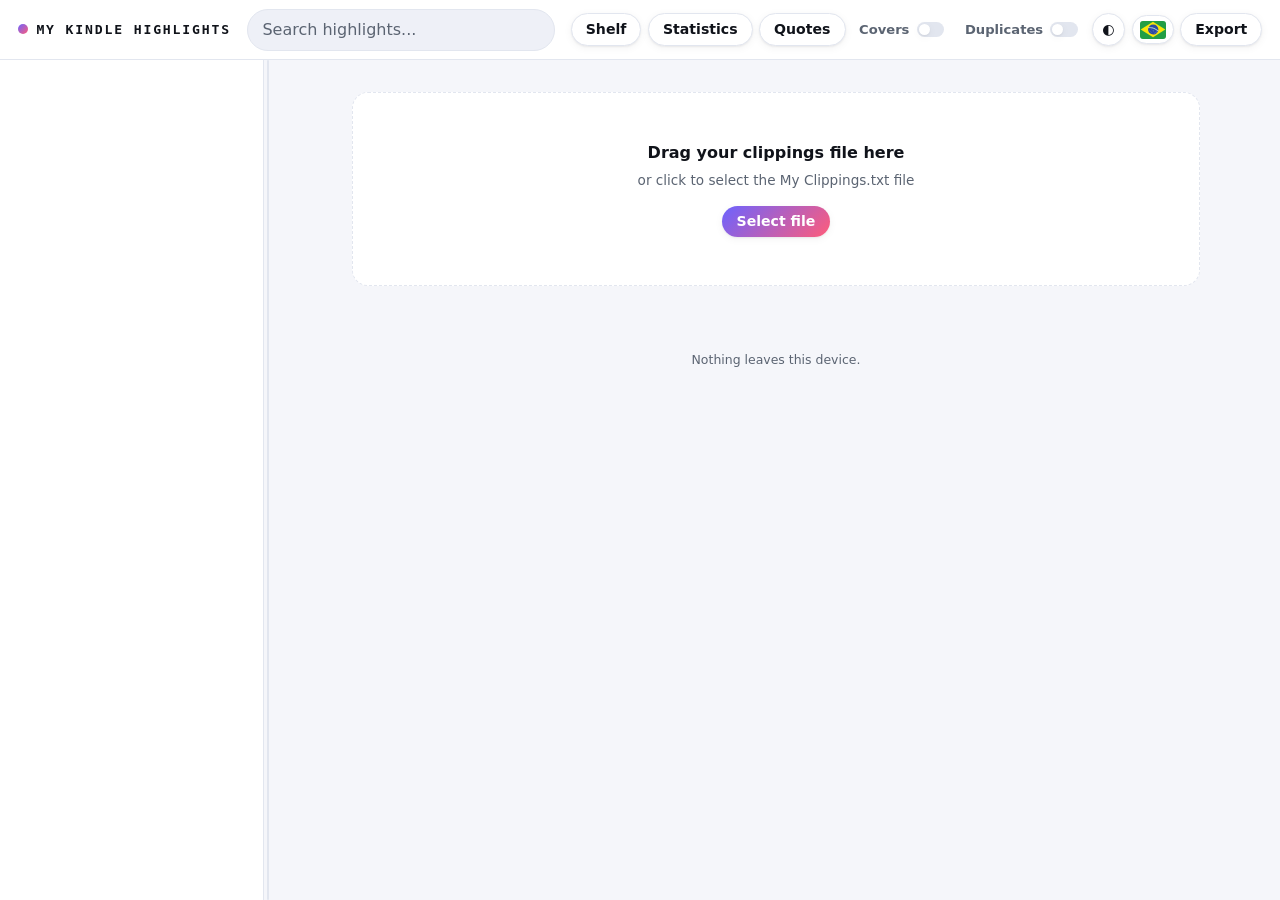
==== index.html @ 3388718a "feat: statistics panel, quote cards for Nest Hub, Obsidian export, mobile support Four additions, al" ====
<!DOCTYPE html>
<html lang="pt-BR">
<head>
<meta charset="utf-8">
<meta name="viewport" content="width=device-width, initial-scale=1, viewport-fit=cover">
<meta name="color-scheme" content="light dark">
<meta name="theme-color" content="#6C63FF">
<meta name="mobile-web-app-capable" content="yes">
<meta name="apple-mobile-web-app-capable" content="yes">
<meta name="apple-mobile-web-app-status-bar-style" content="default">
<meta name="apple-mobile-web-app-title" content="Clippings">
<title>Kindle Clippings</title>
<link rel="manifest" href="manifest.webmanifest">
<link rel="stylesheet" href="css/tokens.css">
<link rel="stylesheet" href="css/chrome.css">
<link rel="stylesheet" href="css/sidebar.css">
<link rel="stylesheet" href="css/reader.css">
<link rel="stylesheet" href="css/panels.css">
<link rel="stylesheet" href="css/mobile.css">
<link rel="icon" href="data:image/svg+xml,%3Csvg xmlns='http://www.w3.org/2000/svg' viewBox='0 0 32 32'%3E%3Crect width='32' height='32' fill='%23F5F6FA'/%3E%3Crect x='4' y='13' width='24' height='7' fill='%236C63FF'/%3E%3C/svg%3E">
</head>
<body>
<a class="skip" href="#main" id="skip-link">Ir para os destaques</a>

<header class="topbar">
  <div class="brand">
    <span class="brand-dot" aria-hidden="true"></span>
    <h1 data-i18n="app.title">Meus destaques</h1>
  </div>

  <div class="search">
    <input id="q" type="search" autocomplete="off" spellcheck="false"
           data-i18n-ph="search.placeholder" data-i18n-label="search.placeholder">
  </div>

  <div class="actions">
    <button class="btn drawer-toggle" id="drawer-toggle" type="button" data-i18n="toggle.books" aria-expanded="false"></button>
    <span class="tip-host">
      <a class="btn" id="nav-shelf" href="shelf.html" data-i18n="nav.shelf" aria-describedby="tip-shelf"></a>
      <span class="tip" id="tip-shelf" role="tooltip" data-i18n="tip.shelf"></span>
    </span>
    <span class="tip-host">
      <button class="btn" id="nav-stats" type="button" data-i18n="nav.stats" aria-describedby="tip-stats"></button>
      <span class="tip" id="tip-stats" role="tooltip" data-i18n="tip.stats"></span>
    </span>
    <span class="tip-host">
      <button class="btn" id="nav-quotes" type="button" data-i18n="nav.quotes" aria-describedby="tip-quotes"></button>
      <span class="tip" id="tip-quotes" role="tooltip" data-i18n="tip.quotes"></span>
    </span>
    <span class="tip-host covers-host">
      <button class="switch" id="toggle-covers" type="button" role="switch" aria-checked="false" aria-describedby="tip-covers">
        <span class="sw-text" data-i18n="switch.covers"></span>
        <span class="sw-track" aria-hidden="true"><span class="sw-thumb"></span></span>
      </button>
      <svg class="covers-ring" id="covers-ring" viewBox="0 0 20 20" hidden aria-hidden="true">
        <circle class="ring-track" cx="10" cy="10" r="8"></circle>
        <circle class="ring-fill" id="covers-ring-fill" cx="10" cy="10" r="8"></circle>
      </svg>
      <span class="tip" id="tip-covers" role="tooltip" data-i18n="tip.covers"></span>
    </span>
    <span class="tip-host">
      <button class="switch" id="toggle-hidden" type="button" role="switch" aria-checked="false" aria-describedby="tip-hidden">
        <span class="sw-text" data-i18n="switch.duplicates"></span>
        <span class="sw-track" aria-hidden="true"><span class="sw-thumb"></span></span>
      </button>
      <span class="tip" id="tip-hidden" role="tooltip" data-i18n="tip.hidden"></span>
    </span>
    <button class="btn icon" id="toggle-theme" type="button" data-i18n-label="toggle.theme">◐</button>
    <button class="btn flag-btn" id="toggle-lang" type="button">
      <img class="flag" id="lang-flag" alt="" width="26" height="18">
    </button>
    <div class="menu" id="export-menu">
      <button class="btn" id="export-btn" type="button" aria-haspopup="true" aria-expanded="false"
              data-i18n="export.menu"></button>
      <ul class="menu-list" id="export-list" hidden>
        <li><button type="button" data-export="md" data-i18n="export.md"></button></li>
        <li><button type="button" data-export="mdBook" data-i18n="export.mdBook"></button></li>
        <li><button type="button" data-export="json" data-i18n="export.json"></button></li>
        <li><button type="button" data-export="csv" data-i18n="export.csv"></button></li>
        <li><button type="button" data-export="txt" data-i18n="export.txt"></button></li>
        <li><button type="button" data-export="anki" data-i18n="export.anki"></button></li>
        <li><button type="button" data-export="obsidian" data-i18n="export.obsidian"></button></li>
      </ul>
    </div>
  </div>
</header>

<div class="shell">
  <nav class="sidebar" id="sidebar" aria-label="Livros"></nav>
  <div class="resizer" id="resizer" role="separator" aria-orientation="vertical"
       tabindex="0" data-i18n-label="sidebar.resize"></div>
  <div class="scrim" id="scrim" hidden></div>

  <main class="pane" id="main" tabindex="-1">
    <div class="pane-inner">
      <div class="dropzone" id="dropzone">
        <p class="drop-title" data-i18n="drop.title"></p>
        <p class="drop-hint" data-i18n="drop.hint"></p>
        <label class="btn primary" for="file" data-i18n="drop.button"></label>
        <input type="file" id="file" accept=".txt,text/plain">
        <p class="restore-pending" id="restore-pending" hidden></p>
      </div>

      <section class="book-banner" id="book-banner" hidden></section>
      <div class="sortbar" id="sortbar" hidden>
        <span class="sortbar-label" data-i18n="sort.label"></span>
        <div class="seg" id="sort-seg" role="group">
          <button type="button" data-sort="order"    data-i18n="sort.order"    aria-pressed="true"></button>
          <button type="button" data-sort="dateDesc" data-i18n="sort.dateDesc" aria-pressed="false"></button>
          <button type="button" data-sort="dateAsc"  data-i18n="sort.dateAsc"  aria-pressed="false"></button>
          <button type="button" data-sort="book"     data-i18n="sort.book"     aria-pressed="false"></button>
          <button type="button" data-sort="topic"    data-i18n="sort.topic"    aria-pressed="false"></button>
        </div>
      </div>
      <p class="statline" id="statline" hidden></p>
      <div class="cards" id="cards"></div>
      <p class="empty" id="empty" hidden></p>
      <div class="sentinel" id="sentinel" aria-hidden="true"></div>
      <p class="footer-note" data-i18n="footer.privacy"></p>
    </div>
  </main>
</div>

<div class="modal" id="stats-modal" role="dialog" aria-modal="true" aria-labelledby="stats-title" hidden>
  <div class="modal-card">
    <header class="modal-head">
      <h2 id="stats-title" data-i18n="st.title"></h2>
      <button class="btn icon modal-close" type="button" data-close="stats-modal" aria-label="×">×</button>
    </header>
    <div class="modal-body" id="stats-body"></div>
  </div>
</div>

<div class="modal" id="quotes-modal" role="dialog" aria-modal="true" aria-labelledby="quotes-title" hidden>
  <div class="modal-card">
    <header class="modal-head">
      <h2 id="quotes-title" data-i18n="qc.title"></h2>
      <div class="qc-tools">
        <div class="seg" id="qc-source" role="group">
          <button type="button" data-qc-src="fav" data-i18n="qc.source.fav" aria-pressed="true"></button>
          <button type="button" data-qc-src="all" data-i18n="qc.source.all" aria-pressed="false"></button>
        </div>
        <input id="qc-q" type="search" autocomplete="off" data-i18n-ph="qc.search" data-i18n-label="qc.search">
        <select id="qc-size" data-i18n-label="qc.size"></select>
        <div class="seg" id="qc-themes" role="group">
          <button type="button" data-qc-theme="dark" data-i18n="qc.theme.dark" aria-pressed="true"></button>
          <button type="button" data-qc-theme="light" data-i18n="qc.theme.light" aria-pressed="false"></button>
          <button type="button" data-qc-theme="paper" data-i18n="qc.theme.paper" aria-pressed="false"></button>
        </div>
      </div>
      <button class="btn icon modal-close" type="button" data-close="quotes-modal" aria-label="×">×</button>
    </header>
    <div class="modal-body"><div class="qc-grid" id="quotes-grid"></div></div>
    <footer class="modal-foot" id="quotes-foot"></footer>
  </div>
</div>

<div class="toast" id="toast" role="status" aria-live="polite" hidden></div>

<script src="js/i18n.js"></script>
<script src="js/store.js"></script>
<script src="js/topics.js"></script>
<script src="js/parser.js"></script>
<script src="js/dedupe.js"></script>
<script src="js/clean.js"></script>
<script src="js/tags.js"></script>
<script src="js/search.js"></script>
<script src="js/sort.js"></script>
<script src="js/covers.js"></script>
<script src="js/exports.js"></script>
<script src="js/obsidian.js"></script>
<script src="js/favorites.js"></script>
<script src="js/stats.js"></script>
<script src="js/quotecard.js"></script>
<script src="js/modal.js"></script>
<script src="js/statsview.js"></script>
<script src="js/quoteview.js"></script>
<script src="js/cards.js"></script>
<script src="js/clipboard.js"></script>
<script src="js/sidebar.js"></script>
<script src="js/ui.js"></script>
<script src="js/app.js"></script>
</body>
</html>
---- css/tokens.css ----
/* ---
   purpose: Reset, color tokens (light/dark), topic-hue mechanism, type scale, radii, shadows
   depends: nothing — loaded first, every other css/ file assumes these custom properties exist
   gotcha: never define a color only inside a media/[data-theme] block — bare :root first, always
   --- */
*, *::before, *::after { box-sizing: border-box; }
* { margin: 0; }
img:not([hidden]) { max-width: 100%; display: block; }
button, input { font: inherit; color: inherit; }
ul { list-style: none; padding: 0; }

:root {
  /* surfaces — light */
  --paper:  #F5F6FA;
  --panel:  #FFFFFF;
  --sunk:   #EEF0F7;
  --ink:    #10131A;
  --mid:    #5B6472;
  --rule:   #E2E6EF;

  /* brand */
  --brand-1: #6C63FF;
  --brand-2: #FF5C7A;
  --brand-3: #00C2A8;
  --brand-4: #FFC53D;
  --brand-green: #0E6B4F;
  --grad-primary: linear-gradient(135deg, var(--brand-1) 0%, var(--brand-2) 100%);

  /* marker (unchanged lineage) */
  --marker: #FFC53D;
  --marker-note: #6C63FF;
  --marker-tint: rgba(255,197,61,.35);
  --marker-note-tint: rgba(108,99,255,.18);
  --swipe: #FFC53D;
  --swipe-note: rgba(108,99,255,.45);

  /* form */
  --r-sm: 6px; --r-md: 10px; --r-lg: 16px; --r-pill: 999px;
  --sh-1: 0 1px 2px rgba(16,19,26,.06), 0 2px 8px rgba(16,19,26,.05);
  --sh-2: 0 8px 24px rgba(16,19,26,.10), 0 2px 6px rgba(16,19,26,.06);
  --sh-lift: 0 18px 40px rgba(16,19,26,.18);

  /* type */
  --font-serif: Georgia, "Iowan Old Style", "Times New Roman", serif;
  --font-sans: system-ui, -apple-system, "Segoe UI", Roboto, sans-serif;
  --font-mono: ui-monospace, SFMono-Regular, Consolas, monospace;

  /* layout */
  --sidebar-w: 264px;
}

@media (prefers-color-scheme: dark) {
  :root:not([data-theme="light"]) {
    --paper: #0E1016;
    --panel: #161A22;
    --sunk:  #11141B;
    --ink:   #E9ECF2;
    --mid:   #98A2B3;
    --rule:  #262C38;
    --marker-tint: rgba(255,197,61,.22);
    --marker-note-tint: rgba(108,99,255,.26);
    --swipe: rgba(255,197,61,.34);
    --swipe-note: rgba(108,99,255,.40);
    --sh-1: 0 1px 2px rgba(0,0,0,.4);
    --sh-2: 0 8px 24px rgba(0,0,0,.45);
    --sh-lift: 0 18px 40px rgba(0,0,0,.55);
    --brand-green: #2FBE8C;
  }
  :root:not([data-theme="light"]) [data-topic] {
    --topic-fg:   hsl(var(--h) 70% 74%);
    --topic-bg:   hsl(var(--h) 40% 18%);
    --topic-edge: hsl(var(--h) 65% 60%);
  }
}

:root[data-theme="dark"] {
  --paper: #0E1016;
  --panel: #161A22;
  --sunk:  #11141B;
  --ink:   #E9ECF2;
  --mid:   #98A2B3;
  --rule:  #262C38;
  --marker-tint: rgba(255,197,61,.22);
  --marker-note-tint: rgba(108,99,255,.26);
  --swipe: rgba(255,197,61,.34);
  --swipe-note: rgba(108,99,255,.40);
  --sh-1: 0 1px 2px rgba(0,0,0,.4);
  --sh-2: 0 8px 24px rgba(0,0,0,.45);
  --sh-lift: 0 18px 40px rgba(0,0,0,.55);
  --brand-green: #2FBE8C;
}
:root[data-theme="dark"] [data-topic] {
  --topic-fg:   hsl(var(--h) 70% 74%);
  --topic-bg:   hsl(var(--h) 40% 18%);
  --topic-edge: hsl(var(--h) 65% 60%);
}
:root[data-theme="light"] {
  --paper: #F5F6FA;
  --panel: #FFFFFF;
  --sunk:  #EEF0F7;
  --ink:   #10131A;
  --mid:   #5B6472;
  --rule:  #E2E6EF;
  --marker-tint: rgba(255,197,61,.35);
  --marker-note-tint: rgba(108,99,255,.18);
  --swipe: #FFC53D;
  --swipe-note: rgba(108,99,255,.45);
  --sh-1: 0 1px 2px rgba(16,19,26,.06), 0 2px 8px rgba(16,19,26,.05);
  --sh-2: 0 8px 24px rgba(16,19,26,.10), 0 2px 6px rgba(16,19,26,.06);
  --sh-lift: 0 18px 40px rgba(16,19,26,.18);
}

/* topic-hue mechanism — one rule set for all 15 topics, each element sets style="--h:<hue>" */
[data-topic] {
  --topic-fg:   hsl(var(--h) 62% 38%);
  --topic-bg:   hsl(var(--h) 82% 94%);
  --topic-edge: hsl(var(--h) 70% 52%);
}
[data-topic="uncategorized"] {
  --topic-fg: var(--mid); --topic-bg: var(--sunk); --topic-edge: var(--rule);
}

html { height: 100%; }

/* The page itself never scrolls — the sidebar and the pane are the scroll containers. */
body {
  height: 100%;
  display: flex;
  flex-direction: column;
  overflow: hidden;
  background: var(--paper);
  color: var(--ink);
  font-family: var(--font-sans);
  line-height: 1.5;
}

:focus-visible { outline: 2px solid var(--brand-1); outline-offset: 2px; }

.sr-only {
  position: absolute;
  width: 1px;
  height: 1px;
  padding: 0;
  margin: -1px;
  overflow: hidden;
  clip-path: inset(50%);
  white-space: nowrap;
  border: 0;
}
---- css/chrome.css ----
/* ---
   purpose: Top bar, buttons, switches, flag button, dropdown menu, toast, tooltip, segmented control
   depends: css/tokens.css
   gotcha: .tip uses visibility (not display) so aria-describedby stays reachable and pointer-events:none
   --- */

.skip {
  position: absolute;
  top: -48px;
  left: 8px;
  z-index: 50;
  background: var(--ink);
  color: var(--paper);
  padding: .6em 1em;
  border-radius: var(--r-sm);
  transition: top .15s ease;
}
.skip:focus { top: 8px; }

/* topbar */
.topbar {
  position: sticky;
  top: 0;
  z-index: 20;
  flex: 0 0 auto;
  height: 60px;
  display: flex;
  align-items: center;
  gap: 1rem;
  padding: 0 1.1rem;
  background: var(--panel);
  border-bottom: 1px solid var(--rule);
}

.brand { display: flex; align-items: baseline; gap: .55rem; }
.brand-dot {
  width: 10px; height: 10px; border-radius: var(--r-pill);
  background: var(--grad-primary); flex-shrink: 0;
}
.brand h1 {
  font-family: var(--font-mono);
  font-size: .82rem;
  font-weight: 700;
  text-transform: uppercase;
  letter-spacing: .14em;
}
.brand .sub { font-family: var(--font-mono); font-size: .72rem; letter-spacing: .03em; color: var(--mid); }

.search { flex: 1; max-width: 32rem; }
.search input#q, #shelf-q {
  width: 100%;
  background: var(--sunk);
  border: 1px solid var(--rule);
  border-radius: var(--r-pill);
  padding: .5em .9em;
  color: var(--ink);
}
.search input#q::placeholder, #shelf-q::placeholder { color: var(--mid); }

.actions { display: flex; align-items: center; gap: .4rem; margin-left: auto; position: relative; }

/* buttons — three ranks, all pills */
.btn {
  background: var(--panel);
  color: var(--ink);
  border: 1px solid var(--rule);
  border-radius: var(--r-pill);
  padding: .5em 1em;
  font-size: .88rem;
  font-weight: 600;
  line-height: 1.2;
  text-decoration: none;
  display: inline-flex;
  align-items: center;
  cursor: pointer;
  font-family: var(--font-sans);
  box-shadow: var(--sh-1);
  transition: box-shadow .15s ease, border-color .15s ease, background .15s ease;
}
.btn:hover { border-color: var(--brand-1); box-shadow: var(--sh-2); }
.btn.primary {
  background: var(--grad-primary);
  color: #fff;
  border: none;
}
.btn.primary:hover { box-shadow: var(--sh-2); }
.btn.icon { width: 2.4em; height: 2.4em; padding: 0; display: inline-flex; align-items: center; justify-content: center; }
.btn[aria-pressed="true"] { background: var(--brand-3); color: #04241F; border-color: transparent; }

/* switches — the two persistent settings read as settings, not as buttons */
.switch {
  display: inline-flex;
  align-items: center;
  gap: .55em;
  background: transparent;
  border: 0;
  padding: .35em .55em;
  border-radius: var(--r-pill);
  cursor: pointer;
  font: 600 .82rem/1.2 var(--font-sans);
  color: var(--mid);
  transition: color .15s ease, background .15s ease;
}
.switch:hover { background: var(--sunk); color: var(--ink); }
.switch[aria-checked="true"] { color: var(--ink); }

.sw-track {
  position: relative;
  flex-shrink: 0;
  width: 2.1em;
  height: 1.15em;
  border-radius: var(--r-pill);
  background: var(--rule);
  transition: background .18s ease;
}
.sw-thumb {
  position: absolute;
  top: 2px; left: 2px;
  width: calc(1.15em - 4px);
  height: calc(1.15em - 4px);
  border-radius: var(--r-pill);
  background: var(--panel);
  box-shadow: var(--sh-1);
  transition: transform .18s cubic-bezier(.2,.7,.3,1);
}
.switch[aria-checked="true"] .sw-thumb { transform: translateX(.95em); }
/* green = the one control that talks to the network; violet = a purely local view setting */
#toggle-covers[aria-checked="true"] .sw-track { background: var(--brand-green); }
#toggle-hidden[aria-checked="true"] .sw-track { background: var(--brand-1); }
@media (prefers-reduced-motion: reduce) { .sw-thumb, .sw-track { transition: none; } }

/* language flag — the button is sized by the flag, not by the icon-button square */
.flag-btn { padding: .35em .5em; }
.flag {
  width: 26px; height: 18px;
  border-radius: 3px;
  object-fit: cover;
  box-shadow: inset 0 0 0 1px rgba(16,19,26,.12);
}

/* segmented control — used by sort bars; :not([hidden]) so #shelf-topics can be toggled with the attribute */
.seg:not([hidden]) {
  display: inline-flex;
  background: var(--sunk);
  padding: 3px;
  border-radius: var(--r-pill);
  gap: 2px;
}
.seg button {
  background: transparent;
  border: none;
  border-radius: var(--r-pill);
  padding: .4em .85em;
  font: 600 .78rem/1 var(--font-sans);
  color: var(--mid);
  cursor: pointer;
}
.seg button[aria-pressed="true"] { background: var(--panel); color: var(--ink); box-shadow: var(--sh-1); }

/* menu (dropdown) */
.menu { position: relative; }
.menu > .menu-list {
  position: absolute;
  right: 0;
  top: calc(100% + 8px);
  min-width: 12rem;
  background: var(--panel);
  border: 1px solid var(--rule);
  border-radius: var(--r-md);
  box-shadow: var(--sh-2);
  z-index: 30;
  overflow: hidden;
}
.menu-list li + li { border-top: 1px solid var(--rule); }
.menu-list button {
  width: 100%;
  text-align: left;
  background: transparent;
  border: 0;
  padding: .65em .95em;
  cursor: pointer;
}
.menu-list button:hover { background: var(--sunk); }

/* covers progress ring — the "hourglass": a ring around the button that fills as the fetch queue drains */
.covers-host { position: relative; }
.covers-ring[hidden] { display: none; }
.covers-ring {
  position: absolute;
  top: -4px; right: -4px;
  width: 1.1em; height: 1.1em;
  transform: rotate(-90deg);
  pointer-events: none;
}
.covers-ring .ring-track { fill: none; stroke: var(--rule); stroke-width: 2.5; }
.covers-ring .ring-fill {
  fill: none;
  stroke: var(--brand-green);
  stroke-width: 2.5;
  stroke-linecap: round;
  transition: stroke-dashoffset .2s ease;
}
@media (prefers-reduced-motion: reduce) { .covers-ring .ring-fill { transition: none; } }

/* tooltip */
.tip-host { position: relative; display: inline-flex; }
.tip {
  position: absolute; top: calc(100% + 10px); right: 0; z-index: 40;
  width: max-content; max-width: 22rem;
  background: var(--ink); color: var(--paper);
  padding: .7em .85em; border-radius: var(--r-md);
  font: 400 .78rem/1.45 var(--font-sans); box-shadow: var(--sh-2);
  opacity: 0; visibility: hidden; transform: translateY(-4px);
  transition: opacity .14s ease, transform .14s ease, visibility .14s;
  pointer-events: none;
}
.tip::before {
  content: ""; position: absolute; top: -5px; right: 14px;
  width: 10px; height: 10px; background: var(--ink); transform: rotate(45deg);
}
.tip-host:hover .tip, .tip-host:focus-within .tip {
  opacity: 1; visibility: visible; transform: none;
}
@media (prefers-reduced-motion: reduce) { .tip { transition: none; } }

/* toast */
.toast {
  position: fixed;
  left: 50%;
  bottom: 1.5rem;
  transform: translateX(-50%);
  background: var(--ink);
  color: var(--paper);
  padding: .65em 1.2em;
  border-radius: var(--r-pill);
  font-size: .85rem;
  box-shadow: var(--sh-2);
  opacity: 0;
  transition: opacity .2s ease;
}
.toast.is-on { opacity: 1; }

/* narrow viewports */
@media (max-width: 860px) {
  .topbar { height: auto; min-height: 60px; flex-wrap: wrap; gap: .5rem; padding: .6rem .8rem; }
  .brand .sub { display: none; }
  .brand { order: 1; }
  .actions { order: 2; flex-wrap: wrap; justify-content: flex-end; gap: .3rem; }
  .search { order: 3; flex: 1 0 100%; max-width: none; }
  .btn { padding: .4em .7em; font-size: .85rem; }
  .tip { max-width: min(15rem, calc(100vw - 2rem)); }
}
---- css/sidebar.css ----
/* ---
   purpose: Shell grid, resizable sidebar, book rows with spine/badge, topic chip row
   depends: css/tokens.css, css/chrome.css (.seg, .btn)
   gotcha: .scrim:not([hidden]) — a bare display: rule outranks [hidden] at equal specificity
   --- */

.shell {
  display: grid;
  grid-template-columns: var(--sidebar-w) 8px 1fr;
  flex: 1 1 auto;
  min-height: 0;
  position: relative;
}

.sidebar {
  overflow-y: auto;
  height: 100%;
  background: var(--panel);
  border-right: 1px solid var(--rule);
  display: flex;
  flex-direction: column;
}

.side-head {
  flex: 0 0 auto;
  padding: 1rem 1rem .7rem;
  display: flex;
  flex-direction: column;
  gap: .6rem;
  border-bottom: 1px solid var(--rule);
}
.side-title {
  font-family: var(--font-mono);
  font-size: .68rem;
  font-weight: 700;
  text-transform: uppercase;
  letter-spacing: .14em;
  color: var(--mid);
}

.topic-row:not([hidden]) {
  display: flex;
  flex-wrap: wrap;
  gap: .4rem;
  padding: .7rem 1rem;
  border-bottom: 1px solid var(--rule);
  animation: chips-in .3s ease-out;
}
@keyframes chips-in { from { opacity: 0; transform: translateY(-4px); } to { opacity: 1; transform: none; } }
@media (prefers-reduced-motion: reduce) { .topic-row { animation: none; } }

.chip {
  display: inline-flex;
  align-items: center;
  gap: .35em;
  background: var(--topic-bg);
  color: var(--topic-fg);
  border: 1px solid transparent;
  border-radius: var(--r-pill);
  font: 600 .72rem/1 var(--font-sans);
  padding: .35em .7em;
  cursor: pointer;
}
.chip[aria-pressed="true"] { border-color: var(--topic-edge); box-shadow: 0 0 0 3px var(--topic-bg); }

.book-list { flex: 1 1 auto; }

.book-item {
  display: flex;
  align-items: center;
  gap: .6rem;
  width: 100%;
  padding: .55em .9rem;
  background: transparent;
  border: 0;
  cursor: pointer;
  text-align: left;
  position: relative;
}
.book-item:hover { background: var(--sunk); }
.book-item.is-active { background: var(--sunk); }
.book-item.is-off-topic { opacity: .45; }
.book-item .spine {
  width: 4px; align-self: stretch; border-radius: var(--r-pill);
  background: var(--topic-edge); flex-shrink: 0;
}
.book-item .book-thumb { width: 28px; height: 42px; border-radius: 3px; object-fit: cover; flex-shrink: 0; }
.book-item .book-title {
  flex: 1 1 auto;
  font-size: .88rem;
  overflow: hidden;
  text-overflow: ellipsis;
  white-space: nowrap;
}
.book-item.is-empty .book-title { color: var(--mid); }

/* count badge — reused on sidebar rows, cards, book banner */
.badge {
  min-width: 1.7rem; height: 1.7rem;
  border-radius: var(--r-pill);
  display: inline-flex; align-items: center; justify-content: center;
  font: 600 .72rem var(--font-mono);
  padding: 0 .45em;
  background: var(--sunk); color: var(--mid);
  flex-shrink: 0;
}
.book-item.is-active .badge, [data-topic] .badge { background: var(--topic-bg); color: var(--topic-fg); }

.drawer-toggle { display: none; }

.scrim {
  display: none;
  position: absolute;
  inset: 0;
  background: rgba(0, 0, 0, .4);
  z-index: 15;
}

/* resizer */
.resizer { cursor: col-resize; background: transparent; position: relative; }
.resizer::before {
  content: ""; position: absolute; inset: 0 3px; border-radius: var(--r-pill);
  background: var(--rule); transition: background .15s;
}
.resizer:hover::before, .resizer:focus-visible::before { background: var(--brand-1); }
body.is-resizing { cursor: col-resize; user-select: none; }

@media (max-width: 860px) {
  .shell { grid-template-columns: 1fr; }
  .resizer { display: none; }
  .sidebar {
    position: absolute;
    left: 0;
    top: 0;
    bottom: 0;
    width: 264px;
    transform: translateX(-100%);
    transition: transform .25s;
    z-index: 25;
  }
  .sidebar.is-open { transform: none; }
  .drawer-toggle { display: inline-flex; }
  .scrim:not([hidden]) { display: block; }
}
---- css/reader.css ----
/* ---
   purpose: Reading pane — dropzone, book banner, sort bar, stat line, cards, group headers
   depends: css/tokens.css
   gotcha: .statline:not([hidden]) — a bare display: rule outranks [hidden] at equal specificity
   --- */

.pane { overflow-y: auto; height: 100%; }
.pane-inner {
  max-width: 88ch;
  margin: 0 auto;
  padding: 2rem 1.5rem 6rem;
}

/* dropzone */
.dropzone {
  position: relative;
  border: 1px dashed var(--rule);
  border-radius: var(--r-lg);
  padding: 3rem 1.5rem;
  text-align: center;
  margin-bottom: 2rem;
  background: var(--panel);
}
.dropzone.is-over { border-color: var(--brand-1); background: var(--sunk); }
.dropzone input[type="file"] {
  position: absolute;
  inset: 0;
  width: 100%;
  height: 100%;
  opacity: 0;
  cursor: pointer;
}
.dropzone .drop-title { font-weight: 600; margin-bottom: .3em; }
.dropzone .drop-hint { color: var(--mid); font-size: .85rem; margin-bottom: 1rem; }
.dropzone .restore-pending { color: var(--mid); font-size: .8rem; margin-top: .8em; }

/* book banner */
.book-banner:not([hidden]) {
  display: flex;
  gap: 1.25rem;
  align-items: flex-end;
  padding: 1.5rem 1rem 1.25rem;
  margin: -1.5rem -1rem 1.5rem;
  border-bottom: 1px solid var(--rule);
  background: linear-gradient(180deg, var(--topic-bg), transparent);
}
.bb-cover img {
  height: 160px; border-radius: var(--r-sm);
  box-shadow: var(--sh-2);
  border-left: 4px solid var(--topic-edge);
  object-fit: cover;
}
.bb-meta { display: flex; flex-direction: column; gap: .3rem; }
.bb-meta .eyebrow {
  font: 700 .7rem/1 var(--font-mono); text-transform: uppercase; letter-spacing: .14em;
  color: var(--topic-fg);
}
.bb-meta .bb-title { font-family: var(--font-serif); font-size: 1.6rem; }
.bb-meta .bb-author { color: var(--mid); }
.bb-meta .bb-stats { margin-top: .3rem; display: flex; align-items: center; gap: .5em; color: var(--mid); }

/* sort bar */
.sortbar:not([hidden]) {
  display: flex;
  align-items: center;
  gap: .7rem;
  margin-bottom: 1rem;
  overflow-x: auto;
  -webkit-overflow-scrolling: touch;
}
.sortbar-label {
  font: 700 .68rem/1 var(--font-mono); text-transform: uppercase; letter-spacing: .14em;
  color: var(--mid); flex-shrink: 0;
}

/* statline */
.statline:not([hidden]) {
  display: flex;
  align-items: baseline;
  justify-content: space-between;
  flex-wrap: wrap;
  gap: .4rem 1rem;
  padding-bottom: .8em;
  margin-bottom: 1.4rem;
  border-bottom: 1px solid var(--rule);
  font-family: var(--font-mono);
  font-size: .8rem;
  letter-spacing: .02em;
  color: var(--mid);
}
.statline .stat-extra { color: var(--mid); font-size: .74rem; }

/* group headers (sort by book / topic) */
.group-head {
  display: flex;
  align-items: center;
  gap: .5rem;
  position: sticky;
  top: 0;
  z-index: 5;
  background: var(--paper);
  padding: .6rem 0;
  font: 700 .74rem/1 var(--font-mono);
  letter-spacing: .14em;
  text-transform: uppercase;
  color: var(--ink);
}
.group-head .gh-dot { width: 8px; height: 8px; border-radius: var(--r-pill); background: var(--topic-edge); flex-shrink: 0; }

/* cards */
.cards {
  display: flex;
  flex-direction: column;
  gap: 1rem;
}
.sentinel { height: 1px; }
.empty {
  text-align: center;
  color: var(--mid);
  padding: 3rem 1rem;
}

/* entry */
.entry {
  background: var(--panel);
  border-radius: var(--r-md);
  padding: 1.15rem 1.25rem;
  box-shadow: var(--sh-1);
  border-left: 3px solid var(--topic-edge);
}
.entry.is-hidden-record {
  opacity: .62;
  background-image: repeating-linear-gradient(135deg, transparent 0 6px, var(--sunk) 6px 7px);
}

.entry .q {
  font-family: var(--font-serif);
  font-size: 1.05rem;
  line-height: 1.65;
  overflow-wrap: anywhere;
}

.entry .q-text {
  background-image: linear-gradient(var(--swipe), var(--swipe));
  background-repeat: no-repeat;
  background-position: 0 62%;
  background-size: 0% 68%;
  -webkit-box-decoration-break: clone;
  box-decoration-break: clone;
  transition: background-size .5s ease;
}
.entry.is-drawn .q-text { background-size: 100% 68%; }
.entry[data-type="note"] .q-text { background-image: linear-gradient(var(--swipe-note), var(--swipe-note)); }

@media (prefers-reduced-motion: reduce) {
  .q-text { background-size: 100% 68%; transition: none; }
}

.entry .note-attached {
  margin-top: .8em;
  padding-left: .8em;
  border-left: 2px solid var(--marker-note);
}
.entry .note-text {
  font-family: var(--font-sans);
  font-size: .9rem;
  color: var(--mid);
}

.entry .meta > *:not(:first-child):not(.copy)::before {
  content: "·";
  margin-right: .55em;
  color: var(--rule);
}
.entry .meta {
  display: flex;
  flex-wrap: wrap;
  align-items: center;
  gap: .6em;
  margin-top: .8em;
  font-family: var(--font-mono);
  font-size: .76rem;
  letter-spacing: .02em;
  color: var(--mid);
}
.meta .book { font-family: var(--font-sans); font-style: italic; }
.meta .loc, .meta time { font-family: var(--font-mono); }
.meta .copy {
  margin-left: auto;
  background: transparent;
  border: 1px solid var(--rule);
  border-radius: var(--r-pill);
  padding: .2em .7em;
  cursor: pointer;
}
.meta .copy:hover { border-color: var(--brand-1); }

/* favourite star — bare glyph button in the meta row, no chrome of its own */
.meta .fav {
  background: transparent;
  border: 0;
  padding: 0 .25em;
  line-height: 1;
  font-size: .95rem;
  color: var(--mid);
  cursor: pointer;
  transition: color .15s ease, transform .15s ease;
}
/* the meta separator rule dots every child but .copy — the star is an icon, not a field */
.entry .meta > .fav::before { content: none; margin-right: 0; }
.meta .fav:hover { color: var(--brand-4); transform: scale(1.15); }
.meta .fav.is-on, .meta .fav[aria-pressed="true"] { color: var(--brand-4); }

/* starred cards keep the topic edge and gain an inset amber rail beside it */
.entry.is-fav { box-shadow: var(--sh-1), inset 2px 0 0 var(--brand-4); }

@media (prefers-reduced-motion: reduce) {
  .fav { transition: none; }
}

/* card flags — NOT .flag: chrome.css already owns .flag for the language button's <img>, and this
   sheet loads after it, so a shared name repainted the country flag as a bordered pill. */
.card-flag {
  display: inline-flex;
  align-items: center;
  font-family: var(--font-mono);
  font-size: .68rem;
  letter-spacing: .03em;
  padding: .15em .55em;
  border: 1px solid var(--rule);
  border-radius: var(--r-pill);
}
.flag-dup { background: var(--marker-tint); border-color: var(--marker); }
.flag-trunc { color: var(--mid); }
.flag-near { background: var(--marker-note-tint); border-color: var(--marker-note); }

/* footer */
.footer-note {
  text-align: center;
  color: var(--mid);
  font-size: .78rem;
  padding: 2rem 1rem 3rem;
}

@media (max-width: 860px) {
  .book-banner:not([hidden]) { flex-wrap: wrap; margin: -1rem -1rem 1.25rem; }
  .bb-cover img { height: 96px; }
}
---- css/panels.css ----
/* ---
   purpose: Overlay dialogs — statistics panel (tiles, bars, histograms) and the quote-card gallery
   depends: css/tokens.css
   gotcha: .modal is toggled with the [hidden] attribute, so its show rule MUST be :not([hidden])
   --- */

.modal[hidden] { display: none; }
.modal:not([hidden]) {
  position: fixed;
  inset: 0;
  z-index: 60;
  display: flex;
  align-items: center;
  justify-content: center;
  padding: clamp(.5rem, 3vw, 2.5rem);
  background: rgba(16, 19, 26, .55);
  backdrop-filter: blur(3px);
}
.modal-card {
  display: flex;
  flex-direction: column;
  width: min(1040px, 100%);
  max-height: 100%;
  background: var(--paper);
  border: 1px solid var(--rule);
  border-radius: var(--r-lg);
  box-shadow: var(--sh-lift);
  overflow: hidden;
}
.modal-head {
  flex: 0 0 auto;
  display: flex;
  align-items: center;
  gap: .75rem;
  padding: .9rem 1.1rem;
  background: var(--panel);
  border-bottom: 1px solid var(--rule);
}
.modal-head h2 {
  font-family: var(--font-mono);
  font-size: .82rem;
  font-weight: 700;
  text-transform: uppercase;
  letter-spacing: .14em;
}
.modal-close { margin-left: auto; }
.modal-body {
  flex: 1 1 auto;
  min-height: 0;
  overflow-y: auto;
  overscroll-behavior: contain;
  padding: 1.1rem;
}
.modal-foot {
  flex: 0 0 auto;
  display: flex;
  align-items: center;
  gap: .6rem;
  flex-wrap: wrap;
  padding: .8rem 1.1rem;
  background: var(--panel);
  border-top: 1px solid var(--rule);
}

/* ---- statistics ---- */
.kpis {
  display: grid;
  grid-template-columns: repeat(auto-fit, minmax(9rem, 1fr));
  gap: .7rem;
  margin-bottom: 1.4rem;
}
.kpi {
  background: var(--panel);
  border: 1px solid var(--rule);
  border-radius: var(--r-md);
  padding: .9rem 1rem;
  box-shadow: var(--sh-1);
  border-top: 3px solid var(--brand-1);
}
.kpi-b { border-top-color: var(--brand-2); }
.kpi-c { border-top-color: var(--brand-3); }
.kpi-d { border-top-color: var(--brand-4); }
.kpi-v { display: block; font-size: 1.7rem; line-height: 1.1; font-weight: 700; }
.kpi-l { font-size: .74rem; color: var(--mid); text-transform: uppercase; letter-spacing: .08em; }

.stat-sec { margin-bottom: 1.6rem; }
.stat-h {
  font-size: .78rem; font-weight: 700; text-transform: uppercase; letter-spacing: .1em;
  color: var(--mid); margin-bottom: .5rem;
}
.stat-sub { font-size: .72rem; color: var(--mid); margin: .8rem 0 .3rem; font-weight: 600; }
.stat-hint { font-size: .78rem; color: var(--mid); margin-bottom: .6rem; }
.stat-empty { color: var(--mid); padding: 2rem 0; text-align: center; }

.bar-row {
  display: grid;
  grid-template-columns: minmax(6rem, 15rem) 1fr auto;
  align-items: center;
  gap: .7rem;
  padding: .22rem 0;
}
.bar-label {
  font-size: .85rem;
  overflow: hidden; text-overflow: ellipsis; white-space: nowrap;
}
.bar-label.is-link { cursor: pointer; }
.bar-label.is-link:hover { color: var(--brand-1); text-decoration: underline; }
.bar-track { background: var(--sunk); border-radius: var(--r-pill); height: .62rem; overflow: hidden; }
.bar-fill { height: 100%; border-radius: var(--r-pill); background: var(--grad-primary); }
.bar-fill.is-topic { background: var(--topic-edge, var(--brand-1)); }
/* an uncategorised book has no hue yet, and its --topic-edge is the hairline grey — unreadable as a bar */
[data-topic="uncategorized"] .bar-fill.is-topic { background: var(--grad-primary); }
.bar-n { font-size: .78rem; color: var(--mid); font-variant-numeric: tabular-nums; }

.cols {
  display: flex;
  align-items: flex-end;
  gap: 2px;
  height: 7.5rem;
  padding-top: .3rem;
}
.cols-week { gap: .5rem; }
/* a two-month library must not paint two half-page slabs — columns stay bar-shaped */
.cols { justify-content: flex-start; }
.col { flex: 1 1 0; display: flex; flex-direction: column; justify-content: flex-end; height: 100%; min-width: 3px; max-width: 2.6rem; }
.col-bar {
  background: var(--brand-1);
  border-radius: 2px 2px 0 0;
  min-height: 2px;
  transition: height .2s ease;
}
.col-bar.is-zero { background: var(--rule); }
.col-l {
  font-size: .58rem; color: var(--mid); text-align: center;
  height: 1em; margin-top: .25rem; white-space: nowrap;
}
@media (prefers-reduced-motion: reduce) { .col-bar { transition: none; } }

.facts { display: grid; grid-template-columns: auto 1fr; gap: .3rem 1rem; font-size: .86rem; }
.facts dt { color: var(--mid); }
.facts dd { font-weight: 600; overflow: hidden; text-overflow: ellipsis; }

/* ---- quote cards ---- */
.qc-tools { display: flex; align-items: center; gap: .5rem; flex-wrap: wrap; }
.qc-tools select, .qc-tools input[type="search"] {
  background: var(--sunk); border: 1px solid var(--rule); border-radius: var(--r-pill);
  padding: .45em .9em; color: var(--ink);
}
.qc-grid {
  display: grid;
  grid-template-columns: repeat(auto-fill, minmax(15rem, 1fr));
  gap: .9rem;
}
.qc {
  background: var(--panel);
  border: 1px solid var(--rule);
  border-radius: var(--r-md);
  overflow: hidden;
  box-shadow: var(--sh-1);
  transition: box-shadow .15s ease, transform .15s ease;
}
.qc:hover { box-shadow: var(--sh-2); transform: translateY(-2px); }
.qc-canvas { width: 100%; height: auto; display: block; background: var(--sunk); }
.qc-bar { display: flex; align-items: center; gap: .4rem; padding: .45rem .6rem; }
.qc-title {
  flex: 1 1 auto; min-width: 0;
  font-size: .76rem; color: var(--mid);
  overflow: hidden; text-overflow: ellipsis; white-space: nowrap;
}
.qc-btn {
  flex: 0 0 auto;
  background: transparent; border: 1px solid var(--rule); border-radius: var(--r-pill);
  padding: .2em .6em; font-size: .74rem; font-weight: 600; color: var(--mid); cursor: pointer;
}
.qc-btn:hover { border-color: var(--brand-1); color: var(--ink); }
.qc-btn.is-on, .qc-btn[aria-pressed="true"] { color: var(--brand-4); border-color: var(--brand-4); }
.qc-note { font-size: .74rem; color: var(--mid); }
@media (prefers-reduced-motion: reduce) { .qc { transition: none; } }

@media (max-width: 720px) {
  .modal:not([hidden]) { padding: 0; }
  .modal-card { border-radius: 0; border: 0; height: 100%; }
  .bar-row { grid-template-columns: minmax(4.5rem, 8rem) 1fr auto; gap: .5rem; }
  .qc-grid { grid-template-columns: 1fr; }
  .facts { grid-template-columns: 1fr; gap: 0 0; }
  .facts dd { margin-bottom: .5rem; }
}
---- css/mobile.css ----
/* ---
   purpose: Phone/tablet layer — dvh height, safe-area insets, 44px touch targets, touch-friendly reveals
   depends: css/tokens.css (loaded last, after every other sheet)
   gotcha: never write overflow-x:hidden on html/body here — it silently kills every position:sticky
     descendant (.topbar, .group-head); use overflow-x: clip if clipping is ever needed
   --- */

/* Safe global: stop iOS from inflating text after an orientation change. */
html { -webkit-text-size-adjust: 100%; }

/* iOS Safari's URL bar overlays 100vh/100%; dvh tracks the real visible box. */
@supports (height: 100dvh) {
  @media (max-width: 720px) {
    html, body { height: 100dvh; }
    body.shelf-page { height: auto; min-height: 100dvh; }
  }
}

@media (max-width: 720px) {
  /* --- chrome / topbar ------------------------------------------------ */
  .topbar {
    padding-left: max(.8rem, env(safe-area-inset-left));
    padding-right: max(.8rem, env(safe-area-inset-right));
    gap: .45rem;
  }
  .brand h1 { font-size: .74rem; letter-spacing: .1em; }

  /* 16px minimum or Safari zooms the whole page when the field takes focus. */
  .search input#q, #shelf-q {
    font-size: 16px;
    padding: .55em 1em;
    min-height: 44px;
  }

  /* --- touch targets: 44x44 without growing the visual pill ----------- */
  .btn, .switch, .seg button, .chip, .book-item, .meta .copy, .meta .fav {
    touch-action: manipulation;              /* removes the legacy 300ms tap delay */
    -webkit-tap-highlight-color: transparent;
    position: relative;
  }
  .btn, .switch { min-height: 44px; }
  .btn { padding: .55em .85em; }
  .btn.icon { width: 44px; height: 44px; }
  .flag-btn { padding: .4em .6em; }
  .book-item { min-height: 48px; padding: .7em .9rem; }

  /* ::after expands the hit area past the small visual box, invisibly. */
  .seg button, .chip, .meta .copy, .meta .fav {
    min-height: 32px;
    display: inline-flex;
    align-items: center;
  }
  .seg button::after, .chip::after, .meta .copy::after, .meta .fav::after {
    content: "";
    position: absolute;
    left: 0; right: 0;
    top: 50%;
    height: 44px;
    transform: translateY(-50%);
    min-width: 44px;
  }
  .meta .fav::after, .meta .copy::after { left: -6px; right: -6px; }

  /* --- sidebar drawer -------------------------------------------------- */
  .resizer { display: none; }                /* col-resize is meaningless on touch */
  .sidebar {
    width: min(86vw, 300px);
    height: 100%;
    overscroll-behavior: contain;            /* drawer scroll must not chain to the pane */
    -webkit-overflow-scrolling: touch;
    padding-left: env(safe-area-inset-left);
    padding-bottom: max(1rem, env(safe-area-inset-bottom));
    box-shadow: var(--sh-2);
  }
  .scrim:not([hidden]) { display: block; }

  /* --- reading pane ---------------------------------------------------- */
  .pane { overscroll-behavior-y: contain; -webkit-overflow-scrolling: touch; }
  .pane-inner {
    padding: 1.1rem max(1rem, env(safe-area-inset-left)) 0;
    padding-right: max(1rem, env(safe-area-inset-right));
    padding-bottom: calc(5rem + env(safe-area-inset-bottom));
  }

  .entry { padding: 1rem .95rem; border-radius: var(--r-sm); }
  .entry .q { font-size: 1.05rem; line-height: 1.6; overflow-wrap: anywhere; }
  .entry .meta { gap: .5em; font-size: .72rem; }
  /* Long sideloaded-PDF titles are the usual cause of sideways page scroll. */
  .book-item .book-title, .bb-meta .bb-title, .group-head, .meta .book {
    overflow-wrap: anywhere;
  }
  .book-item .book-title { white-space: normal; overflow: visible; }
  .bb-meta .bb-title { font-size: 1.25rem; }
  .book-banner:not([hidden]) { padding: 1rem .95rem; gap: .8rem; }
  .bb-cover img { height: 84px; }

  .sortbar:not([hidden]) {
    scroll-snap-type: x proximity;
    scrollbar-width: none;
    padding-bottom: .2rem;
  }
  .sortbar::-webkit-scrollbar { display: none; }
  .dropzone { padding: 2rem 1rem; }

  /* --- toast ----------------------------------------------------------- */
  .toast {
    bottom: calc(1rem + env(safe-area-inset-bottom));
    max-width: calc(100vw - 2rem);
    text-align: center;
  }

  /* --- shelf ------------------------------------------------------------ */
  body.shelf-page { overflow-x: clip; }      /* clip, never hidden — see header gotcha */
  .shelf {
    grid-template-columns: repeat(2, minmax(0, 1fr));
    gap: 1.5rem 1rem;
    padding: 1.25rem max(1rem, env(safe-area-inset-left)) calc(3rem + env(safe-area-inset-bottom));
  }
  .sc-cover { aspect-ratio: 2 / 3; }
  .sc-title { font-size: .85rem; }
  .shelf-tools {
    padding: .7rem max(.9rem, env(safe-area-inset-left));
    gap: .5rem .6rem;
  }
  .shelf-tools #shelf-q { flex: 1 1 100%; }
}

/* Small tablets: three cover columns reads better than two stretched ones. */
@media (min-width: 721px) and (max-width: 1024px) {
  .shelf { grid-template-columns: repeat(3, minmax(0, 1fr)); }
}

/* --- touch devices of any width ---------------------------------------- */
@media (hover: none) {
  /* :hover sticks after a tap on touch, leaving tooltips stranded on screen. */
  .tip-host:hover .tip { opacity: 0; visibility: hidden; transform: translateY(-4px); }
  .tip-host:focus-within .tip { opacity: 1; visibility: visible; transform: none; }

  /* Card actions must never depend on hover to be discoverable. */
  .meta .fav, .meta .copy { opacity: 1; visibility: visible; }
  .meta .fav:hover { transform: none; }
  .btn:hover, .book-item:hover, .menu-list button:hover, .switch:hover { box-shadow: var(--sh-1); }
  .shelf-card:hover { transform: none; }
  .shelf-card:active { transform: scale(.985); }
  .resizer { display: none; }
  button, .btn, a.btn, label.btn {
    touch-action: manipulation;
    -webkit-tap-highlight-color: transparent;
  }
}

/* --- landscape phones: the topbar must not eat the little height there is */
@media (max-height: 480px) and (orientation: landscape) {
  .topbar { min-height: 0; height: auto; padding-top: .35rem; padding-bottom: .35rem; }
  .brand .sub { display: none; }
  .btn, .switch { min-height: 38px; }
  .btn.icon { width: 38px; height: 38px; }
  .pane-inner { padding-top: .8rem; }
  .dropzone { padding: 1.1rem 1rem; }
  .bb-cover img { height: 64px; }
  .shelf-tools { position: static; }
}

@media (prefers-reduced-motion: reduce) {
  .sidebar { transition: none; }
  .shelf-card:active { transform: none; }
  .tip { transition: none; }
}
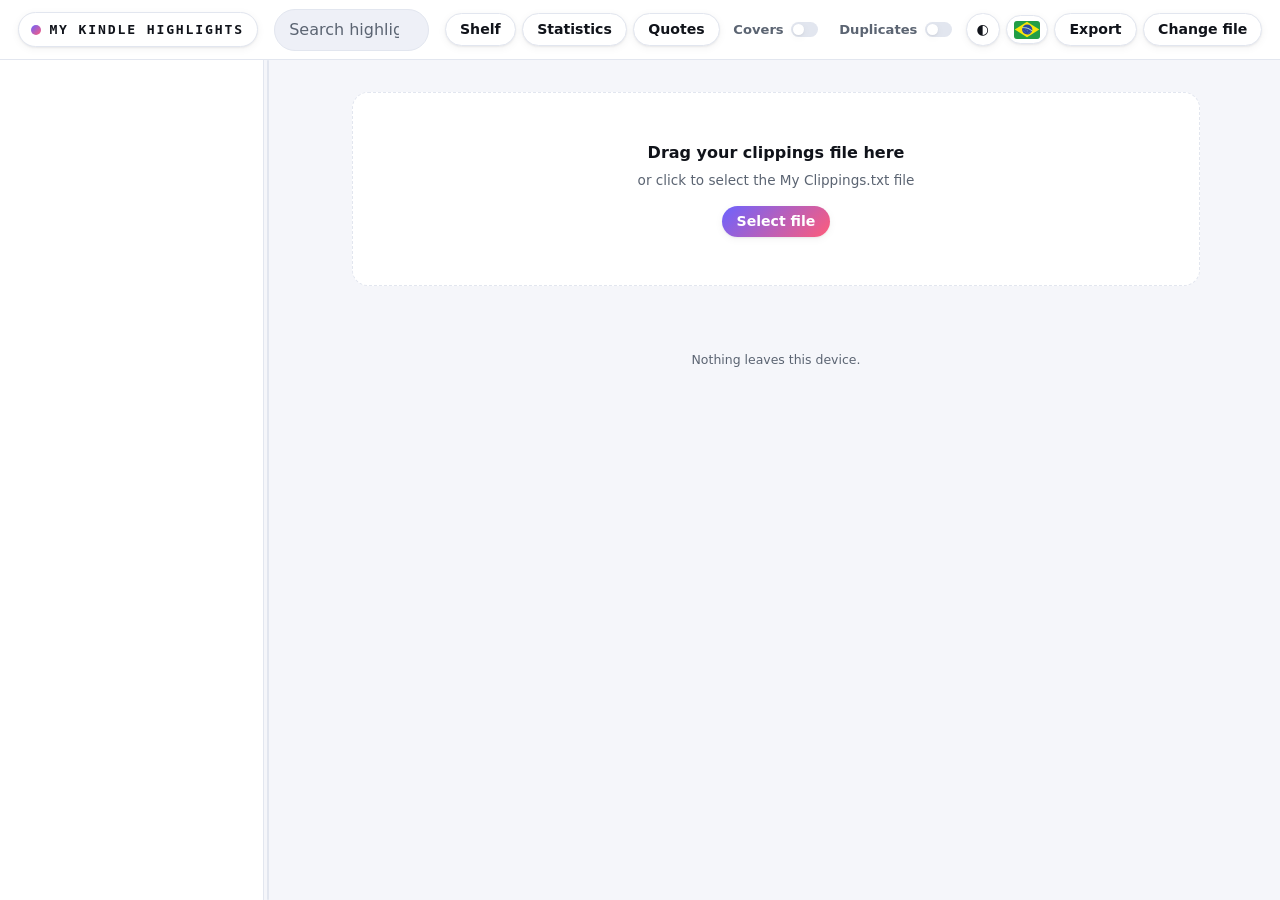
==== commit 4bbc6957: "feat(chrome): collapse the mobile topbar behind a disclosure and add a home button At 390px the wrap" ====
--- a/index.html
+++ b/index.html
@@ -24,8 +24,10 @@
 
 <header class="topbar">
   <div class="brand">
-    <span class="brand-dot" aria-hidden="true"></span>
-    <h1 data-i18n="app.title">Meus destaques</h1>
+    <a class="brand-home" id="nav-home" href="index.html" data-i18n-label="nav.home">
+      <span class="brand-dot" aria-hidden="true"></span>
+      <h1 data-i18n="app.title">Meus destaques</h1>
+    </a>
   </div>
 
   <div class="search">
@@ -35,52 +37,62 @@
 
   <div class="actions">
     <button class="btn drawer-toggle" id="drawer-toggle" type="button" data-i18n="toggle.books" aria-expanded="false"></button>
-    <span class="tip-host">
-      <a class="btn" id="nav-shelf" href="shelf.html" data-i18n="nav.shelf" aria-describedby="tip-shelf"></a>
-      <span class="tip" id="tip-shelf" role="tooltip" data-i18n="tip.shelf"></span>
-    </span>
-    <span class="tip-host">
-      <button class="btn" id="nav-stats" type="button" data-i18n="nav.stats" aria-describedby="tip-stats"></button>
-      <span class="tip" id="tip-stats" role="tooltip" data-i18n="tip.stats"></span>
-    </span>
-    <span class="tip-host">
-      <button class="btn" id="nav-quotes" type="button" data-i18n="nav.quotes" aria-describedby="tip-quotes"></button>
-      <span class="tip" id="tip-quotes" role="tooltip" data-i18n="tip.quotes"></span>
-    </span>
-    <span class="tip-host covers-host">
-      <button class="switch" id="toggle-covers" type="button" role="switch" aria-checked="false" aria-describedby="tip-covers">
-        <span class="sw-text" data-i18n="switch.covers"></span>
-        <span class="sw-track" aria-hidden="true"><span class="sw-thumb"></span></span>
-      </button>
-      <svg class="covers-ring" id="covers-ring" viewBox="0 0 20 20" hidden aria-hidden="true">
-        <circle class="ring-track" cx="10" cy="10" r="8"></circle>
-        <circle class="ring-fill" id="covers-ring-fill" cx="10" cy="10" r="8"></circle>
-      </svg>
-      <span class="tip" id="tip-covers" role="tooltip" data-i18n="tip.covers"></span>
-    </span>
-    <span class="tip-host">
-      <button class="switch" id="toggle-hidden" type="button" role="switch" aria-checked="false" aria-describedby="tip-hidden">
-        <span class="sw-text" data-i18n="switch.duplicates"></span>
-        <span class="sw-track" aria-hidden="true"><span class="sw-thumb"></span></span>
-      </button>
-      <span class="tip" id="tip-hidden" role="tooltip" data-i18n="tip.hidden"></span>
-    </span>
-    <button class="btn icon" id="toggle-theme" type="button" data-i18n-label="toggle.theme">◐</button>
-    <button class="btn flag-btn" id="toggle-lang" type="button">
-      <img class="flag" id="lang-flag" alt="" width="26" height="18">
-    </button>
-    <div class="menu" id="export-menu">
-      <button class="btn" id="export-btn" type="button" aria-haspopup="true" aria-expanded="false"
-              data-i18n="export.menu"></button>
-      <ul class="menu-list" id="export-list" hidden>
-        <li><button type="button" data-export="md" data-i18n="export.md"></button></li>
-        <li><button type="button" data-export="mdBook" data-i18n="export.mdBook"></button></li>
-        <li><button type="button" data-export="json" data-i18n="export.json"></button></li>
-        <li><button type="button" data-export="csv" data-i18n="export.csv"></button></li>
-        <li><button type="button" data-export="txt" data-i18n="export.txt"></button></li>
-        <li><button type="button" data-export="anki" data-i18n="export.anki"></button></li>
-        <li><button type="button" data-export="obsidian" data-i18n="export.obsidian"></button></li>
-      </ul>
+    <div class="more" id="more">
+      <!-- APG disclosure, NOT a menu button: the panel holds links, switches and a nested dropdown,
+           none of which are legal inside role="menu" — so no role and no aria-haspopup here. -->
+      <button class="btn icon more-btn" id="more-btn" type="button" aria-expanded="false"
+              aria-controls="more-panel" data-i18n-label="more.label">⋯</button>
+      <!-- On desktop this wrapper is display:contents, so the controls sit in .actions exactly as before. -->
+      <div class="more-panel" id="more-panel" hidden>
+        <span class="tip-host">
+          <a class="btn" id="nav-shelf" href="shelf.html" data-i18n="nav.shelf" aria-describedby="tip-shelf"></a>
+          <span class="tip" id="tip-shelf" role="tooltip" data-i18n="tip.shelf"></span>
+        </span>
+        <span class="tip-host">
+          <button class="btn" id="nav-stats" type="button" data-i18n="nav.stats" aria-describedby="tip-stats"></button>
+          <span class="tip" id="tip-stats" role="tooltip" data-i18n="tip.stats"></span>
+        </span>
+        <span class="tip-host">
+          <button class="btn" id="nav-quotes" type="button" data-i18n="nav.quotes" aria-describedby="tip-quotes"></button>
+          <span class="tip" id="tip-quotes" role="tooltip" data-i18n="tip.quotes"></span>
+        </span>
+        <span class="tip-host covers-host">
+          <button class="switch" id="toggle-covers" type="button" role="switch" aria-checked="false" aria-describedby="tip-covers">
+            <span class="sw-text" data-i18n="switch.covers"></span>
+            <span class="sw-track" aria-hidden="true"><span class="sw-thumb"></span></span>
+          </button>
+          <svg class="covers-ring" id="covers-ring" viewBox="0 0 20 20" hidden aria-hidden="true">
+            <circle class="ring-track" cx="10" cy="10" r="8"></circle>
+            <circle class="ring-fill" id="covers-ring-fill" cx="10" cy="10" r="8"></circle>
+          </svg>
+          <span class="tip" id="tip-covers" role="tooltip" data-i18n="tip.covers"></span>
+        </span>
+        <span class="tip-host">
+          <button class="switch" id="toggle-hidden" type="button" role="switch" aria-checked="false" aria-describedby="tip-hidden">
+            <span class="sw-text" data-i18n="switch.duplicates"></span>
+            <span class="sw-track" aria-hidden="true"><span class="sw-thumb"></span></span>
+          </button>
+          <span class="tip" id="tip-hidden" role="tooltip" data-i18n="tip.hidden"></span>
+        </span>
+        <button class="btn icon" id="toggle-theme" type="button" data-i18n-label="toggle.theme">◐</button>
+        <button class="btn flag-btn" id="toggle-lang" type="button">
+          <img class="flag" id="lang-flag" alt="" width="26" height="18">
+        </button>
+        <div class="menu" id="export-menu">
+          <button class="btn" id="export-btn" type="button" aria-haspopup="true" aria-expanded="false"
+                  data-i18n="export.menu"></button>
+          <ul class="menu-list" id="export-list" hidden>
+            <li><button type="button" data-export="md" data-i18n="export.md"></button></li>
+            <li><button type="button" data-export="mdBook" data-i18n="export.mdBook"></button></li>
+            <li><button type="button" data-export="json" data-i18n="export.json"></button></li>
+            <li><button type="button" data-export="csv" data-i18n="export.csv"></button></li>
+            <li><button type="button" data-export="txt" data-i18n="export.txt"></button></li>
+            <li><button type="button" data-export="anki" data-i18n="export.anki"></button></li>
+            <li><button type="button" data-export="obsidian" data-i18n="export.obsidian"></button></li>
+          </ul>
+        </div>
+        <button class="btn" id="btn-reset" type="button" data-i18n="action.reset"></button>
+      </div>
     </div>
   </div>
 </header>
@@ -159,6 +171,7 @@
 
 <script src="js/i18n.js"></script>
 <script src="js/store.js"></script>
+<script src="js/persist.js"></script>
 <script src="js/topics.js"></script>
 <script src="js/parser.js"></script>
 <script src="js/dedupe.js"></script>
@@ -173,12 +186,14 @@
 <script src="js/stats.js"></script>
 <script src="js/quotecard.js"></script>
 <script src="js/modal.js"></script>
+<script src="js/statsyears.js"></script>
 <script src="js/statsview.js"></script>
 <script src="js/quoteview.js"></script>
 <script src="js/cards.js"></script>
 <script src="js/clipboard.js"></script>
 <script src="js/sidebar.js"></script>
 <script src="js/ui.js"></script>
+<script src="js/nav.js"></script>
 <script src="js/app.js"></script>
 </body>
 </html>
--- a/css/chrome.css
+++ b/css/chrome.css
@@ -1,7 +1,8 @@
 /* ---
-   purpose: Top bar, buttons, switches, flag button, dropdown menu, toast, tooltip, segmented control
+   purpose: Top bar, brand home pill, buttons, switches, flag, dropdown + ⋯ overflow menu, toast, tooltip, seg control
    depends: css/tokens.css
-   gotcha: .tip uses visibility (not display) so aria-describedby stays reachable and pointer-events:none
+   gotcha: .tip uses visibility (not display) so aria-describedby stays reachable and pointer-events:none;
+     .more-panel is display:contents on desktop (beats [hidden]) and a real dropdown below 860px
    --- */
 
 .skip {
@@ -33,6 +34,27 @@
 }
 
 .brand { display: flex; align-items: baseline; gap: .55rem; }
+/* the brand IS the home button — styled as a pill so it reads as tappable, not as a logo */
+.brand-home {
+  display: inline-flex;
+  align-items: center;
+  gap: .5rem;
+  padding: .4em .8em;
+  border: 1px solid var(--rule);
+  border-radius: var(--r-pill);
+  background: var(--panel);
+  box-shadow: var(--sh-1);
+  color: var(--ink);
+  text-decoration: none;
+  cursor: pointer;
+  transition: box-shadow .15s ease, border-color .15s ease;
+}
+.brand-home:focus-visible { border-color: var(--brand-1); box-shadow: var(--sh-2); }
+.brand-home:active { box-shadow: var(--sh-1); }
+/* :hover sticks after a tap on touch — only real pointers get the hover state */
+@media (hover: hover) and (pointer: fine) {
+  .brand-home:hover { border-color: var(--brand-1); box-shadow: var(--sh-2); }
+}
 .brand-dot {
   width: 10px; height: 10px; border-radius: var(--r-pill);
   background: var(--grad-primary); flex-shrink: 0;
@@ -58,6 +80,14 @@
 .search input#q::placeholder, #shelf-q::placeholder { color: var(--mid); }
 
 .actions { display: flex; align-items: center; gap: .4rem; margin-left: auto; position: relative; }
+
+/* overflow menu — a pass-through wrapper on desktop (toolbar unchanged), a dropdown below 860px.
+   The display:contents rule is scoped to the desktop query on purpose: unscoped it would outrank the
+   [hidden] attribute at every width and desync the panel from js/nav.js. */
+@media (min-width: 861px) {
+  .more, .more-panel { display: contents; }
+  #more-btn { display: none; }
+}
 
 /* buttons — three ranks, all pills */
 .btn {
@@ -249,4 +279,37 @@
   .search { order: 3; flex: 1 0 100%; max-width: none; }
   .btn { padding: .4em .7em; font-size: .85rem; }
   .tip { max-width: min(15rem, calc(100vw - 2rem)); }
-}
+
+  /* every secondary control collapses behind ⋯ so the topbar stays one row + the search row */
+  .more { display: block; position: relative; }
+  #more-btn {
+    display: inline-flex; justify-content: center;
+    font-size: 1.05rem; line-height: 1;
+    touch-action: manipulation;
+  }
+  .more-panel { display: none; }
+  .more-panel:not([hidden]) {
+    display: flex;
+    flex-direction: column;
+    align-items: stretch;
+    gap: .25rem;
+    position: absolute;
+    top: calc(100% + 8px);
+    right: 0;
+    z-index: 30;
+    min-width: 13.5rem;
+    max-width: calc(100vw - 1.6rem);
+    max-height: calc(100svh - 7rem);   /* svh, not dvh — dvh re-resolves as the iOS URL bar animates */
+    overflow-y: auto;
+    padding: .4rem;
+    background: var(--panel);
+    border: 1px solid var(--rule);
+    border-radius: var(--r-md);
+    box-shadow: var(--sh-2);
+  }
+  .more-panel > .tip-host, .more-panel .menu { display: flex; flex-direction: column; width: 100%; }
+  .more-panel .btn, .more-panel .switch { width: 100%; justify-content: flex-start; }
+  .more-panel .btn.icon { width: 100%; height: auto; padding: .5em 1em; }
+  /* inline, not absolute — a dropdown inside a dropdown would run off the screen */
+  .more-panel .menu-list { position: static; min-width: 0; margin-top: .25rem; }
+}
--- a/css/panels.css
+++ b/css/panels.css
@@ -1,6 +1,6 @@
 /* ---
    purpose: Overlay dialogs — statistics panel (tiles, bars, histograms) and the quote-card gallery
-   depends: css/tokens.css
+   depends: css/tokens.css, css/sidebar.css (.yr-chip extends its .chip)
    gotcha: .modal is toggled with the [hidden] attribute, so its show rule MUST be :not([hidden])
    --- */
 
@@ -91,6 +91,23 @@
 .stat-sub { font-size: .72rem; color: var(--mid); margin: .8rem 0 .3rem; font-weight: 600; }
 .stat-hint { font-size: .78rem; color: var(--mid); margin-bottom: .6rem; }
 .stat-empty { color: var(--mid); padding: 2rem 0; text-align: center; }
+
+/* year filter — reuses .chip from sidebar.css, which mobile.css already gives a 44px hit area */
+.stat-years { display: flex; flex-wrap: wrap; gap: .4rem; margin: 0 0 .8rem; }
+.yr-chip {
+  --topic-bg: var(--sunk);
+  --topic-fg: var(--mid);
+  --topic-edge: var(--brand-1);
+  border-color: var(--rule);
+  font-variant-numeric: tabular-nums;
+}
+.yr-chip:hover { color: var(--ink); border-color: var(--brand-1); }
+.yr-chip[aria-pressed="true"] {
+  background: var(--grad-primary);
+  color: #fff;
+  border-color: transparent;
+  box-shadow: var(--sh-1);
+}
 
 .bar-row {
   display: grid;
--- a/css/mobile.css
+++ b/css/mobile.css
@@ -18,12 +18,17 @@
 
 @media (max-width: 720px) {
   /* --- chrome / topbar ------------------------------------------------ */
+  /* two rows only — controls + search; every extra row is ~50px of a 844px screen */
   .topbar {
-    padding-left: max(.8rem, env(safe-area-inset-left));
-    padding-right: max(.8rem, env(safe-area-inset-right));
-    gap: .45rem;
+    padding: .45rem max(.8rem, env(safe-area-inset-right)) .45rem max(.8rem, env(safe-area-inset-left));
+    gap: .4rem;
   }
   .brand h1 { font-size: .74rem; letter-spacing: .1em; }
+  .brand-home { padding: .4em .7em; }
+  .more-panel:not([hidden]) {
+    max-height: calc(100svh - 8rem);
+    max-width: calc(100vw - max(1.6rem, env(safe-area-inset-left) + env(safe-area-inset-right)));
+  }
 
   /* 16px minimum or Safari zooms the whole page when the field takes focus. */
   .search input#q, #shelf-q {
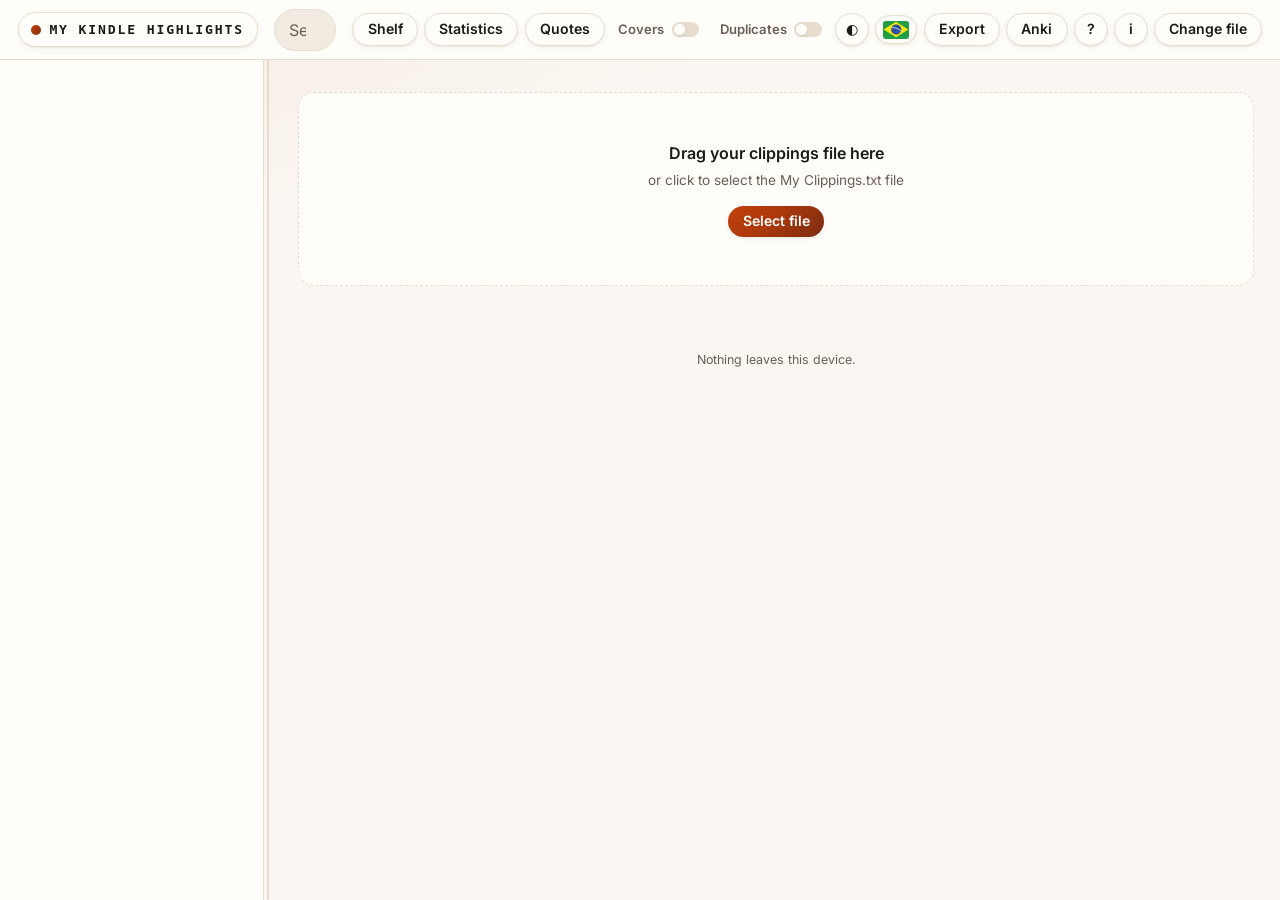
==== commit 34b9d216: "feat(chrome): scaffold the v2 topbar buttons, modals and module load order Adds KC.i18n.add() so eac" ====
--- a/index.html
+++ b/index.html
@@ -4,7 +4,8 @@
 <meta charset="utf-8">
 <meta name="viewport" content="width=device-width, initial-scale=1, viewport-fit=cover">
 <meta name="color-scheme" content="light dark">
-<meta name="theme-color" content="#6C63FF">
+<meta name="theme-color" content="#FAF7F2">
+<meta name="theme-color" content="#16130F" media="(prefers-color-scheme: dark)">
 <meta name="mobile-web-app-capable" content="yes">
 <meta name="apple-mobile-web-app-capable" content="yes">
 <meta name="apple-mobile-web-app-status-bar-style" content="default">
@@ -12,12 +13,14 @@
 <title>Kindle Clippings</title>
 <link rel="manifest" href="manifest.webmanifest">
 <link rel="stylesheet" href="css/tokens.css">
+<link rel="stylesheet" href="css/fonts.css">
 <link rel="stylesheet" href="css/chrome.css">
 <link rel="stylesheet" href="css/sidebar.css">
 <link rel="stylesheet" href="css/reader.css">
 <link rel="stylesheet" href="css/panels.css">
+<link rel="stylesheet" href="css/docs.css">
 <link rel="stylesheet" href="css/mobile.css">
-<link rel="icon" href="data:image/svg+xml,%3Csvg xmlns='http://www.w3.org/2000/svg' viewBox='0 0 32 32'%3E%3Crect width='32' height='32' fill='%23F5F6FA'/%3E%3Crect x='4' y='13' width='24' height='7' fill='%236C63FF'/%3E%3C/svg%3E">
+<link rel="icon" href="data:image/svg+xml,%3Csvg xmlns='http://www.w3.org/2000/svg' viewBox='0 0 32 32'%3E%3Crect width='32' height='32' fill='%23FAF7F2'/%3E%3Crect x='4' y='13' width='24' height='7' fill='%23C2410C'/%3E%3C/svg%3E">
 </head>
 <body>
 <a class="skip" href="#main" id="skip-link">Ir para os destaques</a>
@@ -91,6 +94,18 @@
             <li><button type="button" data-export="obsidian" data-i18n="export.obsidian"></button></li>
           </ul>
         </div>
+        <span class="tip-host">
+          <button class="btn" id="nav-anki" type="button" data-i18n="anki.button" aria-describedby="tip-anki"></button>
+          <span class="tip" id="tip-anki" role="tooltip" data-i18n="tip.anki"></span>
+        </span>
+        <span class="tip-host">
+          <button class="btn icon" id="nav-help" type="button" data-i18n-label="help.label" aria-describedby="tip-help">?</button>
+          <span class="tip" id="tip-help" role="tooltip" data-i18n="tip.help"></span>
+        </span>
+        <span class="tip-host">
+          <button class="btn icon" id="nav-about" type="button" data-i18n-label="about.label" aria-describedby="tip-about">i</button>
+          <span class="tip" id="tip-about" role="tooltip" data-i18n="tip.about"></span>
+        </span>
         <button class="btn" id="btn-reset" type="button" data-i18n="action.reset"></button>
       </div>
     </div>
@@ -148,17 +163,41 @@
     <header class="modal-head">
       <h2 id="quotes-title" data-i18n="qc.title"></h2>
       <div class="qc-tools">
-        <div class="seg" id="qc-source" role="group">
-          <button type="button" data-qc-src="fav" data-i18n="qc.source.fav" aria-pressed="true"></button>
-          <button type="button" data-qc-src="all" data-i18n="qc.source.all" aria-pressed="false"></button>
-        </div>
-        <input id="qc-q" type="search" autocomplete="off" data-i18n-ph="qc.search" data-i18n-label="qc.search">
-        <select id="qc-size" data-i18n-label="qc.size"></select>
-        <div class="seg" id="qc-themes" role="group">
-          <button type="button" data-qc-theme="dark" data-i18n="qc.theme.dark" aria-pressed="true"></button>
-          <button type="button" data-qc-theme="light" data-i18n="qc.theme.light" aria-pressed="false"></button>
-          <button type="button" data-qc-theme="paper" data-i18n="qc.theme.paper" aria-pressed="false"></button>
-        </div>
+        <div class="qc-field">
+          <span class="qc-lab" id="qc-lab-src" data-i18n="qc.source"></span>
+          <div class="seg" id="qc-source" role="group" aria-labelledby="qc-lab-src">
+            <button type="button" data-qc-src="fav" data-i18n="qc.source.fav" aria-pressed="true"></button>
+            <button type="button" data-qc-src="all" data-i18n="qc.source.all" aria-pressed="false"></button>
+          </div>
+        </div>
+        <div class="qc-field">
+          <label class="qc-lab" for="qc-sort" data-i18n="qc.sort"></label>
+          <!-- options come from KC.quotesort.MODES via js/quoteview.js — intentionally empty markup -->
+          <select id="qc-sort"></select>
+        </div>
+        <div class="qc-field qc-field-wide">
+          <label class="qc-lab" for="qc-book" data-i18n="qc.book"></label>
+          <!-- options are the loaded library, rebuilt on every render — intentionally empty markup -->
+          <select id="qc-book"></select>
+        </div>
+        <div class="qc-field qc-field-wide">
+          <label class="qc-lab" for="qc-q" data-i18n="qc.find"></label>
+          <input id="qc-q" type="search" autocomplete="off" data-i18n-ph="qc.search">
+        </div>
+        <div class="qc-field">
+          <label class="qc-lab" for="qc-size" data-i18n="qc.size"></label>
+          <select id="qc-size"></select>
+        </div>
+        <div class="qc-field">
+          <span class="qc-lab" id="qc-lab-theme" data-i18n="qc.theme"></span>
+          <div class="seg" id="qc-themes" role="group" aria-labelledby="qc-lab-theme">
+            <button type="button" data-qc-theme="dark" data-i18n="qc.theme.dark" aria-pressed="true"></button>
+            <button type="button" data-qc-theme="light" data-i18n="qc.theme.light" aria-pressed="false"></button>
+            <button type="button" data-qc-theme="paper" data-i18n="qc.theme.paper" aria-pressed="false"></button>
+          </div>
+        </div>
+        <p class="qc-count" id="qc-count" aria-live="polite"></p>
+        <button class="btn qc-clear" id="qc-clear" type="button" data-i18n="qc.clear" hidden></button>
       </div>
       <button class="btn icon modal-close" type="button" data-close="quotes-modal" aria-label="×">×</button>
     </header>
@@ -167,9 +206,35 @@
   </div>
 </div>
 
+<div class="modal" id="help-modal" role="dialog" aria-modal="true" aria-labelledby="help-title" hidden>
+  <div class="modal-card">
+    <header class="modal-head">
+      <h2 id="help-title" data-i18n="help.title"></h2>
+      <button class="btn icon modal-close" type="button" data-close="help-modal" aria-label="×">×</button>
+    </header>
+    <div class="modal-body" id="help-body"></div>
+  </div>
+</div>
+
+<div class="modal" id="about-modal" role="dialog" aria-modal="true" aria-labelledby="about-title" hidden>
+  <div class="modal-card">
+    <header class="modal-head">
+      <h2 id="about-title" data-i18n="about.title"></h2>
+      <button class="btn icon modal-close" type="button" data-close="about-modal" aria-label="×">×</button>
+    </header>
+    <div class="modal-body" id="about-body"></div>
+  </div>
+</div>
+
 <div class="toast" id="toast" role="status" aria-live="polite" hidden></div>
 
 <script src="js/i18n.js"></script>
+<script src="js/i18n-anki.js"></script>
+<script src="js/i18n-qc.js"></script>
+<script src="js/i18n-help.js"></script>
+<script src="js/i18n-about.js"></script>
+<script src="js/i18n-topics.js"></script>
+<script src="js/i18n-cardactions.js"></script>
 <script src="js/store.js"></script>
 <script src="js/persist.js"></script>
 <script src="js/topics.js"></script>
@@ -181,16 +246,23 @@
 <script src="js/sort.js"></script>
 <script src="js/covers.js"></script>
 <script src="js/exports.js"></script>
+<script src="js/anki.js"></script>
 <script src="js/obsidian.js"></script>
+<script src="js/version.js"></script>
 <script src="js/favorites.js"></script>
 <script src="js/stats.js"></script>
 <script src="js/quotecard.js"></script>
 <script src="js/modal.js"></script>
 <script src="js/statsyears.js"></script>
 <script src="js/statsview.js"></script>
+<script src="js/quotesort.js"></script>
 <script src="js/quoteview.js"></script>
+<script src="js/helpview.js"></script>
+<script src="js/aboutview.js"></script>
 <script src="js/cards.js"></script>
+<script src="js/cardactions.js"></script>
 <script src="js/clipboard.js"></script>
+<script src="js/topicfilter.js"></script>
 <script src="js/sidebar.js"></script>
 <script src="js/ui.js"></script>
 <script src="js/nav.js"></script>
--- a/css/tokens.css
+++ b/css/tokens.css
@@ -1,7 +1,9 @@
 /* ---
-   purpose: Reset, color tokens (light/dark), topic-hue mechanism, type scale, radii, shadows
+   purpose: Reset, ember/ink color tokens (light/dark), topic-hue mechanism, type scale, radii, elevation
    depends: nothing — loaded first, every other css/ file assumes these custom properties exist
    gotcha: never define a color only inside a media/[data-theme] block — bare :root first, always
+   gotcha: --brand-1..4 are one ember ramp now; --brand-3 must stay LIGHT (chrome.css hardcodes #04241F on it)
+   gotcha: --grad-primary carries hardcoded #fff text (.btn.primary, .yr-chip) — every stop stays dark enough
    --- */
 *, *::before, *::after { box-sizing: border-box; }
 * { margin: 0; }
@@ -10,35 +12,48 @@
 ul { list-style: none; padding: 0; }
 
 :root {
-  /* surfaces — light */
-  --paper:  #F5F6FA;
-  --panel:  #FFFFFF;
-  --sunk:   #EEF0F7;
-  --ink:    #10131A;
-  --mid:    #5B6472;
-  --rule:   #E2E6EF;
+  color-scheme: light;
 
-  /* brand */
-  --brand-1: #6C63FF;
-  --brand-2: #FF5C7A;
-  --brand-3: #00C2A8;
-  --brand-4: #FFC53D;
-  --brand-green: #0E6B4F;
-  --grad-primary: linear-gradient(135deg, var(--brand-1) 0%, var(--brand-2) 100%);
+  /* ember — the one accent. Everything chromatic in the app descends from these four. */
+  --accent:      #C2410C;
+  --accent-hot:  #9A3412;
+  --accent-lift: #E8853C;
+  --accent-ink:  #FFF7EF;
 
-  /* marker (unchanged lineage) */
-  --marker: #FFC53D;
-  --marker-note: #6C63FF;
-  --marker-tint: rgba(255,197,61,.35);
-  --marker-note-tint: rgba(108,99,255,.18);
-  --swipe: #FFC53D;
-  --swipe-note: rgba(108,99,255,.45);
+  /* surfaces — paper cream over warm ink */
+  --paper:  #FAF7F2;
+  --panel:  #FFFDFA;
+  --surface-raised: #FFFFFF;
+  --sunk:   #F1EBE1;
+  --ink:    #1C1917;
+  --mid:    #6B5F55;
+  --rule:   #E7DDCE;
 
-  /* form */
+  /* derived tints — re-resolve per theme because their inputs do */
+  --accent-soft: color-mix(in srgb, var(--accent)  9%, var(--panel));
+  --accent-line: color-mix(in srgb, var(--accent) 30%, var(--rule));
+
+  /* brand — legacy names, retuned as one ember ramp: ember · clay · honey · antique gold */
+  --brand-1: var(--accent);
+  --brand-2: #7C2D12;
+  --brand-3: #EBC98D;
+  --brand-4: #A16207;
+  --brand-green: #5C7A2E;
+  --grad-primary: linear-gradient(135deg, #C2410C 0%, #AA380B 46%, #7C2D12 100%);
+
+  /* marker (unchanged lineage) — highlights read ember, notes read gold */
+  --marker: var(--accent);
+  --marker-note: var(--brand-4);
+  --marker-tint:      color-mix(in srgb, var(--accent)    13%, transparent);
+  --marker-note-tint: color-mix(in srgb, var(--brand-4)   14%, transparent);
+  --swipe:            color-mix(in srgb, var(--accent)    10%, transparent);
+  --swipe-note:       color-mix(in srgb, var(--brand-4)   12%, transparent);
+
+  /* form — elevation is warm umber, never neutral black */
   --r-sm: 6px; --r-md: 10px; --r-lg: 16px; --r-pill: 999px;
-  --sh-1: 0 1px 2px rgba(16,19,26,.06), 0 2px 8px rgba(16,19,26,.05);
-  --sh-2: 0 8px 24px rgba(16,19,26,.10), 0 2px 6px rgba(16,19,26,.06);
-  --sh-lift: 0 18px 40px rgba(16,19,26,.18);
+  --sh-1: 0 1px 1px rgba(58,38,22,.05), 0 2px 6px rgba(58,38,22,.06);
+  --sh-2: 0 1px 2px rgba(58,38,22,.05), 0 6px 14px rgba(58,38,22,.07), 0 14px 32px rgba(58,38,22,.07);
+  --sh-lift: 0 2px 4px rgba(58,38,22,.06), 0 12px 26px rgba(58,38,22,.10), 0 28px 60px rgba(58,38,22,.14);
 
   /* type */
   --font-serif: Georgia, "Iowan Old Style", "Times New Roman", serif;
@@ -51,70 +66,95 @@
 
 @media (prefers-color-scheme: dark) {
   :root:not([data-theme="light"]) {
-    --paper: #0E1016;
-    --panel: #161A22;
-    --sunk:  #11141B;
-    --ink:   #E9ECF2;
-    --mid:   #98A2B3;
-    --rule:  #262C38;
-    --marker-tint: rgba(255,197,61,.22);
-    --marker-note-tint: rgba(108,99,255,.26);
-    --swipe: rgba(255,197,61,.34);
-    --swipe-note: rgba(108,99,255,.40);
-    --sh-1: 0 1px 2px rgba(0,0,0,.4);
-    --sh-2: 0 8px 24px rgba(0,0,0,.45);
-    --sh-lift: 0 18px 40px rgba(0,0,0,.55);
-    --brand-green: #2FBE8C;
+    color-scheme: dark;
+    --accent: #E8853C; --accent-hot: #C2410C; --accent-lift: #F2A566; --accent-ink: #1C1008;
+    --paper: #16130F;
+    --panel: #211C16;
+    --surface-raised: #2A231C;
+    --sunk:  #120E0A;
+    --ink:   #F2EAE0;
+    --mid:   #A79A8D;
+    --rule:  #352D25;
+    --brand-2: #C86A45;
+    --brand-3: #E0B978;
+    --brand-4: #E3B341;
+    --brand-green: #9CBF5E;
+    --grad-primary: linear-gradient(135deg, #CC4A0D 0%, #B23C0C 46%, #9E3A12 100%);
+    --marker-tint:      color-mix(in srgb, var(--accent)  20%, transparent);
+    --marker-note-tint: color-mix(in srgb, var(--brand-4) 20%, transparent);
+    --swipe:            color-mix(in srgb, var(--accent)  15%, transparent);
+    --swipe-note:       color-mix(in srgb, var(--brand-4) 16%, transparent);
+    /* the last layer is a warm rim-light, not a border — it separates panel from paper at low contrast */
+    --sh-1: 0 1px 2px rgba(0,0,0,.45), 0 0 0 1px rgba(255,214,170,.03);
+    --sh-2: 0 6px 16px rgba(0,0,0,.50), 0 16px 36px rgba(0,0,0,.42), 0 0 0 1px rgba(255,214,170,.04);
+    --sh-lift: 0 12px 28px rgba(0,0,0,.55), 0 30px 64px rgba(0,0,0,.50), 0 0 0 1px rgba(255,214,170,.05);
   }
   :root:not([data-theme="light"]) [data-topic] {
-    --topic-fg:   hsl(var(--h) 70% 74%);
-    --topic-bg:   hsl(var(--h) 40% 18%);
-    --topic-edge: hsl(var(--h) 65% 60%);
+    --topic-fg:   color-mix(in srgb, hsl(var(--h) 48% 74%) 88%, var(--accent));
+    --topic-bg:   color-mix(in srgb, hsl(var(--h) 34% 22%) 74%, var(--paper));
+    --topic-edge: color-mix(in srgb, hsl(var(--h) 46% 58%) 86%, var(--accent));
   }
 }
 
 :root[data-theme="dark"] {
-  --paper: #0E1016;
-  --panel: #161A22;
-  --sunk:  #11141B;
-  --ink:   #E9ECF2;
-  --mid:   #98A2B3;
-  --rule:  #262C38;
-  --marker-tint: rgba(255,197,61,.22);
-  --marker-note-tint: rgba(108,99,255,.26);
-  --swipe: rgba(255,197,61,.34);
-  --swipe-note: rgba(108,99,255,.40);
-  --sh-1: 0 1px 2px rgba(0,0,0,.4);
-  --sh-2: 0 8px 24px rgba(0,0,0,.45);
-  --sh-lift: 0 18px 40px rgba(0,0,0,.55);
-  --brand-green: #2FBE8C;
+  color-scheme: dark;
+  --accent: #E8853C; --accent-hot: #C2410C; --accent-lift: #F2A566; --accent-ink: #1C1008;
+  --paper: #16130F;
+  --panel: #211C16;
+  --surface-raised: #2A231C;
+  --sunk:  #120E0A;
+  --ink:   #F2EAE0;
+  --mid:   #A79A8D;
+  --rule:  #352D25;
+  --brand-2: #C86A45;
+  --brand-3: #E0B978;
+  --brand-4: #E3B341;
+  --brand-green: #9CBF5E;
+  --grad-primary: linear-gradient(135deg, #CC4A0D 0%, #B23C0C 46%, #9E3A12 100%);
+  --marker-tint:      color-mix(in srgb, var(--accent)  20%, transparent);
+  --marker-note-tint: color-mix(in srgb, var(--brand-4) 20%, transparent);
+  --swipe:            color-mix(in srgb, var(--accent)  15%, transparent);
+  --swipe-note:       color-mix(in srgb, var(--brand-4) 16%, transparent);
+  --sh-1: 0 1px 2px rgba(0,0,0,.45), 0 0 0 1px rgba(255,214,170,.03);
+  --sh-2: 0 6px 16px rgba(0,0,0,.50), 0 16px 36px rgba(0,0,0,.42), 0 0 0 1px rgba(255,214,170,.04);
+  --sh-lift: 0 12px 28px rgba(0,0,0,.55), 0 30px 64px rgba(0,0,0,.50), 0 0 0 1px rgba(255,214,170,.05);
 }
 :root[data-theme="dark"] [data-topic] {
-  --topic-fg:   hsl(var(--h) 70% 74%);
-  --topic-bg:   hsl(var(--h) 40% 18%);
-  --topic-edge: hsl(var(--h) 65% 60%);
+  --topic-fg:   color-mix(in srgb, hsl(var(--h) 48% 74%) 88%, var(--accent));
+  --topic-bg:   color-mix(in srgb, hsl(var(--h) 34% 22%) 74%, var(--paper));
+  --topic-edge: color-mix(in srgb, hsl(var(--h) 46% 58%) 86%, var(--accent));
 }
 :root[data-theme="light"] {
-  --paper: #F5F6FA;
-  --panel: #FFFFFF;
-  --sunk:  #EEF0F7;
-  --ink:   #10131A;
-  --mid:   #5B6472;
-  --rule:  #E2E6EF;
-  --marker-tint: rgba(255,197,61,.35);
-  --marker-note-tint: rgba(108,99,255,.18);
-  --swipe: #FFC53D;
-  --swipe-note: rgba(108,99,255,.45);
-  --sh-1: 0 1px 2px rgba(16,19,26,.06), 0 2px 8px rgba(16,19,26,.05);
-  --sh-2: 0 8px 24px rgba(16,19,26,.10), 0 2px 6px rgba(16,19,26,.06);
-  --sh-lift: 0 18px 40px rgba(16,19,26,.18);
+  color-scheme: light;
+  --accent: #C2410C; --accent-hot: #9A3412; --accent-lift: #E8853C; --accent-ink: #FFF7EF;
+  --paper: #FAF7F2;
+  --panel: #FFFDFA;
+  --surface-raised: #FFFFFF;
+  --sunk:  #F1EBE1;
+  --ink:   #1C1917;
+  --mid:   #6B5F55;
+  --rule:  #E7DDCE;
+  --brand-2: #7C2D12;
+  --brand-3: #EBC98D;
+  --brand-4: #A16207;
+  --brand-green: #5C7A2E;
+  --grad-primary: linear-gradient(135deg, #C2410C 0%, #AA380B 46%, #7C2D12 100%);
+  --marker-tint:      color-mix(in srgb, var(--accent)  13%, transparent);
+  --marker-note-tint: color-mix(in srgb, var(--brand-4) 14%, transparent);
+  --swipe:            color-mix(in srgb, var(--accent)  10%, transparent);
+  --swipe-note:       color-mix(in srgb, var(--brand-4) 12%, transparent);
+  --sh-1: 0 1px 1px rgba(58,38,22,.05), 0 2px 6px rgba(58,38,22,.06);
+  --sh-2: 0 1px 2px rgba(58,38,22,.05), 0 6px 14px rgba(58,38,22,.07), 0 14px 32px rgba(58,38,22,.07);
+  --sh-lift: 0 2px 4px rgba(58,38,22,.06), 0 12px 26px rgba(58,38,22,.10), 0 28px 60px rgba(58,38,22,.14);
 }
 
-/* topic-hue mechanism — one rule set for all 15 topics, each element sets style="--h:<hue>" */
+/* topic-hue mechanism — one rule set for all 15 topics, each element sets style="--h:<hue>".
+   Every hue is mixed with the house accent and the page surface, so the 15 read as one family
+   on cream instead of 15 unrelated pastels. */
 [data-topic] {
-  --topic-fg:   hsl(var(--h) 62% 38%);
-  --topic-bg:   hsl(var(--h) 82% 94%);
-  --topic-edge: hsl(var(--h) 70% 52%);
+  --topic-fg:   color-mix(in srgb, hsl(var(--h) 46% 32%) 88%, var(--accent));
+  --topic-bg:   color-mix(in srgb, hsl(var(--h) 52% 90%) 72%, var(--paper));
+  --topic-edge: color-mix(in srgb, hsl(var(--h) 46% 52%) 86%, var(--accent));
 }
 [data-topic="uncategorized"] {
   --topic-fg: var(--mid); --topic-bg: var(--sunk); --topic-edge: var(--rule);
@@ -122,13 +162,16 @@
 
 html { height: 100%; }
 
-/* The page itself never scrolls — the sidebar and the pane are the scroll containers. */
+/* The page itself never scrolls — the sidebar and the pane are the scroll containers.
+   The radial wash is a single warm light source at the top-left; it only shows in the gutters. */
 body {
   height: 100%;
   display: flex;
   flex-direction: column;
   overflow: hidden;
-  background: var(--paper);
+  background:
+    radial-gradient(1100px 560px at 10% -10%, color-mix(in srgb, var(--accent) 7%, transparent), transparent 62%),
+    var(--paper);
   color: var(--ink);
   font-family: var(--font-sans);
   line-height: 1.5;
--- a/css/fonts.css
+++ b/css/fonts.css
@@ -0,0 +1,58 @@
+/* ---
+   purpose: Self-hosted variable webfonts (Fraunces display serif, Inter UI sans) + type-token override
+   depends: fonts/*.woff2 (relative, file:// safe); loads immediately AFTER css/tokens.css on every page
+   gotcha: this sheet only wins the --font-* tokens via source order — keep it after tokens.css and
+     never add !important; latin-ext is mandatory (pt-BR ã ç õ é live there, not in latin)
+   --- */
+
+/* Fraunces — variable (opsz 9..144, wght 400..700) */
+@font-face {
+  font-family: "Fraunces";
+  font-style: normal;
+  font-weight: 400 700;
+  font-display: swap;
+  src: url("../fonts/fraunces-latin.woff2") format("woff2");
+  unicode-range: U+0000-00FF, U+0131, U+0152-0153, U+02BB-02BC, U+02C6, U+02DA, U+02DC, U+0304, U+0308, U+0329, U+2000-206F, U+20AC, U+2122, U+2191, U+2193, U+2212, U+2215, U+FEFF, U+FFFD;
+}
+@font-face {
+  font-family: "Fraunces";
+  font-style: normal;
+  font-weight: 400 700;
+  font-display: swap;
+  src: url("../fonts/fraunces-latin-ext.woff2") format("woff2");
+  unicode-range: U+0100-02BA, U+02BD-02C5, U+02C7-02CC, U+02CE-02D7, U+02DD-02FF, U+0304, U+0308, U+0329, U+1D00-1DBF, U+1E00-1E9F, U+1EF2-1EFF, U+2020, U+20A0-20AB, U+20AD-20C0, U+2113, U+2C60-2C7F, U+A720-A7FF;
+}
+
+/* Inter — variable (wght 400..700) */
+@font-face {
+  font-family: "Inter";
+  font-style: normal;
+  font-weight: 400 700;
+  font-display: swap;
+  src: url("../fonts/inter-latin.woff2") format("woff2");
+  unicode-range: U+0000-00FF, U+0131, U+0152-0153, U+02BB-02BC, U+02C6, U+02DA, U+02DC, U+0304, U+0308, U+0329, U+2000-206F, U+20AC, U+2122, U+2191, U+2193, U+2212, U+2215, U+FEFF, U+FFFD;
+}
+@font-face {
+  font-family: "Inter";
+  font-style: normal;
+  font-weight: 400 700;
+  font-display: swap;
+  src: url("../fonts/inter-latin-ext.woff2") format("woff2");
+  unicode-range: U+0100-02BA, U+02BD-02C5, U+02C7-02CC, U+02CE-02D7, U+02DD-02FF, U+0304, U+0308, U+0329, U+1D00-1DBF, U+1E00-1E9F, U+1EF2-1EFF, U+2020, U+20A0-20AB, U+20AD-20C0, U+2113, U+2C60-2C7F, U+A720-A7FF;
+}
+
+/* Type tokens — overrides tokens.css purely by source order */
+:root {
+  --font-serif: "Fraunces", Georgia, "Iowan Old Style", "Times New Roman", serif;
+  --font-sans:  "Inter", system-ui, -apple-system, "Segoe UI", Roboto, sans-serif;
+  --font-mono:  ui-monospace, SFMono-Regular, Consolas, monospace;
+}
+
+/* Refinements — both families are variable, so let the optical-size axis track font-size */
+html { font-optical-sizing: auto; }
+
+/* Fraunces sets tight at display sizes; Inter's own tracking is already correct at UI sizes */
+h1, h2, h3 { letter-spacing: -0.01em; }
+
+/* Numbers in stats/meta rows must not jitter as counts change */
+time, [class*="stat"] { font-variant-numeric: tabular-nums; }
--- a/css/reader.css
+++ b/css/reader.css
@@ -2,13 +2,14 @@
    purpose: Reading pane — dropzone, book banner, sort bar, stat line, cards, group headers
    depends: css/tokens.css
    gotcha: .statline:not([hidden]) — a bare display: rule outranks [hidden] at equal specificity
+   gotcha: --pane-pad on .pane-inner is the pane gutter; .book-banner bleeds edge-to-edge off it
    --- */
 
-.pane { overflow-y: auto; height: 100%; }
+.pane { overflow-y: auto; height: 100%; min-width: 0; }
 .pane-inner {
-  max-width: 88ch;
-  margin: 0 auto;
-  padding: 2rem 1.5rem 6rem;
+  --pane-pad: clamp(1rem, 2vw, 2.5rem);
+  width: 100%; max-width: 1600px; margin: 0 auto;
+  padding: 2rem var(--pane-pad) 6rem;
 }
 
 /* dropzone */
@@ -39,8 +40,8 @@
   display: flex;
   gap: 1.25rem;
   align-items: flex-end;
-  padding: 1.5rem 1rem 1.25rem;
-  margin: -1.5rem -1rem 1.5rem;
+  padding: 1.5rem var(--pane-pad, 1rem) 1.25rem;
+  margin: -1.5rem calc(var(--pane-pad, 1rem) * -1) 1.5rem;
   border-bottom: 1px solid var(--rule);
   background: linear-gradient(180deg, var(--topic-bg), transparent);
 }
@@ -243,6 +244,6 @@
 }
 
 @media (max-width: 860px) {
-  .book-banner:not([hidden]) { flex-wrap: wrap; margin: -1rem -1rem 1.25rem; }
+  .book-banner:not([hidden]) { flex-wrap: wrap; margin: -1rem calc(var(--pane-pad, 1rem) * -1) 1.25rem; }
   .bb-cover img { height: 96px; }
 }
--- a/css/docs.css
+++ b/css/docs.css
@@ -0,0 +1,87 @@
+/* ---
+   purpose: Reusable document-panel system — jump nav, headings, lead text, term/desc items, callouts
+   exports (classes): .doc-body, .doc-toc, .doc-toc-link, .doc-section, .doc-h, .doc-lead, .doc-item,
+     .doc-term, .doc-desc, .doc-note, .doc-kbd
+   depends: css/tokens.css (color/radius/shadow custom properties); hosted inside a css/panels.css .modal-body
+   gotcha: generic and content-agnostic on purpose — a later "About / changelog" panel reuses these
+     same classes, so nothing help-specific is welded on here; add new PREFIXED classes instead
+   --- */
+
+.doc-body { max-width: 46rem; }
+
+.doc-toc {
+  display: flex;
+  flex-wrap: wrap;
+  gap: .4rem;
+  margin-bottom: 1.4rem;
+  padding-bottom: 1.1rem;
+  border-bottom: 1px solid var(--rule);
+}
+.doc-toc-link {
+  font-family: var(--font-mono);
+  font-size: .68rem;
+  font-weight: 700;
+  text-transform: uppercase;
+  letter-spacing: .08em;
+  color: var(--mid);
+  background: transparent;
+  cursor: pointer;
+  padding: .4em .8em;
+  border: 1px solid var(--rule);
+  border-radius: var(--r-pill);
+  white-space: nowrap;
+}
+.doc-toc-link:hover, .doc-toc-link:focus-visible { color: var(--ink); border-color: var(--brand-1); }
+
+.doc-section { margin-bottom: 1.8rem; }
+.doc-section:last-child { margin-bottom: 0; }
+
+.doc-h {
+  font-family: var(--font-mono);
+  font-size: .78rem;
+  font-weight: 700;
+  text-transform: uppercase;
+  letter-spacing: .1em;
+  color: var(--brand-1);
+  margin-bottom: .35rem;
+}
+.doc-lead { font-size: .86rem; color: var(--mid); margin-bottom: .9rem; max-width: 40rem; }
+
+.doc-item {
+  display: grid;
+  grid-template-columns: minmax(7rem, 11rem) 1fr;
+  gap: .3rem 1.2rem;
+  padding: .6rem 0;
+  border-top: 1px solid var(--rule);
+}
+.doc-item:first-of-type { border-top: 0; }
+.doc-term { font-weight: 700; font-size: .9rem; }
+.doc-desc { font-size: .86rem; color: var(--mid); line-height: 1.55; }
+.doc-desc strong { color: var(--ink); font-weight: 600; }
+
+.doc-note {
+  font-size: .82rem;
+  color: var(--mid);
+  background: var(--accent-soft);
+  border-left: 3px solid var(--brand-1);
+  border-radius: 0 var(--r-sm) var(--r-sm) 0;
+  padding: .6rem .9rem;
+  margin-top: .8rem;
+}
+
+.doc-kbd {
+  display: inline-block;
+  font-family: var(--font-mono);
+  font-size: .74em;
+  padding: .1em .45em;
+  border: 1px solid var(--rule);
+  border-bottom-width: 2px;
+  border-radius: var(--r-sm);
+  background: var(--panel);
+  color: var(--ink);
+}
+
+@media (max-width: 720px) {
+  .doc-item { grid-template-columns: 1fr; gap: .15rem; }
+  .doc-term { font-size: .88rem; }
+}
--- a/css/mobile.css
+++ b/css/mobile.css
@@ -82,9 +82,9 @@
   /* --- reading pane ---------------------------------------------------- */
   .pane { overscroll-behavior-y: contain; -webkit-overflow-scrolling: touch; }
   .pane-inner {
-    padding: 1.1rem max(1rem, env(safe-area-inset-left)) 0;
-    padding-right: max(1rem, env(safe-area-inset-right));
-    padding-bottom: calc(5rem + env(safe-area-inset-bottom));
+    /* one gutter value so .book-banner's negative bleed still lands on the edge */
+    --pane-pad: max(1rem, env(safe-area-inset-left), env(safe-area-inset-right));
+    padding: 1.1rem var(--pane-pad) calc(5rem + env(safe-area-inset-bottom));
   }
 
   .entry { padding: 1rem .95rem; border-radius: var(--r-sm); }
@@ -96,7 +96,7 @@
   }
   .book-item .book-title { white-space: normal; overflow: visible; }
   .bb-meta .bb-title { font-size: 1.25rem; }
-  .book-banner:not([hidden]) { padding: 1rem .95rem; gap: .8rem; }
+  .book-banner:not([hidden]) { padding: 1rem var(--pane-pad, 1rem); gap: .8rem; }
   .bb-cover img { height: 84px; }
 
   .sortbar:not([hidden]) {
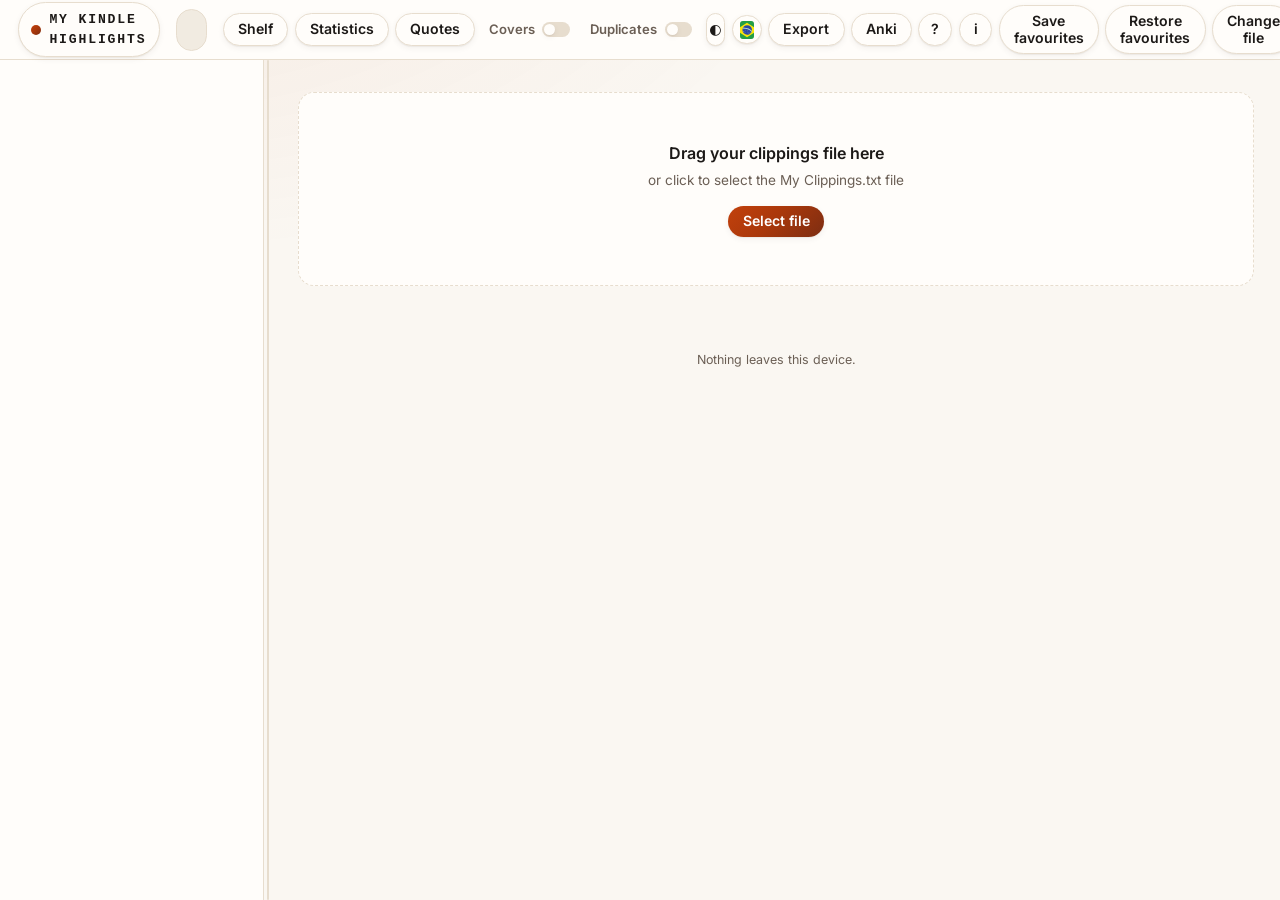
==== commit b890baea: "feat: version the asset URLs, mirror the prefs, back the favourites up by hand Three layers against " ====
--- a/index.html
+++ b/index.html
@@ -12,14 +12,14 @@
 <meta name="apple-mobile-web-app-title" content="Clippings">
 <title>Kindle Clippings</title>
 <link rel="manifest" href="manifest.webmanifest">
-<link rel="stylesheet" href="css/tokens.css">
-<link rel="stylesheet" href="css/fonts.css">
-<link rel="stylesheet" href="css/chrome.css">
-<link rel="stylesheet" href="css/sidebar.css">
-<link rel="stylesheet" href="css/reader.css">
-<link rel="stylesheet" href="css/panels.css">
-<link rel="stylesheet" href="css/docs.css">
-<link rel="stylesheet" href="css/mobile.css">
+<link rel="stylesheet" href="css/tokens.css?v=2.1.0">
+<link rel="stylesheet" href="css/fonts.css?v=2.1.0">
+<link rel="stylesheet" href="css/chrome.css?v=2.1.0">
+<link rel="stylesheet" href="css/sidebar.css?v=2.1.0">
+<link rel="stylesheet" href="css/reader.css?v=2.1.0">
+<link rel="stylesheet" href="css/panels.css?v=2.1.0">
+<link rel="stylesheet" href="css/docs.css?v=2.1.0">
+<link rel="stylesheet" href="css/mobile.css?v=2.1.0">
 <link rel="icon" href="data:image/svg+xml,%3Csvg xmlns='http://www.w3.org/2000/svg' viewBox='0 0 32 32'%3E%3Crect width='32' height='32' fill='%23FAF7F2'/%3E%3Crect x='4' y='13' width='24' height='7' fill='%23C2410C'/%3E%3C/svg%3E">
 </head>
 <body>
@@ -106,6 +106,17 @@
           <button class="btn icon" id="nav-about" type="button" data-i18n-label="about.label" aria-describedby="tip-about">i</button>
           <span class="tip" id="tip-about" role="tooltip" data-i18n="tip.about"></span>
         </span>
+        <span class="tip-host">
+          <button class="btn" id="fav-export" type="button" data-i18n="favio.export" aria-describedby="tip-fav-export"></button>
+          <span class="tip" id="tip-fav-export" role="tooltip" data-i18n="tip.favio.export"></span>
+        </span>
+        <span class="tip-host">
+          <button class="btn" id="fav-import-btn" type="button" data-i18n="favio.import" aria-describedby="tip-fav-import"></button>
+          <span class="tip" id="tip-fav-import" role="tooltip" data-i18n="tip.favio.import"></span>
+        </span>
+        <!-- opened by #fav-import-btn, never clicked directly: a <label for> on a hidden input is
+             not reliably activated on every mobile browser -->
+        <input type="file" id="fav-import" accept=".json,application/json" hidden>
         <button class="btn" id="btn-reset" type="button" data-i18n="action.reset"></button>
       </div>
     </div>
@@ -228,44 +239,46 @@
 
 <div class="toast" id="toast" role="status" aria-live="polite" hidden></div>
 
-<script src="js/i18n.js"></script>
-<script src="js/i18n-anki.js"></script>
-<script src="js/i18n-qc.js"></script>
-<script src="js/i18n-help.js"></script>
-<script src="js/i18n-about.js"></script>
-<script src="js/i18n-topics.js"></script>
-<script src="js/i18n-cardactions.js"></script>
-<script src="js/store.js"></script>
-<script src="js/persist.js"></script>
-<script src="js/topics.js"></script>
-<script src="js/parser.js"></script>
-<script src="js/dedupe.js"></script>
-<script src="js/clean.js"></script>
-<script src="js/tags.js"></script>
-<script src="js/search.js"></script>
-<script src="js/sort.js"></script>
-<script src="js/covers.js"></script>
-<script src="js/exports.js"></script>
-<script src="js/anki.js"></script>
-<script src="js/obsidian.js"></script>
-<script src="js/version.js"></script>
-<script src="js/favorites.js"></script>
-<script src="js/stats.js"></script>
-<script src="js/quotecard.js"></script>
-<script src="js/modal.js"></script>
-<script src="js/statsyears.js"></script>
-<script src="js/statsview.js"></script>
-<script src="js/quotesort.js"></script>
-<script src="js/quoteview.js"></script>
-<script src="js/helpview.js"></script>
-<script src="js/aboutview.js"></script>
-<script src="js/cards.js"></script>
-<script src="js/cardactions.js"></script>
-<script src="js/clipboard.js"></script>
-<script src="js/topicfilter.js"></script>
-<script src="js/sidebar.js"></script>
-<script src="js/ui.js"></script>
-<script src="js/nav.js"></script>
-<script src="js/app.js"></script>
+<script src="js/i18n.js?v=2.1.0"></script>
+<script src="js/i18n-anki.js?v=2.1.0"></script>
+<script src="js/i18n-qc.js?v=2.1.0"></script>
+<script src="js/i18n-help.js?v=2.1.0"></script>
+<script src="js/i18n-about.js?v=2.1.0"></script>
+<script src="js/i18n-topics.js?v=2.1.0"></script>
+<script src="js/i18n-cardactions.js?v=2.1.0"></script>
+<script src="js/i18n-favio.js?v=2.1.0"></script>
+<script src="js/store.js?v=2.1.0"></script>
+<script src="js/persist.js?v=2.1.0"></script>
+<script src="js/topics.js?v=2.1.0"></script>
+<script src="js/parser.js?v=2.1.0"></script>
+<script src="js/dedupe.js?v=2.1.0"></script>
+<script src="js/clean.js?v=2.1.0"></script>
+<script src="js/tags.js?v=2.1.0"></script>
+<script src="js/search.js?v=2.1.0"></script>
+<script src="js/sort.js?v=2.1.0"></script>
+<script src="js/covers.js?v=2.1.0"></script>
+<script src="js/exports.js?v=2.1.0"></script>
+<script src="js/anki.js?v=2.1.0"></script>
+<script src="js/obsidian.js?v=2.1.0"></script>
+<script src="js/version.js?v=2.1.0"></script>
+<script src="js/favorites.js?v=2.1.0"></script>
+<script src="js/favio.js?v=2.1.0"></script>
+<script src="js/stats.js?v=2.1.0"></script>
+<script src="js/quotecard.js?v=2.1.0"></script>
+<script src="js/modal.js?v=2.1.0"></script>
+<script src="js/statsyears.js?v=2.1.0"></script>
+<script src="js/statsview.js?v=2.1.0"></script>
+<script src="js/quotesort.js?v=2.1.0"></script>
+<script src="js/quoteview.js?v=2.1.0"></script>
+<script src="js/helpview.js?v=2.1.0"></script>
+<script src="js/aboutview.js?v=2.1.0"></script>
+<script src="js/cards.js?v=2.1.0"></script>
+<script src="js/cardactions.js?v=2.1.0"></script>
+<script src="js/clipboard.js?v=2.1.0"></script>
+<script src="js/topicfilter.js?v=2.1.0"></script>
+<script src="js/sidebar.js?v=2.1.0"></script>
+<script src="js/ui.js?v=2.1.0"></script>
+<script src="js/nav.js?v=2.1.0"></script>
+<script src="js/app.js?v=2.1.0"></script>
 </body>
 </html>
--- a/css/sidebar.css
+++ b/css/sidebar.css
@@ -60,8 +60,26 @@
   font: 600 .72rem/1 var(--font-sans);
   padding: .35em .7em;
   cursor: pointer;
+  transition: background .15s, color .15s, border-color .15s;
 }
-.chip[aria-pressed="true"] { border-color: var(--topic-edge); box-shadow: 0 0 0 3px var(--topic-bg); }
+.chip:hover { border-color: var(--topic-edge); }
+/* pressed = filled with the topic's own edge tone, never just a ring — has to read at a glance */
+.chip[aria-pressed="true"] { background: var(--topic-edge); color: var(--accent-ink); border-color: var(--topic-edge); }
+
+/* "All topics" carries no hue, so it gets its own resting/pressed pair instead of the --h mechanism */
+.chip[data-topic="all"] { background: var(--sunk); color: var(--mid); }
+.chip[data-topic="all"]:hover { border-color: var(--rule); }
+.chip[data-topic="all"][aria-pressed="true"] { background: var(--ink); color: var(--paper); border-color: var(--ink); }
+
+.topic-discover {
+  display: flex;
+  flex: 1 1 100%;
+  flex-wrap: wrap;
+  align-items: center;
+  gap: .5rem .85rem;
+}
+.topic-discover-text { flex: 1 1 14rem; font-size: .78rem; line-height: 1.4; color: var(--mid); }
+.topic-discover-cta { flex: 0 0 auto; white-space: nowrap; }
 
 .book-list { flex: 1 1 auto; }
 
--- a/css/reader.css
+++ b/css/reader.css
@@ -3,6 +3,11 @@
    depends: css/tokens.css
    gotcha: .statline:not([hidden]) — a bare display: rule outranks [hidden] at equal specificity
    gotcha: --pane-pad on .pane-inner is the pane gutter; .book-banner bleeds edge-to-edge off it
+   gotcha: .ca-menu > .menu-list re-anchors chrome.css's dropdown to left: 0 — right: 0 would open it
+     off the left edge of the screen, since the trigger sits at the start of a card's meta row
+   gotcha: the .meta separator-dot selector's :not() list also excludes .ca-img/.ca-menu (per-card
+     actions, js/cardactions.js) alongside .copy — any future meta action button needs the same
+     exclusion or it grows a stray "·" before it, same as .fav's own comment below explains
    --- */
 
 .pane { overflow-y: auto; height: 100%; min-width: 0; }
@@ -121,14 +126,16 @@
   padding: 3rem 1rem;
 }
 
-/* entry */
+/* entry — a neutral card; the topic rail (not a background wash) is the only colour signal */
 .entry {
   background: var(--panel);
   border-radius: var(--r-md);
-  padding: 1.15rem 1.25rem;
+  padding: 1.15rem 1.25rem 1.15rem 1.4rem;
   box-shadow: var(--sh-1);
-  border-left: 3px solid var(--topic-edge);
-}
+  border-left: 4px solid var(--topic-edge);
+}
+/* notes swap the rail to the gold note token instead of the topic hue — same precedent as .note-attached below */
+.entry[data-type="note"] { border-left-color: var(--marker-note); }
 .entry.is-hidden-record {
   opacity: .62;
   background-image: repeating-linear-gradient(135deg, transparent 0 6px, var(--sunk) 6px 7px);
@@ -141,20 +148,10 @@
   overflow-wrap: anywhere;
 }
 
+/* cap the reading measure without narrowing the card itself */
 .entry .q-text {
-  background-image: linear-gradient(var(--swipe), var(--swipe));
-  background-repeat: no-repeat;
-  background-position: 0 62%;
-  background-size: 0% 68%;
-  -webkit-box-decoration-break: clone;
-  box-decoration-break: clone;
-  transition: background-size .5s ease;
-}
-.entry.is-drawn .q-text { background-size: 100% 68%; }
-.entry[data-type="note"] .q-text { background-image: linear-gradient(var(--swipe-note), var(--swipe-note)); }
-
-@media (prefers-reduced-motion: reduce) {
-  .q-text { background-size: 100% 68%; transition: none; }
+  display: block;
+  max-width: 92ch;
 }
 
 .entry .note-attached {
@@ -168,7 +165,7 @@
   color: var(--mid);
 }
 
-.entry .meta > *:not(:first-child):not(.copy)::before {
+.entry .meta > *:not(:first-child):not(.copy):not(.ca-img):not(.ca-menu)::before {
   content: "·";
   margin-right: .55em;
   color: var(--rule);
@@ -212,6 +209,37 @@
 .meta .fav:hover { color: var(--brand-4); transform: scale(1.15); }
 .meta .fav.is-on, .meta .fav[aria-pressed="true"] { color: var(--brand-4); }
 
+/* per-card actions (js/cardactions.js) — save as JPEG + export this one highlight, same quiet pill
+   as .copy; the export trigger reuses css/chrome.css's .menu/.menu-list dropdown verbatim */
+.meta .ca-btn {
+  background: transparent;
+  border: 1px solid var(--rule);
+  border-radius: var(--r-pill);
+  padding: .2em .7em;
+  cursor: pointer;
+}
+.meta .ca-btn:hover { border-color: var(--brand-1); }
+/* chrome.css anchors .menu-list with right: 0 — right for the topbar, wrong here: this trigger sits
+   near the LEFT edge of a card, so a right-anchored 12rem list opens off the left of the screen. */
+.ca-menu > .menu-list {
+  left: 0;
+  right: auto;
+  min-width: 10rem;
+  max-width: calc(100vw - 2rem);
+}
+@media (max-width: 720px) {
+  /* mirrors css/mobile.css's .meta .copy/.fav 44px hit-area trick for these two — that file is
+     never edited, so the same invisible-::after expansion is reproduced here instead */
+  .meta .ca-btn { position: relative; touch-action: manipulation; -webkit-tap-highlight-color: transparent; }
+  .meta .ca-btn::after {
+    content: "";
+    position: absolute;
+    left: -6px; right: -6px; top: 50%;
+    height: 44px; min-width: 44px;
+    transform: translateY(-50%);
+  }
+}
+
 /* starred cards keep the topic edge and gain an inset amber rail beside it */
 .entry.is-fav { box-shadow: var(--sh-1), inset 2px 0 0 var(--brand-4); }
 
--- a/css/panels.css
+++ b/css/panels.css
@@ -1,7 +1,7 @@
 /* ---
    purpose: Overlay dialogs — statistics panel (tiles, bars, histograms) and the quote-card gallery
    depends: css/tokens.css, css/sidebar.css (.yr-chip extends its .chip)
-   gotcha: .modal is toggled with the [hidden] attribute, so its show rule MUST be :not([hidden])
+   gotcha: .modal and .qc-clear are toggled with [hidden] — see their :not([hidden]) / [hidden] rules
    --- */
 
 .modal[hidden] { display: none; }
@@ -158,11 +158,52 @@
 .facts dd { font-weight: 600; overflow: hidden; text-overflow: ellipsis; }
 
 /* ---- quote cards ---- */
-.qc-tools { display: flex; align-items: center; gap: .5rem; flex-wrap: wrap; }
+/* The gallery head carries a whole console, so it wraps: title + close on row one, tools on row two. */
+#quotes-modal .modal-head { flex-wrap: wrap; }
+#quotes-modal .modal-close { order: 1; }
+.qc-tools {
+  order: 2;
+  flex: 1 1 100%;
+  display: flex;
+  align-items: flex-end;
+  gap: .5rem .8rem;
+  flex-wrap: wrap;
+  padding-top: .7rem;
+  border-top: 1px solid var(--rule);
+}
+.qc-field { display: flex; flex-direction: column; gap: .3rem; min-width: 0; }
+.qc-field-wide { flex: 1 1 11rem; }
+.qc-lab {
+  font-family: var(--font-mono);
+  font-size: .6rem; font-weight: 700;
+  text-transform: uppercase; letter-spacing: .14em;
+  color: var(--mid);
+}
 .qc-tools select, .qc-tools input[type="search"] {
   background: var(--sunk); border: 1px solid var(--rule); border-radius: var(--r-pill);
-  padding: .45em .9em; color: var(--ink);
-}
+  padding: .45em .9em; color: var(--ink); font-size: .84rem;
+  max-width: 100%; min-width: 0;
+}
+.qc-tools select:hover, .qc-tools input[type="search"]:hover { border-color: var(--brand-1); }
+/* the live tally is the one place the bar raises its voice — accented while a filter is narrowing */
+.qc-count {
+  margin-left: auto;
+  font-family: var(--font-mono);
+  font-size: .72rem;
+  font-variant-numeric: tabular-nums;
+  color: var(--mid);
+  padding: .45em .75em;
+  border: 1px solid var(--rule);
+  border-radius: var(--r-pill);
+  white-space: nowrap;
+}
+.qc-count.is-narrow { color: var(--brand-1); border-color: var(--brand-1); }
+/* .btn already sets display:inline-flex, which outranks [hidden] — undo it explicitly */
+.qc-clear[hidden] { display: none; }
+.qc-clear { font-size: .76rem; padding: .45em .8em; }
+.qc-empty { grid-column: 1 / -1; text-align: center; padding: 2.6rem 1rem; color: var(--mid); }
+.qc-empty-t { font-size: 1rem; font-weight: 600; color: var(--ink); margin-bottom: .35rem; }
+.qc-empty-h { font-size: .85rem; }
 .qc-grid {
   display: grid;
   grid-template-columns: repeat(auto-fill, minmax(15rem, 1fr));
@@ -199,6 +240,15 @@
   .modal-card { border-radius: 0; border: 0; height: 100%; }
   .bar-row { grid-template-columns: minmax(4.5rem, 8rem) 1fr auto; gap: .5rem; }
   .qc-grid { grid-template-columns: 1fr; }
+  /* fields pair up two per row; book and search take a row each — their values are long */
+  .qc-field { flex: 1 1 8.5rem; }
+  .qc-field-wide { flex: 1 1 100%; }
+  .qc-tools { gap: .45rem .6rem; padding-top: .6rem; }
+  /* 16px minimum or Safari zooms the whole page when a field takes focus */
+  .qc-tools select, .qc-tools input[type="search"] { font-size: 16px; min-height: 44px; width: 100%; }
+  /* the tally rides the title row instead of eating a whole row of a 390px screen */
+  #quotes-modal .modal-head { position: relative; }
+  .qc-count { position: absolute; top: 1.05rem; right: 4.6rem; margin: 0; }
   .facts { grid-template-columns: 1fr; gap: 0 0; }
   .facts dd { margin-bottom: .5rem; }
 }
--- a/css/docs.css
+++ b/css/docs.css
@@ -2,6 +2,8 @@
    purpose: Reusable document-panel system — jump nav, headings, lead text, term/desc items, callouts
    exports (classes): .doc-body, .doc-toc, .doc-toc-link, .doc-section, .doc-h, .doc-lead, .doc-item,
      .doc-term, .doc-desc, .doc-note, .doc-kbd
+   about.js additions: .about-releases, .about-release, .about-release-head, .about-release-v,
+     .about-release-badge, .about-release-date, .about-release-list, .about-release-item
    depends: css/tokens.css (color/radius/shadow custom properties); hosted inside a css/panels.css .modal-body
    gotcha: generic and content-agnostic on purpose — a later "About / changelog" panel reuses these
      same classes, so nothing help-specific is welded on here; add new PREFIXED classes instead
@@ -85,3 +87,45 @@
   .doc-item { grid-template-columns: 1fr; gap: .15rem; }
   .doc-term { font-size: .88rem; }
 }
+
+/* ---- about panel: version history (js/aboutview.js) ---- */
+.about-releases { display: flex; flex-direction: column; }
+
+.about-release { padding: .9rem 0; border-top: 1px solid var(--rule); }
+.about-release:first-child { border-top: 0; padding-top: 0; }
+
+.about-release-head {
+  display: flex;
+  align-items: baseline;
+  gap: .6rem;
+  margin-bottom: .4rem;
+}
+.about-release-v {
+  font-family: var(--font-mono);
+  font-size: .84rem;
+  font-weight: 700;
+  color: var(--ink);
+}
+.about-release.is-current .about-release-v { color: var(--brand-1); }
+.about-release-badge {
+  font-family: var(--font-mono);
+  font-size: .65rem;
+  font-weight: 700;
+  text-transform: uppercase;
+  letter-spacing: .08em;
+  color: var(--brand-1);
+  background: var(--accent-soft);
+  border: 1px solid var(--accent-line);
+  border-radius: var(--r-pill);
+  padding: .1em .6em;
+}
+.about-release-date { font-size: .78rem; color: var(--mid); margin-left: auto; }
+
+.about-release-list { list-style: disc; padding-left: 1.2em; }
+.about-release-item { font-size: .86rem; color: var(--mid); line-height: 1.55; padding: .15rem 0; }
+.about-release-item::marker { color: var(--brand-1); }
+
+@media (max-width: 720px) {
+  .about-release-head { flex-wrap: wrap; }
+  .about-release-date { margin-left: 0; }
+}
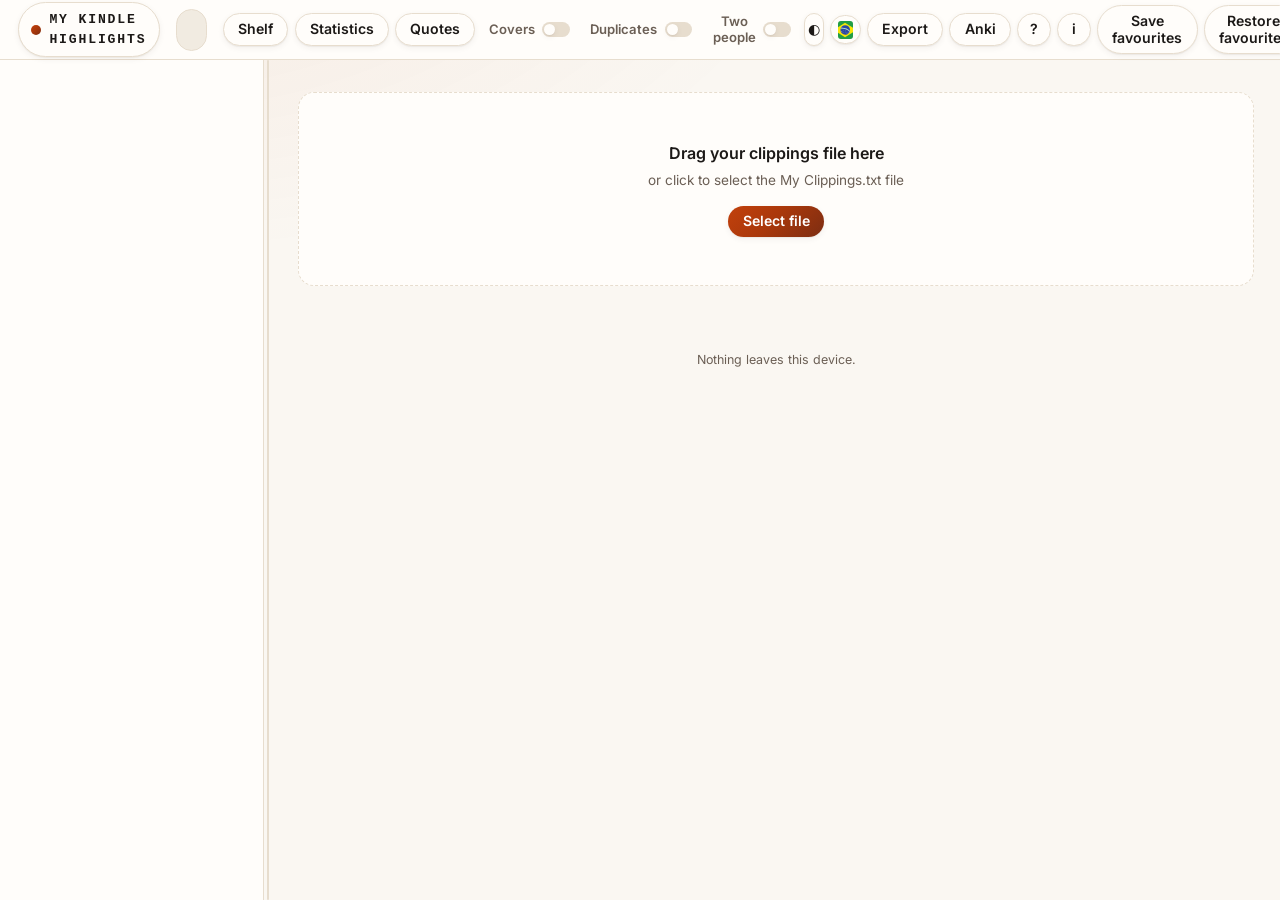
==== commit 3644af26: "feat: optional two-person (A/B) mode and durable storage on every visit - js/profile.js: off-by-defa" ====
--- a/index.html
+++ b/index.html
@@ -12,14 +12,14 @@
 <meta name="apple-mobile-web-app-title" content="Clippings">
 <title>Kindle Clippings</title>
 <link rel="manifest" href="manifest.webmanifest">
-<link rel="stylesheet" href="css/tokens.css?v=2.1.0">
-<link rel="stylesheet" href="css/fonts.css?v=2.1.0">
-<link rel="stylesheet" href="css/chrome.css?v=2.1.0">
-<link rel="stylesheet" href="css/sidebar.css?v=2.1.0">
-<link rel="stylesheet" href="css/reader.css?v=2.1.0">
-<link rel="stylesheet" href="css/panels.css?v=2.1.0">
-<link rel="stylesheet" href="css/docs.css?v=2.1.0">
-<link rel="stylesheet" href="css/mobile.css?v=2.1.0">
+<link rel="stylesheet" href="css/tokens.css?v=2.2.0">
+<link rel="stylesheet" href="css/fonts.css?v=2.2.0">
+<link rel="stylesheet" href="css/chrome.css?v=2.2.0">
+<link rel="stylesheet" href="css/sidebar.css?v=2.2.0">
+<link rel="stylesheet" href="css/reader.css?v=2.2.0">
+<link rel="stylesheet" href="css/panels.css?v=2.2.0">
+<link rel="stylesheet" href="css/docs.css?v=2.2.0">
+<link rel="stylesheet" href="css/mobile.css?v=2.2.0">
 <link rel="icon" href="data:image/svg+xml,%3Csvg xmlns='http://www.w3.org/2000/svg' viewBox='0 0 32 32'%3E%3Crect width='32' height='32' fill='%23FAF7F2'/%3E%3Crect x='4' y='13' width='24' height='7' fill='%23C2410C'/%3E%3C/svg%3E">
 </head>
 <body>
@@ -39,6 +39,7 @@
   </div>
 
   <div class="actions">
+    <button class="profile-pill" id="profile-pill" type="button" data-i18n-label="profile.label" hidden>A</button>
     <button class="btn drawer-toggle" id="drawer-toggle" type="button" data-i18n="toggle.books" aria-expanded="false"></button>
     <div class="more" id="more">
       <!-- APG disclosure, NOT a menu button: the panel holds links, switches and a nested dropdown,
@@ -76,6 +77,13 @@
             <span class="sw-track" aria-hidden="true"><span class="sw-thumb"></span></span>
           </button>
           <span class="tip" id="tip-hidden" role="tooltip" data-i18n="tip.hidden"></span>
+        </span>
+        <span class="tip-host">
+          <button class="switch" id="toggle-profile" type="button" role="switch" aria-checked="false" aria-describedby="tip-profile">
+            <span class="sw-text" data-i18n="switch.profile"></span>
+            <span class="sw-track" aria-hidden="true"><span class="sw-thumb"></span></span>
+          </button>
+          <span class="tip" id="tip-profile" role="tooltip" data-i18n="tip.profile"></span>
         </span>
         <button class="btn icon" id="toggle-theme" type="button" data-i18n-label="toggle.theme">◐</button>
         <button class="btn flag-btn" id="toggle-lang" type="button">
@@ -239,46 +247,47 @@
 
 <div class="toast" id="toast" role="status" aria-live="polite" hidden></div>
 
-<script src="js/i18n.js?v=2.1.0"></script>
-<script src="js/i18n-anki.js?v=2.1.0"></script>
-<script src="js/i18n-qc.js?v=2.1.0"></script>
-<script src="js/i18n-help.js?v=2.1.0"></script>
-<script src="js/i18n-about.js?v=2.1.0"></script>
-<script src="js/i18n-topics.js?v=2.1.0"></script>
-<script src="js/i18n-cardactions.js?v=2.1.0"></script>
-<script src="js/i18n-favio.js?v=2.1.0"></script>
-<script src="js/store.js?v=2.1.0"></script>
-<script src="js/persist.js?v=2.1.0"></script>
-<script src="js/topics.js?v=2.1.0"></script>
-<script src="js/parser.js?v=2.1.0"></script>
-<script src="js/dedupe.js?v=2.1.0"></script>
-<script src="js/clean.js?v=2.1.0"></script>
-<script src="js/tags.js?v=2.1.0"></script>
-<script src="js/search.js?v=2.1.0"></script>
-<script src="js/sort.js?v=2.1.0"></script>
-<script src="js/covers.js?v=2.1.0"></script>
-<script src="js/exports.js?v=2.1.0"></script>
-<script src="js/anki.js?v=2.1.0"></script>
-<script src="js/obsidian.js?v=2.1.0"></script>
-<script src="js/version.js?v=2.1.0"></script>
-<script src="js/favorites.js?v=2.1.0"></script>
-<script src="js/favio.js?v=2.1.0"></script>
-<script src="js/stats.js?v=2.1.0"></script>
-<script src="js/quotecard.js?v=2.1.0"></script>
-<script src="js/modal.js?v=2.1.0"></script>
-<script src="js/statsyears.js?v=2.1.0"></script>
-<script src="js/statsview.js?v=2.1.0"></script>
-<script src="js/quotesort.js?v=2.1.0"></script>
-<script src="js/quoteview.js?v=2.1.0"></script>
-<script src="js/helpview.js?v=2.1.0"></script>
-<script src="js/aboutview.js?v=2.1.0"></script>
-<script src="js/cards.js?v=2.1.0"></script>
-<script src="js/cardactions.js?v=2.1.0"></script>
-<script src="js/clipboard.js?v=2.1.0"></script>
-<script src="js/topicfilter.js?v=2.1.0"></script>
-<script src="js/sidebar.js?v=2.1.0"></script>
-<script src="js/ui.js?v=2.1.0"></script>
-<script src="js/nav.js?v=2.1.0"></script>
-<script src="js/app.js?v=2.1.0"></script>
+<script src="js/i18n.js?v=2.2.0"></script>
+<script src="js/i18n-anki.js?v=2.2.0"></script>
+<script src="js/i18n-qc.js?v=2.2.0"></script>
+<script src="js/i18n-help.js?v=2.2.0"></script>
+<script src="js/i18n-about.js?v=2.2.0"></script>
+<script src="js/i18n-topics.js?v=2.2.0"></script>
+<script src="js/i18n-cardactions.js?v=2.2.0"></script>
+<script src="js/i18n-favio.js?v=2.2.0"></script>
+<script src="js/profile.js?v=2.2.0"></script>
+<script src="js/store.js?v=2.2.0"></script>
+<script src="js/persist.js?v=2.2.0"></script>
+<script src="js/topics.js?v=2.2.0"></script>
+<script src="js/parser.js?v=2.2.0"></script>
+<script src="js/dedupe.js?v=2.2.0"></script>
+<script src="js/clean.js?v=2.2.0"></script>
+<script src="js/tags.js?v=2.2.0"></script>
+<script src="js/search.js?v=2.2.0"></script>
+<script src="js/sort.js?v=2.2.0"></script>
+<script src="js/covers.js?v=2.2.0"></script>
+<script src="js/exports.js?v=2.2.0"></script>
+<script src="js/anki.js?v=2.2.0"></script>
+<script src="js/obsidian.js?v=2.2.0"></script>
+<script src="js/version.js?v=2.2.0"></script>
+<script src="js/favorites.js?v=2.2.0"></script>
+<script src="js/favio.js?v=2.2.0"></script>
+<script src="js/stats.js?v=2.2.0"></script>
+<script src="js/quotecard.js?v=2.2.0"></script>
+<script src="js/modal.js?v=2.2.0"></script>
+<script src="js/statsyears.js?v=2.2.0"></script>
+<script src="js/statsview.js?v=2.2.0"></script>
+<script src="js/quotesort.js?v=2.2.0"></script>
+<script src="js/quoteview.js?v=2.2.0"></script>
+<script src="js/helpview.js?v=2.2.0"></script>
+<script src="js/aboutview.js?v=2.2.0"></script>
+<script src="js/cards.js?v=2.2.0"></script>
+<script src="js/cardactions.js?v=2.2.0"></script>
+<script src="js/clipboard.js?v=2.2.0"></script>
+<script src="js/topicfilter.js?v=2.2.0"></script>
+<script src="js/sidebar.js?v=2.2.0"></script>
+<script src="js/ui.js?v=2.2.0"></script>
+<script src="js/nav.js?v=2.2.0"></script>
+<script src="js/app.js?v=2.2.0"></script>
 </body>
 </html>
--- a/css/chrome.css
+++ b/css/chrome.css
@@ -157,7 +157,22 @@
 /* green = the one control that talks to the network; violet = a purely local view setting */
 #toggle-covers[aria-checked="true"] .sw-track { background: var(--brand-green); }
 #toggle-hidden[aria-checked="true"] .sw-track { background: var(--brand-1); }
+#toggle-profile[aria-checked="true"] .sw-track { background: var(--brand-1); }
 @media (prefers-reduced-motion: reduce) { .sw-thumb, .sw-track { transition: none; } }
+
+/* two-person mode: one tappable monogram, hidden unless the setting is on (js/profile.js) */
+.profile-pill:not([hidden]) {
+  display: inline-flex; align-items: center; justify-content: center;
+  width: 2.4em; height: 2.4em; flex-shrink: 0;
+  border: 0; border-radius: 50%; cursor: pointer;
+  font: 700 1rem/1 var(--font-display, var(--font-sans));
+  color: #fff; background: var(--brand-1); box-shadow: var(--sh-1);
+  transition: transform .15s ease, box-shadow .15s ease;
+}
+.profile-pill[data-profile="B"] { background: var(--brand-green); }
+.profile-pill:hover { box-shadow: var(--sh-2); transform: scale(1.06); }
+.profile-pill:focus-visible { outline: 2px solid var(--ink); outline-offset: 2px; }
+@media (prefers-reduced-motion: reduce) { .profile-pill { transition: none; } }
 
 /* language flag — the button is sized by the flag, not by the icon-button square */
 .flag-btn { padding: .35em .5em; }
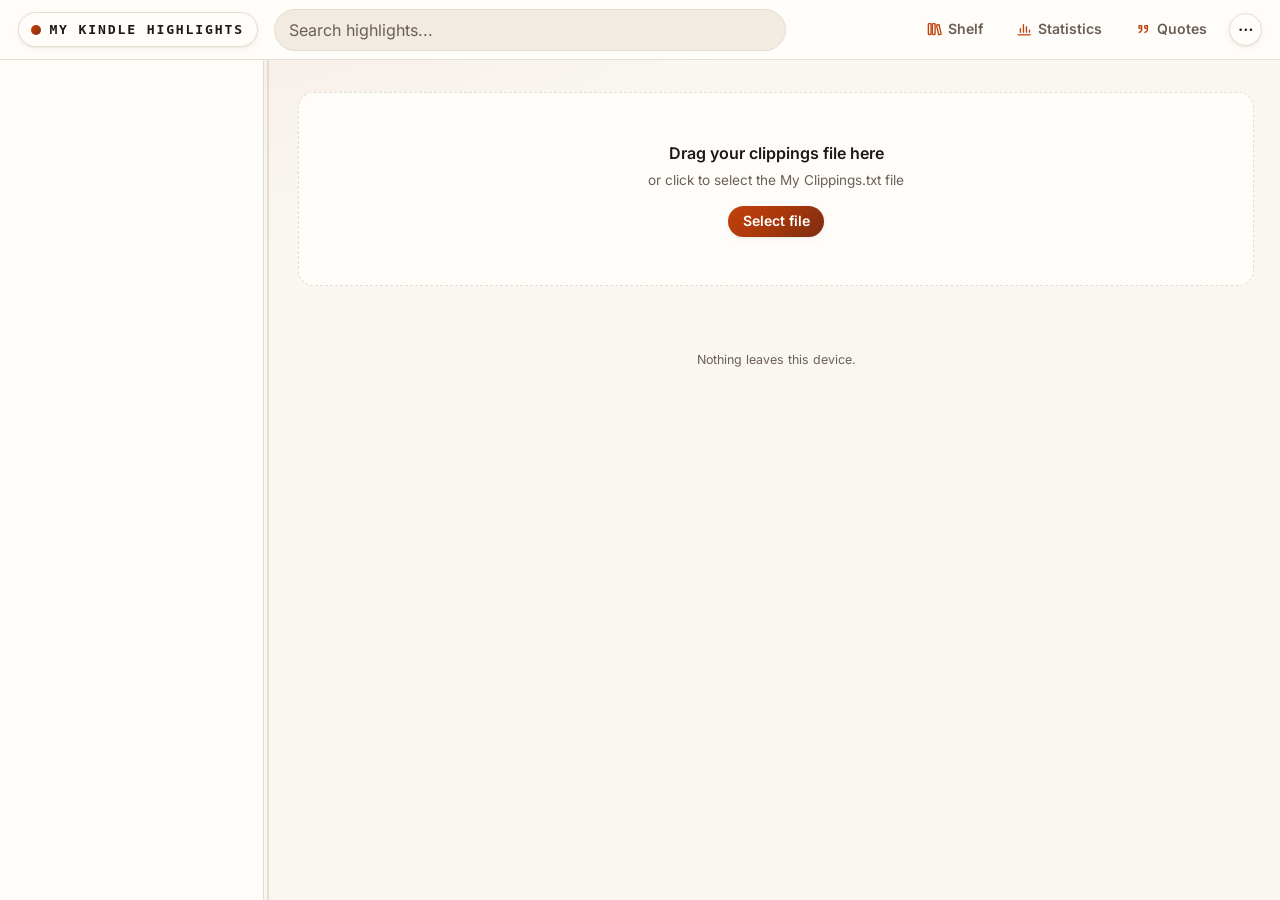
==== commit 8f9cf0bd: "feat: icon UI, back navigation, stats drill-down, card action tray (v2.3.0) - Hand-drawn line icons " ====
--- a/index.html
+++ b/index.html
@@ -12,20 +12,24 @@
 <meta name="apple-mobile-web-app-title" content="Clippings">
 <title>Kindle Clippings</title>
 <link rel="manifest" href="manifest.webmanifest">
-<link rel="stylesheet" href="css/tokens.css?v=2.2.0">
-<link rel="stylesheet" href="css/fonts.css?v=2.2.0">
-<link rel="stylesheet" href="css/chrome.css?v=2.2.0">
-<link rel="stylesheet" href="css/sidebar.css?v=2.2.0">
-<link rel="stylesheet" href="css/reader.css?v=2.2.0">
-<link rel="stylesheet" href="css/panels.css?v=2.2.0">
-<link rel="stylesheet" href="css/docs.css?v=2.2.0">
-<link rel="stylesheet" href="css/mobile.css?v=2.2.0">
-<link rel="icon" href="data:image/svg+xml,%3Csvg xmlns='http://www.w3.org/2000/svg' viewBox='0 0 32 32'%3E%3Crect width='32' height='32' fill='%23FAF7F2'/%3E%3Crect x='4' y='13' width='24' height='7' fill='%23C2410C'/%3E%3C/svg%3E">
+<link rel="stylesheet" href="css/tokens.css?v=2.3.0">
+<link rel="stylesheet" href="css/fonts.css?v=2.3.0">
+<link rel="stylesheet" href="css/chrome.css?v=2.3.0">
+<link rel="stylesheet" href="css/sidebar.css?v=2.3.0">
+<link rel="stylesheet" href="css/reader.css?v=2.3.0">
+<link rel="stylesheet" href="css/panels.css?v=2.3.0">
+<link rel="stylesheet" href="css/docs.css?v=2.3.0">
+<link rel="stylesheet" href="css/mobile.css?v=2.3.0">
+<link rel="icon" href="icons/favicon.svg" type="image/svg+xml">
+<link rel="icon" href="icons/icon-192.png" sizes="192x192" type="image/png">
+<link rel="apple-touch-icon" href="icons/apple-touch-icon.png">
 </head>
 <body>
 <a class="skip" href="#main" id="skip-link">Ir para os destaques</a>
 
 <header class="topbar">
+  <!-- js/backnav.js shows this only while there is somewhere to go back to -->
+  <button class="btn icon back-btn" id="nav-back" type="button" data-i18n-label="nav.back" hidden><span data-icon="back"></span></button>
   <div class="brand">
     <a class="brand-home" id="nav-home" href="index.html" data-i18n-label="nav.home">
       <span class="brand-dot" aria-hidden="true"></span>
@@ -39,93 +43,102 @@
   </div>
 
   <div class="actions">
-    <button class="profile-pill" id="profile-pill" type="button" data-i18n-label="profile.label" hidden>A</button>
-    <button class="btn drawer-toggle" id="drawer-toggle" type="button" data-i18n="toggle.books" aria-expanded="false"></button>
+    <!-- desktop-only shortcuts: each forwards its click to the real control inside the ⋯ panel -->
+    <nav class="topnav">
+      <a class="btn ghost" href="shelf.html"><span data-icon="books"></span><span class="lbl" data-i18n="nav.shelf"></span></a>
+      <button class="btn ghost" type="button" data-proxy="nav-stats"><span data-icon="stats"></span><span class="lbl" data-i18n="nav.stats"></span></button>
+      <button class="btn ghost" type="button" data-proxy="nav-quotes"><span data-icon="quote"></span><span class="lbl" data-i18n="nav.quotes"></span></button>
+    </nav>
+    <button class="btn drawer-toggle" id="drawer-toggle" type="button" aria-expanded="false"><span data-icon="books"></span><span class="lbl" data-i18n="toggle.books"></span></button>
     <div class="more" id="more">
       <!-- APG disclosure, NOT a menu button: the panel holds links, switches and a nested dropdown,
            none of which are legal inside role="menu" — so no role and no aria-haspopup here. -->
       <button class="btn icon more-btn" id="more-btn" type="button" aria-expanded="false"
-              aria-controls="more-panel" data-i18n-label="more.label">⋯</button>
-      <!-- On desktop this wrapper is display:contents, so the controls sit in .actions exactly as before. -->
+              aria-controls="more-panel" data-i18n-label="more.label"><span data-icon="more"></span></button>
       <div class="more-panel" id="more-panel" hidden>
-        <span class="tip-host">
-          <a class="btn" id="nav-shelf" href="shelf.html" data-i18n="nav.shelf" aria-describedby="tip-shelf"></a>
-          <span class="tip" id="tip-shelf" role="tooltip" data-i18n="tip.shelf"></span>
-        </span>
-        <span class="tip-host">
-          <button class="btn" id="nav-stats" type="button" data-i18n="nav.stats" aria-describedby="tip-stats"></button>
-          <span class="tip" id="tip-stats" role="tooltip" data-i18n="tip.stats"></span>
-        </span>
-        <span class="tip-host">
-          <button class="btn" id="nav-quotes" type="button" data-i18n="nav.quotes" aria-describedby="tip-quotes"></button>
-          <span class="tip" id="tip-quotes" role="tooltip" data-i18n="tip.quotes"></span>
-        </span>
-        <span class="tip-host covers-host">
-          <button class="switch" id="toggle-covers" type="button" role="switch" aria-checked="false" aria-describedby="tip-covers">
-            <span class="sw-text" data-i18n="switch.covers"></span>
-            <span class="sw-track" aria-hidden="true"><span class="sw-thumb"></span></span>
-          </button>
-          <svg class="covers-ring" id="covers-ring" viewBox="0 0 20 20" hidden aria-hidden="true">
-            <circle class="ring-track" cx="10" cy="10" r="8"></circle>
-            <circle class="ring-fill" id="covers-ring-fill" cx="10" cy="10" r="8"></circle>
-          </svg>
-          <span class="tip" id="tip-covers" role="tooltip" data-i18n="tip.covers"></span>
-        </span>
-        <span class="tip-host">
-          <button class="switch" id="toggle-hidden" type="button" role="switch" aria-checked="false" aria-describedby="tip-hidden">
-            <span class="sw-text" data-i18n="switch.duplicates"></span>
-            <span class="sw-track" aria-hidden="true"><span class="sw-thumb"></span></span>
-          </button>
-          <span class="tip" id="tip-hidden" role="tooltip" data-i18n="tip.hidden"></span>
-        </span>
-        <span class="tip-host">
-          <button class="switch" id="toggle-profile" type="button" role="switch" aria-checked="false" aria-describedby="tip-profile">
-            <span class="sw-text" data-i18n="switch.profile"></span>
-            <span class="sw-track" aria-hidden="true"><span class="sw-thumb"></span></span>
-          </button>
-          <span class="tip" id="tip-profile" role="tooltip" data-i18n="tip.profile"></span>
-        </span>
-        <button class="btn icon" id="toggle-theme" type="button" data-i18n-label="toggle.theme">◐</button>
-        <button class="btn flag-btn" id="toggle-lang" type="button">
-          <img class="flag" id="lang-flag" alt="" width="26" height="18">
-        </button>
-        <div class="menu" id="export-menu">
-          <button class="btn" id="export-btn" type="button" aria-haspopup="true" aria-expanded="false"
-                  data-i18n="export.menu"></button>
-          <ul class="menu-list" id="export-list" hidden>
-            <li><button type="button" data-export="md" data-i18n="export.md"></button></li>
-            <li><button type="button" data-export="mdBook" data-i18n="export.mdBook"></button></li>
-            <li><button type="button" data-export="json" data-i18n="export.json"></button></li>
-            <li><button type="button" data-export="csv" data-i18n="export.csv"></button></li>
-            <li><button type="button" data-export="txt" data-i18n="export.txt"></button></li>
-            <li><button type="button" data-export="anki" data-i18n="export.anki"></button></li>
-            <li><button type="button" data-export="obsidian" data-i18n="export.obsidian"></button></li>
-          </ul>
-        </div>
-        <span class="tip-host">
-          <button class="btn" id="nav-anki" type="button" data-i18n="anki.button" aria-describedby="tip-anki"></button>
-          <span class="tip" id="tip-anki" role="tooltip" data-i18n="tip.anki"></span>
-        </span>
-        <span class="tip-host">
-          <button class="btn icon" id="nav-help" type="button" data-i18n-label="help.label" aria-describedby="tip-help">?</button>
-          <span class="tip" id="tip-help" role="tooltip" data-i18n="tip.help"></span>
-        </span>
-        <span class="tip-host">
-          <button class="btn icon" id="nav-about" type="button" data-i18n-label="about.label" aria-describedby="tip-about">i</button>
-          <span class="tip" id="tip-about" role="tooltip" data-i18n="tip.about"></span>
-        </span>
-        <span class="tip-host">
-          <button class="btn" id="fav-export" type="button" data-i18n="favio.export" aria-describedby="tip-fav-export"></button>
-          <span class="tip" id="tip-fav-export" role="tooltip" data-i18n="tip.favio.export"></span>
-        </span>
-        <span class="tip-host">
-          <button class="btn" id="fav-import-btn" type="button" data-i18n="favio.import" aria-describedby="tip-fav-import"></button>
-          <span class="tip" id="tip-fav-import" role="tooltip" data-i18n="tip.favio.import"></span>
-        </span>
-        <!-- opened by #fav-import-btn, never clicked directly: a <label for> on a hidden input is
-             not reliably activated on every mobile browser -->
-        <input type="file" id="fav-import" accept=".json,application/json" hidden>
-        <button class="btn" id="btn-reset" type="button" data-i18n="action.reset"></button>
+        <div class="mp-tiles">
+          <a class="mp-tile" id="nav-shelf" href="shelf.html"><span class="mp-tile-ico" data-icon="books"></span><span class="lbl" data-i18n="nav.shelf"></span></a>
+          <button class="mp-tile" id="nav-stats" type="button"><span class="mp-tile-ico" data-icon="stats"></span><span class="lbl" data-i18n="nav.stats"></span></button>
+          <button class="mp-tile" id="nav-quotes" type="button"><span class="mp-tile-ico" data-icon="quote"></span><span class="lbl" data-i18n="nav.quotes"></span></button>
+        </div>
+
+        <p class="mp-label" data-i18n="menu.view"></p>
+        <div class="mp-group">
+          <span class="tip-host covers-host">
+            <button class="switch" id="toggle-covers" type="button" role="switch" aria-checked="false" aria-describedby="tip-covers" data-keep-open>
+              <span class="mp-ico" data-icon="image"></span>
+              <span class="sw-text" data-i18n="switch.covers"></span>
+              <span class="sw-track" aria-hidden="true"><span class="sw-thumb"></span></span>
+            </button>
+            <svg class="covers-ring" id="covers-ring" viewBox="0 0 20 20" hidden aria-hidden="true">
+              <circle class="ring-track" cx="10" cy="10" r="8"></circle>
+              <circle class="ring-fill" id="covers-ring-fill" cx="10" cy="10" r="8"></circle>
+            </svg>
+            <span class="tip" id="tip-covers" role="tooltip" data-i18n="tip.covers"></span>
+          </span>
+          <span class="tip-host">
+            <button class="switch" id="toggle-hidden" type="button" role="switch" aria-checked="false" aria-describedby="tip-hidden" data-keep-open>
+              <span class="mp-ico" data-icon="layers"></span>
+              <span class="sw-text" data-i18n="switch.duplicates"></span>
+              <span class="sw-track" aria-hidden="true"><span class="sw-thumb"></span></span>
+            </button>
+            <span class="tip" id="tip-hidden" role="tooltip" data-i18n="tip.hidden"></span>
+          </span>
+          <div class="mp-pair">
+            <button class="mp-item" id="toggle-theme" type="button" data-i18n-label="toggle.theme" data-keep-open>
+              <span class="mp-ico" id="theme-ico" data-icon="moon"></span><span class="lbl" id="theme-lbl"></span>
+            </button>
+            <button class="mp-item flag-btn" id="toggle-lang" type="button" data-keep-open>
+              <img class="flag" id="lang-flag" alt="" width="26" height="18"><span class="lbl" id="lang-lbl"></span>
+            </button>
+          </div>
+        </div>
+
+        <p class="mp-label" data-i18n="menu.data"></p>
+        <div class="mp-group">
+          <div class="menu" id="export-menu">
+            <button class="mp-item mp-disclose" id="export-btn" type="button" aria-haspopup="true" aria-expanded="false" data-keep-open>
+              <span class="mp-ico" data-icon="share"></span><span class="lbl" data-i18n="export.menu"></span><span class="mp-chev" data-icon="chevron"></span>
+            </button>
+            <ul class="menu-list" id="export-list" hidden>
+              <li><button type="button" data-export="md" data-i18n="export.md"></button></li>
+              <li><button type="button" data-export="mdBook" data-i18n="export.mdBook"></button></li>
+              <li><button type="button" data-export="json" data-i18n="export.json"></button></li>
+              <li><button type="button" data-export="csv" data-i18n="export.csv"></button></li>
+              <li><button type="button" data-export="txt" data-i18n="export.txt"></button></li>
+              <li><button type="button" data-export="anki" data-i18n="export.anki"></button></li>
+              <li><button type="button" data-export="obsidian" data-i18n="export.obsidian"></button></li>
+            </ul>
+          </div>
+          <span class="tip-host">
+            <button class="mp-item" id="nav-anki" type="button" aria-describedby="tip-anki"><span class="mp-ico" data-icon="cards"></span><span class="lbl" data-i18n="anki.button"></span></button>
+            <span class="tip" id="tip-anki" role="tooltip" data-i18n="tip.anki"></span>
+          </span>
+          <span class="tip-host">
+            <button class="mp-item" id="fav-export" type="button" aria-describedby="tip-fav-export"><span class="mp-ico" data-icon="download"></span><span class="lbl" data-i18n="favio.export"></span></button>
+            <span class="tip" id="tip-fav-export" role="tooltip" data-i18n="tip.favio.export"></span>
+          </span>
+          <span class="tip-host">
+            <button class="mp-item" id="fav-import-btn" type="button" aria-describedby="tip-fav-import"><span class="mp-ico" data-icon="upload"></span><span class="lbl" data-i18n="favio.import"></span></button>
+            <span class="tip" id="tip-fav-import" role="tooltip" data-i18n="tip.favio.import"></span>
+          </span>
+          <!-- opened by #fav-import-btn, never clicked directly: a <label for> on a hidden input is
+               not reliably activated on every mobile browser -->
+          <input type="file" id="fav-import" accept=".json,application/json" hidden>
+          <button class="mp-item is-quiet" id="btn-reset" type="button"><span class="mp-ico" data-icon="reset"></span><span class="lbl" data-i18n="action.reset"></span></button>
+        </div>
+
+        <!-- help + about live at the very bottom of the panel, never in the middle of the list -->
+        <div class="mp-foot">
+          <span class="tip-host">
+            <button class="mp-foot-btn" id="nav-help" type="button" aria-describedby="tip-help"><span class="mp-ico" data-icon="help"></span><span class="lbl" data-i18n="help.label"></span></button>
+            <span class="tip" id="tip-help" role="tooltip" data-i18n="tip.help"></span>
+          </span>
+          <span class="tip-host">
+            <button class="mp-foot-btn" id="nav-about" type="button" aria-describedby="tip-about"><span class="mp-ico" data-icon="info"></span><span class="lbl" data-i18n="about.label"></span></button>
+            <span class="tip" id="tip-about" role="tooltip" data-i18n="tip.about"></span>
+          </span>
+        </div>
       </div>
     </div>
   </div>
@@ -171,7 +184,7 @@
   <div class="modal-card">
     <header class="modal-head">
       <h2 id="stats-title" data-i18n="st.title"></h2>
-      <button class="btn icon modal-close" type="button" data-close="stats-modal" aria-label="×">×</button>
+      <button class="btn icon modal-close" type="button" data-close="stats-modal" data-i18n-label="modal.close"><span data-icon="close"></span></button>
     </header>
     <div class="modal-body" id="stats-body"></div>
   </div>
@@ -218,7 +231,7 @@
         <p class="qc-count" id="qc-count" aria-live="polite"></p>
         <button class="btn qc-clear" id="qc-clear" type="button" data-i18n="qc.clear" hidden></button>
       </div>
-      <button class="btn icon modal-close" type="button" data-close="quotes-modal" aria-label="×">×</button>
+      <button class="btn icon modal-close" type="button" data-close="quotes-modal" data-i18n-label="modal.close"><span data-icon="close"></span></button>
     </header>
     <div class="modal-body"><div class="qc-grid" id="quotes-grid"></div></div>
     <footer class="modal-foot" id="quotes-foot"></footer>
@@ -229,7 +242,7 @@
   <div class="modal-card">
     <header class="modal-head">
       <h2 id="help-title" data-i18n="help.title"></h2>
-      <button class="btn icon modal-close" type="button" data-close="help-modal" aria-label="×">×</button>
+      <button class="btn icon modal-close" type="button" data-close="help-modal" data-i18n-label="modal.close"><span data-icon="close"></span></button>
     </header>
     <div class="modal-body" id="help-body"></div>
   </div>
@@ -239,7 +252,7 @@
   <div class="modal-card">
     <header class="modal-head">
       <h2 id="about-title" data-i18n="about.title"></h2>
-      <button class="btn icon modal-close" type="button" data-close="about-modal" aria-label="×">×</button>
+      <button class="btn icon modal-close" type="button" data-close="about-modal" data-i18n-label="modal.close"><span data-icon="close"></span></button>
     </header>
     <div class="modal-body" id="about-body"></div>
   </div>
@@ -247,47 +260,49 @@
 
 <div class="toast" id="toast" role="status" aria-live="polite" hidden></div>
 
-<script src="js/i18n.js?v=2.2.0"></script>
-<script src="js/i18n-anki.js?v=2.2.0"></script>
-<script src="js/i18n-qc.js?v=2.2.0"></script>
-<script src="js/i18n-help.js?v=2.2.0"></script>
-<script src="js/i18n-about.js?v=2.2.0"></script>
-<script src="js/i18n-topics.js?v=2.2.0"></script>
-<script src="js/i18n-cardactions.js?v=2.2.0"></script>
-<script src="js/i18n-favio.js?v=2.2.0"></script>
-<script src="js/profile.js?v=2.2.0"></script>
-<script src="js/store.js?v=2.2.0"></script>
-<script src="js/persist.js?v=2.2.0"></script>
-<script src="js/topics.js?v=2.2.0"></script>
-<script src="js/parser.js?v=2.2.0"></script>
-<script src="js/dedupe.js?v=2.2.0"></script>
-<script src="js/clean.js?v=2.2.0"></script>
-<script src="js/tags.js?v=2.2.0"></script>
-<script src="js/search.js?v=2.2.0"></script>
-<script src="js/sort.js?v=2.2.0"></script>
-<script src="js/covers.js?v=2.2.0"></script>
-<script src="js/exports.js?v=2.2.0"></script>
-<script src="js/anki.js?v=2.2.0"></script>
-<script src="js/obsidian.js?v=2.2.0"></script>
-<script src="js/version.js?v=2.2.0"></script>
-<script src="js/favorites.js?v=2.2.0"></script>
-<script src="js/favio.js?v=2.2.0"></script>
-<script src="js/stats.js?v=2.2.0"></script>
-<script src="js/quotecard.js?v=2.2.0"></script>
-<script src="js/modal.js?v=2.2.0"></script>
-<script src="js/statsyears.js?v=2.2.0"></script>
-<script src="js/statsview.js?v=2.2.0"></script>
-<script src="js/quotesort.js?v=2.2.0"></script>
-<script src="js/quoteview.js?v=2.2.0"></script>
-<script src="js/helpview.js?v=2.2.0"></script>
-<script src="js/aboutview.js?v=2.2.0"></script>
-<script src="js/cards.js?v=2.2.0"></script>
-<script src="js/cardactions.js?v=2.2.0"></script>
-<script src="js/clipboard.js?v=2.2.0"></script>
-<script src="js/topicfilter.js?v=2.2.0"></script>
-<script src="js/sidebar.js?v=2.2.0"></script>
-<script src="js/ui.js?v=2.2.0"></script>
-<script src="js/nav.js?v=2.2.0"></script>
-<script src="js/app.js?v=2.2.0"></script>
+<script src="js/i18n.js?v=2.3.0"></script>
+<script src="js/i18n-anki.js?v=2.3.0"></script>
+<script src="js/i18n-qc.js?v=2.3.0"></script>
+<script src="js/i18n-help.js?v=2.3.0"></script>
+<script src="js/i18n-about.js?v=2.3.0"></script>
+<script src="js/i18n-topics.js?v=2.3.0"></script>
+<script src="js/i18n-cardactions.js?v=2.3.0"></script>
+<script src="js/i18n-favio.js?v=2.3.0"></script>
+<script src="js/i18n-ux.js?v=2.3.0"></script>
+<script src="js/icons.js?v=2.3.0"></script>
+<script src="js/store.js?v=2.3.0"></script>
+<script src="js/persist.js?v=2.3.0"></script>
+<script src="js/topics.js?v=2.3.0"></script>
+<script src="js/parser.js?v=2.3.0"></script>
+<script src="js/dedupe.js?v=2.3.0"></script>
+<script src="js/clean.js?v=2.3.0"></script>
+<script src="js/tags.js?v=2.3.0"></script>
+<script src="js/search.js?v=2.3.0"></script>
+<script src="js/sort.js?v=2.3.0"></script>
+<script src="js/covers.js?v=2.3.0"></script>
+<script src="js/exports.js?v=2.3.0"></script>
+<script src="js/anki.js?v=2.3.0"></script>
+<script src="js/obsidian.js?v=2.3.0"></script>
+<script src="js/version.js?v=2.3.0"></script>
+<script src="js/favorites.js?v=2.3.0"></script>
+<script src="js/favio.js?v=2.3.0"></script>
+<script src="js/stats.js?v=2.3.0"></script>
+<script src="js/quotecard.js?v=2.3.0"></script>
+<script src="js/modal.js?v=2.3.0"></script>
+<script src="js/statsyears.js?v=2.3.0"></script>
+<script src="js/statsview.js?v=2.3.0"></script>
+<script src="js/quotesort.js?v=2.3.0"></script>
+<script src="js/quoteview.js?v=2.3.0"></script>
+<script src="js/helpview.js?v=2.3.0"></script>
+<script src="js/aboutview.js?v=2.3.0"></script>
+<script src="js/cards.js?v=2.3.0"></script>
+<script src="js/cardactions.js?v=2.3.0"></script>
+<script src="js/clipboard.js?v=2.3.0"></script>
+<script src="js/topicfilter.js?v=2.3.0"></script>
+<script src="js/sidebar.js?v=2.3.0"></script>
+<script src="js/ui.js?v=2.3.0"></script>
+<script src="js/backnav.js?v=2.3.0"></script>
+<script src="js/nav.js?v=2.3.0"></script>
+<script src="js/app.js?v=2.3.0"></script>
 </body>
 </html>
--- a/css/chrome.css
+++ b/css/chrome.css
@@ -1,8 +1,11 @@
 /* ---
-   purpose: Top bar, brand home pill, buttons, switches, flag, dropdown + ⋯ overflow menu, toast, tooltip, seg control
-   depends: css/tokens.css
-   gotcha: .tip uses visibility (not display) so aria-describedby stays reachable and pointer-events:none;
-     .more-panel is display:contents on desktop (beats [hidden]) and a real dropdown below 860px
+   purpose: Top bar, brand home pill, line icons, buttons, back button, desktop shortcuts, switches, flag,
+     dropdown + the ⋯ panel (tiles, grouped rows, help/about footer), toast, tooltip, seg control
+   depends: css/tokens.css; js/icons.js draws every .ico this sheet sizes
+   gotcha: .tip uses visibility (not display) so aria-describedby stays reachable and pointer-events:none
+   gotcha: .more-panel is a dropdown at EVERY width and is shown only by .more-panel:not([hidden]);
+     .topnav (desktop shortcuts) and .mp-tiles (the same three destinations, phone) are mutually exclusive
+   gotcha: .back-btn is toggled with [hidden] by js/backnav.js — its show rule is :not([hidden])
    --- */
 
 .skip {
@@ -17,6 +20,15 @@
   transition: top .15s ease;
 }
 .skip:focus { top: 8px; }
+
+/* line icons (js/icons.js) — stroke-drawn, coloured by currentColor, sized by their container */
+.ico {
+  width: 1.15em; height: 1.15em; flex-shrink: 0;
+  fill: none; stroke: currentColor; stroke-width: 2;
+  stroke-linecap: round; stroke-linejoin: round;
+  display: block;
+}
+[data-icon] { display: inline-flex; align-items: center; justify-content: center; flex-shrink: 0; }
 
 /* topbar */
 .topbar {
@@ -81,13 +93,18 @@
 
 .actions { display: flex; align-items: center; gap: .4rem; margin-left: auto; position: relative; }
 
-/* overflow menu — a pass-through wrapper on desktop (toolbar unchanged), a dropdown below 860px.
-   The display:contents rule is scoped to the desktop query on purpose: unscoped it would outrank the
-   [hidden] attribute at every width and desync the panel from js/nav.js. */
-@media (min-width: 861px) {
-  .more, .more-panel { display: contents; }
-  #more-btn { display: none; }
-}
+/* back — only exists while there is somewhere to go back to (js/backnav.js) */
+.btn.back-btn[hidden] { display: none; }   /* outranks .btn.icon (display:inline-flex), which comes later */
+.back-btn:not([hidden]) {
+  color: var(--accent);
+  border-color: var(--accent-line);
+  background: var(--accent-soft);
+  animation: kc-pop-in .22s cubic-bezier(.2,.8,.3,1.2);
+}
+.back-btn .ico { width: 20px; height: 20px; stroke-width: 2.3; }
+
+/* desktop shortcuts — the same three destinations as the panel's tiles */
+.topnav { display: flex; align-items: center; gap: .15rem; }
 
 /* buttons — three ranks, all pills */
 .btn {
@@ -102,12 +119,22 @@
   text-decoration: none;
   display: inline-flex;
   align-items: center;
+  gap: .45em;
   cursor: pointer;
   font-family: var(--font-sans);
   box-shadow: var(--sh-1);
-  transition: box-shadow .15s ease, border-color .15s ease, background .15s ease;
-}
-.btn:hover { border-color: var(--brand-1); box-shadow: var(--sh-2); }
+  transition: box-shadow .15s ease, border-color .15s ease, background .15s ease, transform .12s ease;
+}
+.btn:active { transform: scale(.96); }
+@media (hover: hover) and (pointer: fine) {
+  .btn:hover { border-color: var(--brand-1); box-shadow: var(--sh-2); }
+}
+/* quiet rank — no chrome until hovered; used by the desktop shortcuts */
+.btn.ghost { background: transparent; border-color: transparent; box-shadow: none; color: var(--mid); }
+.btn.ghost .ico { color: var(--accent); }
+@media (hover: hover) and (pointer: fine) {
+  .btn.ghost:hover { background: var(--sunk); color: var(--ink); box-shadow: none; border-color: transparent; }
+}
 .btn.primary {
   background: var(--grad-primary);
   color: #fff;
@@ -115,6 +142,7 @@
 }
 .btn.primary:hover { box-shadow: var(--sh-2); }
 .btn.icon { width: 2.4em; height: 2.4em; padding: 0; display: inline-flex; align-items: center; justify-content: center; }
+.btn.icon .ico { width: 1.25em; height: 1.25em; }
 .btn[aria-pressed="true"] { background: var(--brand-3); color: #04241F; border-color: transparent; }
 
 /* switches — the two persistent settings read as settings, not as buttons */
@@ -131,7 +159,7 @@
   color: var(--mid);
   transition: color .15s ease, background .15s ease;
 }
-.switch:hover { background: var(--sunk); color: var(--ink); }
+@media (hover: hover) and (pointer: fine) { .switch:hover { background: var(--sunk); color: var(--ink); } }
 .switch[aria-checked="true"] { color: var(--ink); }
 
 .sw-track {
@@ -157,22 +185,7 @@
 /* green = the one control that talks to the network; violet = a purely local view setting */
 #toggle-covers[aria-checked="true"] .sw-track { background: var(--brand-green); }
 #toggle-hidden[aria-checked="true"] .sw-track { background: var(--brand-1); }
-#toggle-profile[aria-checked="true"] .sw-track { background: var(--brand-1); }
 @media (prefers-reduced-motion: reduce) { .sw-thumb, .sw-track { transition: none; } }
-
-/* two-person mode: one tappable monogram, hidden unless the setting is on (js/profile.js) */
-.profile-pill:not([hidden]) {
-  display: inline-flex; align-items: center; justify-content: center;
-  width: 2.4em; height: 2.4em; flex-shrink: 0;
-  border: 0; border-radius: 50%; cursor: pointer;
-  font: 700 1rem/1 var(--font-display, var(--font-sans));
-  color: #fff; background: var(--brand-1); box-shadow: var(--sh-1);
-  transition: transform .15s ease, box-shadow .15s ease;
-}
-.profile-pill[data-profile="B"] { background: var(--brand-green); }
-.profile-pill:hover { box-shadow: var(--sh-2); transform: scale(1.06); }
-.profile-pill:focus-visible { outline: 2px solid var(--ink); outline-offset: 2px; }
-@media (prefers-reduced-motion: reduce) { .profile-pill { transition: none; } }
 
 /* language flag — the button is sized by the flag, not by the icon-button square */
 .flag-btn { padding: .35em .5em; }
@@ -226,6 +239,174 @@
   cursor: pointer;
 }
 .menu-list button:hover { background: var(--sunk); }
+
+/* ---- ⋯ panel — a dropdown at every width ------------------------------------------------------ */
+.more { position: relative; }
+#more-btn { touch-action: manipulation; }
+#more-btn[aria-expanded="true"] { background: var(--accent-soft); border-color: var(--accent-line); color: var(--accent); }
+.more-panel[hidden] { display: none; }
+.more-panel:not([hidden]) {
+  display: flex;
+  flex-direction: column;
+  align-items: stretch;
+  position: absolute;
+  top: calc(100% + 8px);
+  right: 0;
+  z-index: 30;
+  width: 20rem;
+  max-width: calc(100vw - 1.6rem);
+  max-height: calc(100svh - 6rem);   /* svh, not dvh — dvh re-resolves as the iOS URL bar animates */
+  overflow-y: auto;
+  overscroll-behavior: contain;
+  padding: .5rem;
+  background: var(--panel);
+  border: 1px solid var(--rule);
+  border-radius: var(--r-lg);
+  box-shadow: var(--sh-lift);
+  transform-origin: top right;
+  animation: kc-drop .18s cubic-bezier(.2,.8,.3,1);
+}
+
+/* three destinations as tiles — phone only; the desktop has .topnav for them */
+.mp-tiles { display: grid; grid-template-columns: repeat(3, 1fr); gap: .4rem; margin-bottom: .2rem; }
+.mp-tile {
+  display: flex; flex-direction: column; align-items: center; justify-content: center; gap: .4rem;
+  min-height: 5.2rem; padding: .7rem .3rem .6rem;
+  background: var(--surface-raised);
+  border: 1px solid var(--rule);
+  border-radius: var(--r-md);
+  color: var(--ink);
+  font: 600 .76rem/1.15 var(--font-sans);
+  text-align: center;
+  text-decoration: none;
+  cursor: pointer;
+  box-shadow: var(--sh-1);
+  transition: transform .12s ease, box-shadow .15s ease, border-color .15s ease;
+  -webkit-tap-highlight-color: transparent;
+  touch-action: manipulation;
+}
+.mp-tile-ico {
+  width: 2.5rem; height: 2.5rem; border-radius: 12px;
+  background: var(--grad-primary); color: #fff;
+  box-shadow: 0 4px 10px color-mix(in srgb, var(--accent) 30%, transparent);
+}
+.mp-tile-ico .ico { width: 1.3rem; height: 1.3rem; }
+.mp-tile:nth-child(2) .mp-tile-ico { background: linear-gradient(135deg, var(--brand-4), #7A4A05); }
+.mp-tile:nth-child(3) .mp-tile-ico { background: linear-gradient(135deg, var(--brand-green), #3E5520); }
+.mp-tile:active { transform: scale(.95); }
+@media (min-width: 861px) { .mp-tiles { display: none; } .mp-tiles + .mp-label { margin-top: .3rem; } }
+@media (hover: hover) and (pointer: fine) {
+  .mp-tile:hover { border-color: var(--accent-line); box-shadow: var(--sh-2); transform: translateY(-1px); }
+}
+
+.mp-label {
+  margin: .8rem .6rem .3rem;
+  font: 700 .62rem/1 var(--font-mono);
+  text-transform: uppercase;
+  letter-spacing: .16em;
+  color: var(--mid);
+}
+.mp-group { display: flex; flex-direction: column; gap: 1px; }
+.mp-group > .tip-host, .mp-group > .menu { display: flex; flex-direction: column; width: 100%; }
+
+/* one row = icon badge + label (+ switch track or chevron at the end) */
+.mp-item, .more-panel .switch {
+  display: flex; align-items: center; gap: .7rem;
+  width: 100%; min-height: 44px;
+  padding: .4rem .55rem;
+  background: transparent;
+  border: 0;
+  border-radius: var(--r-md);
+  color: var(--ink);
+  font: 600 .86rem/1.2 var(--font-sans);
+  text-align: left;
+  cursor: pointer;
+  transition: background .15s ease;
+  -webkit-tap-highlight-color: transparent;
+  touch-action: manipulation;
+}
+.more-panel .switch .sw-text { flex: 1 1 auto; }
+.mp-item .lbl { flex: 1 1 auto; }
+.mp-item:active, .more-panel .switch:active { background: var(--sunk); }
+@media (hover: hover) and (pointer: fine) {
+  .mp-item:hover, .more-panel .switch:hover { background: var(--sunk); }
+}
+.mp-ico {
+  width: 2rem; height: 2rem; border-radius: 9px;
+  background: var(--accent-soft); color: var(--accent);
+  transition: transform .3s ease;
+}
+.mp-ico .ico { width: 1.1rem; height: 1.1rem; }
+.mp-ico.is-spin { transform: rotate(180deg) scale(.9); }
+.mp-item.is-quiet { color: var(--mid); }
+.mp-item.is-quiet .mp-ico { background: var(--sunk); color: var(--mid); }
+
+/* theme + language side by side */
+.mp-pair { display: grid; grid-template-columns: 1fr 1fr; gap: .35rem; margin-top: .3rem; }
+.mp-pair .mp-item { justify-content: flex-start; background: var(--sunk); padding: .4rem .5rem; gap: .5rem; font-size: .8rem; }
+.mp-pair .mp-item .mp-ico { background: var(--panel); width: 1.8rem; height: 1.8rem; }
+.mp-pair .flag-btn { padding: .4rem .6rem; }
+.mp-pair .flag { flex-shrink: 0; }
+
+/* export: an inline disclosure inside the panel, never a dropdown inside a dropdown */
+.mp-chev { color: var(--mid); transition: transform .18s ease; }
+.mp-chev .ico { width: 1rem; height: 1rem; }
+.mp-disclose[aria-expanded="true"] .mp-chev { transform: rotate(90deg); }
+.more-panel .menu-list {
+  position: static; min-width: 0;
+  margin: .15rem 0 .35rem 3.2rem;
+  border-radius: var(--r-md);
+  box-shadow: none;
+  background: var(--sunk);
+  border-color: transparent;
+}
+.more-panel .menu-list li + li { border-top-color: var(--rule); }
+.more-panel .menu-list button { min-height: 40px; font-size: .84rem; }
+
+/* help + about — the last thing in the panel, side by side */
+.mp-foot {
+  display: grid; grid-template-columns: 1fr 1fr; gap: .4rem;
+  margin-top: .6rem; padding: .6rem 0 .5rem;
+  border-top: 1px solid var(--rule);
+  /* pinned to the panel's bottom edge even while the list above scrolls on a short phone */
+  position: sticky; bottom: -.5rem; z-index: 1;
+  background: var(--panel);
+}
+.mp-foot > .tip-host { display: flex; }
+.mp-foot-btn {
+  flex: 1 1 auto;
+  display: inline-flex; align-items: center; justify-content: center; gap: .5rem;
+  min-height: 44px; padding: .45rem .7rem;
+  background: var(--sunk);
+  border: 1px solid transparent;
+  border-radius: var(--r-pill);
+  color: var(--ink);
+  font: 600 .84rem/1 var(--font-sans);
+  cursor: pointer;
+  transition: border-color .15s ease, background .15s ease, transform .12s ease;
+  -webkit-tap-highlight-color: transparent;
+  touch-action: manipulation;
+}
+.mp-foot-btn .mp-ico { width: 1.7rem; height: 1.7rem; border-radius: 50%; background: var(--grad-primary); color: #fff; }
+#nav-about .mp-ico { background: linear-gradient(135deg, var(--brand-4), #7A4A05); }
+.mp-foot-btn:active { transform: scale(.96); }
+@media (hover: hover) and (pointer: fine) { .mp-foot-btn:hover { border-color: var(--accent-line); background: var(--accent-soft); } }
+
+/* tips inside the panel: beside it on a tall desktop, never on touch (they would cover the list) */
+.more-panel .tip { display: none; }
+@media (hover: hover) and (pointer: fine) and (min-width: 861px) and (min-height: 760px) {
+  .more-panel:not([hidden]) { overflow: visible; max-height: none; }
+  .more-panel .tip { display: block; top: 50%; right: calc(100% + 18px); transform: translate(4px, -50%); }
+  .more-panel .tip::before { top: calc(50% - 5px); right: -5px; }
+  .more-panel .tip-host:hover .tip, .more-panel .tip-host:focus-within .tip { transform: translate(0, -50%); }
+}
+
+@keyframes kc-drop { from { opacity: 0; transform: translateY(-6px) scale(.97); } to { opacity: 1; transform: none; } }
+@keyframes kc-pop-in { from { opacity: 0; transform: scale(.6); } to { opacity: 1; transform: none; } }
+@media (prefers-reduced-motion: reduce) {
+  .more-panel:not([hidden]), .back-btn:not([hidden]) { animation: none; }
+  .mp-ico, .mp-chev, .mp-tile, .mp-foot-btn, .btn { transition: none; }
+}
 
 /* covers progress ring — the "hourglass": a ring around the button that fills as the fetch queue drains */
 .covers-host { position: relative; }
@@ -295,36 +476,7 @@
   .btn { padding: .4em .7em; font-size: .85rem; }
   .tip { max-width: min(15rem, calc(100vw - 2rem)); }
 
-  /* every secondary control collapses behind ⋯ so the topbar stays one row + the search row */
-  .more { display: block; position: relative; }
-  #more-btn {
-    display: inline-flex; justify-content: center;
-    font-size: 1.05rem; line-height: 1;
-    touch-action: manipulation;
-  }
-  .more-panel { display: none; }
-  .more-panel:not([hidden]) {
-    display: flex;
-    flex-direction: column;
-    align-items: stretch;
-    gap: .25rem;
-    position: absolute;
-    top: calc(100% + 8px);
-    right: 0;
-    z-index: 30;
-    min-width: 13.5rem;
-    max-width: calc(100vw - 1.6rem);
-    max-height: calc(100svh - 7rem);   /* svh, not dvh — dvh re-resolves as the iOS URL bar animates */
-    overflow-y: auto;
-    padding: .4rem;
-    background: var(--panel);
-    border: 1px solid var(--rule);
-    border-radius: var(--r-md);
-    box-shadow: var(--sh-2);
-  }
-  .more-panel > .tip-host, .more-panel .menu { display: flex; flex-direction: column; width: 100%; }
-  .more-panel .btn, .more-panel .switch { width: 100%; justify-content: flex-start; }
-  .more-panel .btn.icon { width: 100%; height: auto; padding: .5em 1em; }
-  /* inline, not absolute — a dropdown inside a dropdown would run off the screen */
-  .more-panel .menu-list { position: static; min-width: 0; margin-top: .25rem; }
-}
+  /* the three destinations move from the topbar into the ⋯ panel as tiles */
+  .topnav { display: none; }
+  #more-btn { font-size: 1.05rem; line-height: 1; }
+}
--- a/css/reader.css
+++ b/css/reader.css
@@ -3,11 +3,12 @@
    depends: css/tokens.css
    gotcha: .statline:not([hidden]) — a bare display: rule outranks [hidden] at equal specificity
    gotcha: --pane-pad on .pane-inner is the pane gutter; .book-banner bleeds edge-to-edge off it
-   gotcha: .ca-menu > .menu-list re-anchors chrome.css's dropdown to left: 0 — right: 0 would open it
-     off the left edge of the screen, since the trigger sits at the start of a card's meta row
-   gotcha: the .meta separator-dot selector's :not() list also excludes .ca-img/.ca-menu (per-card
-     actions, js/cardactions.js) alongside .copy — any future meta action button needs the same
-     exclusion or it grows a stray "·" before it, same as .fav's own comment below explains
+   gotcha: a card's footer is .meta > .meta-info (book/page/location/date chips) + .meta-actions (the
+     tray: star, copy from js/cards.js; image, export from js/cardactions.js). Any new tray button is
+     built with KC.cards.actBtn so it gets the same .act shape on desktop and phone
+   gotcha: .ca-menu > .menu-list anchors right: 0 (the export trigger is the LAST tray button, at the
+     card's right edge) and opens UPWARD on phones so it is never cut off by the next card
+   gotcha: star colour lives only on .act.fav.is-on — never on :hover, which sticks after a tap on touch
    --- */
 
 .pane { overflow-y: auto; height: 100%; min-width: 0; }
@@ -155,96 +156,155 @@
 }
 
 .entry .note-attached {
-  margin-top: .8em;
-  padding-left: .8em;
-  border-left: 2px solid var(--marker-note);
-}
+  margin-top: .85em;
+  padding: .6em .8em .65em;
+  border-left: 3px solid var(--marker-note);
+  border-radius: 0 var(--r-sm) var(--r-sm) 0;
+  background: var(--marker-note-tint);
+}
+.note-label {
+  display: inline-flex; align-items: center; gap: .35em;
+  margin-bottom: .25em;
+  font: 700 .62rem/1 var(--font-mono);
+  text-transform: uppercase; letter-spacing: .14em;
+  color: var(--marker-note);
+}
+.note-label .ico { width: .95rem; height: .95rem; }
 .entry .note-text {
   font-family: var(--font-sans);
   font-size: .9rem;
-  color: var(--mid);
-}
-
-.entry .meta > *:not(:first-child):not(.copy):not(.ca-img):not(.ca-menu)::before {
-  content: "·";
-  margin-right: .55em;
-  color: var(--rule);
-}
+  color: var(--ink);
+}
+
+/* ---- card footer: an info row (where + when) and an action tray ---- */
 .entry .meta {
   display: flex;
   flex-wrap: wrap;
   align-items: center;
-  gap: .6em;
-  margin-top: .8em;
-  font-family: var(--font-mono);
-  font-size: .76rem;
-  letter-spacing: .02em;
-  color: var(--mid);
-}
-.meta .book { font-family: var(--font-sans); font-style: italic; }
-.meta .loc, .meta time { font-family: var(--font-mono); }
-.meta .copy {
-  margin-left: auto;
+  justify-content: space-between;
+  gap: .6rem 1rem;
+  margin-top: .95em;
+  padding-top: .8em;
+  border-top: 1px dashed var(--rule);
+  color: var(--mid);
+}
+.meta-info {
+  display: flex; flex-wrap: wrap; align-items: center;
+  gap: .35rem .4rem;
+  min-width: 0;
+}
+.meta-info .book {
+  flex: 0 1 auto; min-width: 0;
+  margin-right: .2rem;
+  font: italic 500 .8rem/1.3 var(--font-sans);
+  color: var(--ink);
+  overflow-wrap: anywhere;
+}
+.meta-info .loc, .meta-info .when {
+  display: inline-flex; align-items: center; gap: .32em;
+  padding: .28em .6em;
+  border-radius: var(--r-pill);
+  background: var(--sunk);
+  font: 500 .7rem/1 var(--font-mono);
+  letter-spacing: .01em;
+  white-space: nowrap;
+}
+.meta-info .ico { width: .85rem; height: .85rem; color: var(--accent); opacity: .85; }
+.meta-info .when { cursor: help; }
+
+.meta-actions { display: flex; align-items: center; gap: .2rem; margin-left: auto; }
+.act {
+  position: relative;
+  display: inline-flex; align-items: center; justify-content: center; gap: .38em;
+  padding: .42em .75em;
   background: transparent;
-  border: 1px solid var(--rule);
+  border: 1px solid transparent;
   border-radius: var(--r-pill);
-  padding: .2em .7em;
+  color: var(--mid);
+  font: 600 .74rem/1 var(--font-sans);
   cursor: pointer;
-}
-.meta .copy:hover { border-color: var(--brand-1); }
-
-/* favourite star — bare glyph button in the meta row, no chrome of its own */
-.meta .fav {
-  background: transparent;
-  border: 0;
-  padding: 0 .25em;
-  line-height: 1;
-  font-size: .95rem;
-  color: var(--mid);
-  cursor: pointer;
-  transition: color .15s ease, transform .15s ease;
-}
-/* the meta separator rule dots every child but .copy — the star is an icon, not a field */
-.entry .meta > .fav::before { content: none; margin-right: 0; }
-.meta .fav:hover { color: var(--brand-4); transform: scale(1.15); }
-.meta .fav.is-on, .meta .fav[aria-pressed="true"] { color: var(--brand-4); }
-
-/* per-card actions (js/cardactions.js) — save as JPEG + export this one highlight, same quiet pill
-   as .copy; the export trigger reuses css/chrome.css's .menu/.menu-list dropdown verbatim */
-.meta .ca-btn {
-  background: transparent;
-  border: 1px solid var(--rule);
-  border-radius: var(--r-pill);
-  padding: .2em .7em;
-  cursor: pointer;
-}
-.meta .ca-btn:hover { border-color: var(--brand-1); }
-/* chrome.css anchors .menu-list with right: 0 — right for the topbar, wrong here: this trigger sits
-   near the LEFT edge of a card, so a right-anchored 12rem list opens off the left of the screen. */
+  transition: background .15s ease, color .15s ease, transform .12s ease, border-color .15s ease;
+  -webkit-tap-highlight-color: transparent;
+  touch-action: manipulation;
+}
+.act .ico { width: 1.05rem; height: 1.05rem; }
+.act:active { transform: scale(.92); }
+.act:focus-visible { outline: 2px solid var(--accent); outline-offset: 2px; }
+/* hover is a background wash only — never the star's own colour, which :hover would keep "on"
+   after a tap on touch screens (the v2.2 "un-starred but still gold" bug) */
+@media (hover: hover) and (pointer: fine) {
+  .act:hover { background: var(--sunk); color: var(--ink); }
+  .entry .meta-actions { opacity: .62; transition: opacity .18s ease; }
+  .entry:hover .meta-actions, .entry:focus-within .meta-actions { opacity: 1; }
+}
+
+/* the star: outline when off, filled gold when on, a small burst when it turns on */
+.act.fav.is-on { color: var(--brand-4); }
+.act.fav.is-on .ico { fill: currentColor; }
+.act.fav.is-pop .ico { animation: kc-star-pop .45s cubic-bezier(.2,.8,.3,1.4); }
+.act.fav.is-pop::after {
+  content: ""; position: absolute; left: 50%; top: 50%;
+  width: 2.2rem; height: 2.2rem; margin: -1.1rem 0 0 -1.1rem;
+  border-radius: 50%;
+  border: 2px solid var(--brand-4);
+  opacity: 0; pointer-events: none;
+  animation: kc-ring .5s ease-out;
+}
+.act.fav.is-unpop .ico { animation: kc-star-out .25s ease; }
+
+/* success morph (copy, image) and the image button's busy spinner */
+.act.is-done { color: var(--brand-green); }
+.act.is-done .ico { animation: kc-star-pop .35s ease; }
+.act.is-busy { pointer-events: none; opacity: .7; }
+.act.is-busy .ico { animation: kc-spin .8s linear infinite; }
+
+@keyframes kc-star-pop { 0% { transform: scale(.6); } 55% { transform: scale(1.35) rotate(-8deg); } 100% { transform: none; } }
+@keyframes kc-star-out { 0% { transform: scale(1); } 50% { transform: scale(.75); } 100% { transform: none; } }
+@keyframes kc-ring { 0% { opacity: .8; transform: scale(.5); } 100% { opacity: 0; transform: scale(1.5); } }
+@keyframes kc-spin { to { transform: rotate(360deg); } }
+
+/* per-card export (js/cardactions.js) reuses css/chrome.css's .menu/.menu-list dropdown. The trigger
+   is the LAST button of the tray, at the card's right edge, so the list anchors right: 0 (chrome.css's
+   own default) and must never be re-anchored left — that would run it off the right of a phone. */
+.ca-menu { position: relative; display: inline-flex; }
 .ca-menu > .menu-list {
-  left: 0;
-  right: auto;
-  min-width: 10rem;
+  right: 0;
+  left: auto;
+  min-width: 11rem;
   max-width: calc(100vw - 2rem);
-}
-@media (max-width: 720px) {
-  /* mirrors css/mobile.css's .meta .copy/.fav 44px hit-area trick for these two — that file is
-     never edited, so the same invisible-::after expansion is reproduced here instead */
-  .meta .ca-btn { position: relative; touch-action: manipulation; -webkit-tap-highlight-color: transparent; }
-  .meta .ca-btn::after {
-    content: "";
-    position: absolute;
-    left: -6px; right: -6px; top: 50%;
-    height: 44px; min-width: 44px;
-    transform: translateY(-50%);
-  }
+  animation: kc-drop .16s ease;
 }
 
 /* starred cards keep the topic edge and gain an inset amber rail beside it */
 .entry.is-fav { box-shadow: var(--sh-1), inset 2px 0 0 var(--brand-4); }
 
+@media (max-width: 720px) {
+  /* phone: the tray becomes a full-width, thumb-sized bar of equal cells — icon over label */
+  .entry .meta { flex-direction: column; align-items: stretch; gap: .65rem; }
+  .meta-actions {
+    margin-left: 0;
+    display: grid;
+    grid-template-columns: repeat(4, minmax(0, 1fr));
+    gap: .25rem;
+    padding: .25rem;
+    background: var(--sunk);
+    border-radius: var(--r-md);
+  }
+  .act, .ca-menu > .act {
+    flex-direction: column; gap: .28rem;
+    width: 100%; min-height: 50px;
+    padding: .45rem .15rem;
+    border-radius: var(--r-sm);
+    font-size: .66rem;
+  }
+  .act .ico { width: 1.2rem; height: 1.2rem; }
+  .act:active { background: var(--panel); }
+  .ca-menu { display: flex; }
+  .ca-menu > .menu-list { top: auto; bottom: calc(100% + 8px); }
+}
+
 @media (prefers-reduced-motion: reduce) {
-  .fav { transition: none; }
+  .act, .act .ico, .act::after, .ca-menu > .menu-list { transition: none; animation: none !important; }
 }
 
 /* card flags — NOT .flag: chrome.css already owns .flag for the language button's <img>, and this
--- a/css/panels.css
+++ b/css/panels.css
@@ -1,5 +1,6 @@
 /* ---
-   purpose: Overlay dialogs — statistics panel (tiles, bars, histograms) and the quote-card gallery
+   purpose: Overlay dialogs — statistics panel (tappable tiles, drill-down views, bars, histograms) and
+     the quote-card gallery
    depends: css/tokens.css, css/sidebar.css (.yr-chip extends its .chip)
    gotcha: .modal and .qc-clear are toggled with [hidden] — see their :not([hidden]) / [hidden] rules
    --- */
@@ -80,8 +81,108 @@
 .kpi-b { border-top-color: var(--brand-2); }
 .kpi-c { border-top-color: var(--brand-3); }
 .kpi-d { border-top-color: var(--brand-4); }
-.kpi-v { display: block; font-size: 1.7rem; line-height: 1.1; font-weight: 700; }
+.kpi-v { display: block; font-size: 1.7rem; line-height: 1.1; font-weight: 700; font-variant-numeric: tabular-nums; }
 .kpi-l { font-size: .74rem; color: var(--mid); text-transform: uppercase; letter-spacing: .08em; }
+
+/* overview tiles are buttons — each opens its drill-down (js/statsview.js) */
+.kpi { position: relative; }
+.kpi-link {
+  display: block; width: 100%;
+  text-align: left; font: inherit; color: inherit;
+  cursor: pointer;
+  transition: transform .14s ease, box-shadow .15s ease, border-color .15s ease;
+  -webkit-tap-highlight-color: transparent;
+  touch-action: manipulation;
+}
+.kpi-link:active { transform: scale(.97); }
+.kpi-link:focus-visible { outline: 2px solid var(--accent); outline-offset: 2px; }
+@media (hover: hover) and (pointer: fine) {
+  .kpi-link:hover { transform: translateY(-2px); box-shadow: var(--sh-2); border-color: var(--accent-line); }
+  .kpi-link:hover .kpi-go .ico { transform: translateX(3px); }
+}
+.kpi-ico {
+  position: absolute; top: .75rem; right: .75rem;
+  display: flex; align-items: center; justify-content: center;
+  width: 2rem; height: 2rem; border-radius: 50%;
+  background: var(--accent-soft); color: var(--accent);
+}
+.kpi-ico .ico { width: 1.05rem; height: 1.05rem; }
+.kpi-b .kpi-ico { color: var(--brand-2); }
+.kpi-c .kpi-ico { color: var(--brand-4); background: var(--marker-note-tint); }
+.kpi-d .kpi-ico { color: var(--brand-4); background: var(--marker-note-tint); }
+.kpi-link .kpi-v { padding-right: 2.4rem; }
+.kpi-link .kpi-l { display: block; }
+.kpi-go {
+  display: flex; align-items: center; gap: .2em;
+  margin-top: .55rem;
+  font: 700 .7rem/1 var(--font-sans);
+  color: var(--accent);
+}
+.kpi-go .ico { width: .9rem; height: .9rem; transition: transform .15s ease; }
+
+/* detail views: smaller tiles, a sticky "← Overview" header */
+.kpis-mini { grid-template-columns: repeat(auto-fit, minmax(8rem, 1fr)); gap: .5rem; margin-bottom: 1.2rem; }
+.kpis-mini .kpi { padding: .7rem .8rem; }
+.kpis-mini .kpi-v { font-size: 1.3rem; padding-right: 2rem; }
+.kpis-mini .kpi-l { font-size: .66rem; display: block; line-height: 1.3; }
+.kpis-mini .kpi-ico { top: .6rem; right: .6rem; width: 1.7rem; height: 1.7rem; }
+.st-detail { animation: kc-detail-in .22s cubic-bezier(.2,.8,.3,1); }
+.st-dhead {
+  position: sticky; top: -1.1rem; z-index: 2;
+  display: flex; align-items: center; gap: .8rem;
+  margin: -1.1rem -1.1rem 1rem; padding: .7rem 1.1rem;
+  background: color-mix(in srgb, var(--paper) 88%, transparent);
+  backdrop-filter: blur(6px);
+  border-bottom: 1px solid var(--rule);
+}
+.st-back { color: var(--accent); border-color: var(--accent-line); background: var(--accent-soft); }
+.st-back .ico { width: 1.1rem; height: 1.1rem; }
+.st-dtitle { font: 700 1.05rem/1.2 var(--font-sans); }
+.st-seg { margin-bottom: .8rem; max-width: 100%; overflow-x: auto; }
+
+/* tappable book rows + their one-line sub-caption */
+.bar-row.is-link { cursor: pointer; border-radius: var(--r-sm); margin: 0 -.4rem; padding: .3rem .4rem; }
+.bar-row.is-link:active { background: var(--sunk); }
+@media (hover: hover) and (pointer: fine) {
+  .bar-row.is-link:hover { background: var(--sunk); }
+  .bar-row.is-link:hover .bar-label { color: var(--accent); }
+}
+.bar-sub {
+  grid-column: 1 / -1;
+  margin-top: -.15rem;
+  font-size: .7rem; line-height: 1.4; color: var(--mid);
+}
+
+/* quote/note rows (latest notes, longest highlights) — the whole row opens the book */
+.st-quotes { display: flex; flex-direction: column; gap: .55rem; }
+.st-quote {
+  display: flex; flex-direction: column; gap: .45rem;
+  width: 100%; text-align: left;
+  padding: .8rem .95rem;
+  background: var(--panel);
+  border: 1px solid var(--rule);
+  border-left: 3px solid var(--accent);
+  border-radius: var(--r-md);
+  color: var(--ink);
+  font: inherit;
+  cursor: pointer;
+  box-shadow: var(--sh-1);
+  transition: transform .12s ease, box-shadow .15s ease;
+  -webkit-tap-highlight-color: transparent;
+}
+.st-detail-notes .st-quote { border-left-color: var(--marker-note); }
+.st-quote:active { transform: scale(.985); }
+@media (hover: hover) and (pointer: fine) { .st-quote:hover { box-shadow: var(--sh-2); } }
+.st-quote-t { font-family: var(--font-serif); font-size: .95rem; line-height: 1.55; }
+.st-quote-m { display: flex; flex-wrap: wrap; gap: .2rem .7rem; font-size: .72rem; color: var(--mid); }
+.st-quote-b { font-style: italic; }
+.st-quote-d { font-family: var(--font-mono); }
+
+@keyframes kc-detail-in { from { opacity: 0; transform: translateX(14px); } to { opacity: 1; transform: none; } }
+@media (prefers-reduced-motion: reduce) {
+  .kpi-link, .kpi-go .ico, .st-quote { transition: none; }
+  .st-detail { animation: none; }
+}
 
 .stat-sec { margin-bottom: 1.6rem; }
 .stat-h {
@@ -121,7 +222,6 @@
   overflow: hidden; text-overflow: ellipsis; white-space: nowrap;
 }
 .bar-label.is-link { cursor: pointer; }
-.bar-label.is-link:hover { color: var(--brand-1); text-decoration: underline; }
 .bar-track { background: var(--sunk); border-radius: var(--r-pill); height: .62rem; overflow: hidden; }
 .bar-fill { height: 100%; border-radius: var(--r-pill); background: var(--grad-primary); }
 .bar-fill.is-topic { background: var(--topic-edge, var(--brand-1)); }
@@ -231,7 +331,10 @@
   padding: .2em .6em; font-size: .74rem; font-weight: 600; color: var(--mid); cursor: pointer;
 }
 .qc-btn:hover { border-color: var(--brand-1); color: var(--ink); }
+.qc-btn { display: inline-flex; align-items: center; gap: .3em; }
+.qc-btn .ico { width: .95rem; height: .95rem; }
 .qc-btn.is-on, .qc-btn[aria-pressed="true"] { color: var(--brand-4); border-color: var(--brand-4); }
+.qc-btn.is-on .ico { fill: currentColor; }
 .qc-note { font-size: .74rem; color: var(--mid); }
 @media (prefers-reduced-motion: reduce) { .qc { transition: none; } }
 
@@ -239,6 +342,9 @@
   .modal:not([hidden]) { padding: 0; }
   .modal-card { border-radius: 0; border: 0; height: 100%; }
   .bar-row { grid-template-columns: minmax(4.5rem, 8rem) 1fr auto; gap: .5rem; }
+  .st-detail .bar-row.is-link { grid-template-columns: minmax(6rem, 11rem) 1fr auto; }
+  .kpi-v { font-size: 1.5rem; }
+  .kpi { padding: .8rem .85rem; }
   .qc-grid { grid-template-columns: 1fr; }
   /* fields pair up two per row; book and search take a row each — their values are long */
   .qc-field { flex: 1 1 8.5rem; }
--- a/css/mobile.css
+++ b/css/mobile.css
@@ -25,6 +25,13 @@
   }
   .brand h1 { font-size: .74rem; letter-spacing: .1em; }
   .brand-home { padding: .4em .7em; }
+  /* one row: brand (+ ← when present), Books, ⋯ — the brand gives way (ellipsis) instead of pushing
+     the buttons onto a second row. flex-basis 0 is what keeps it from forcing a wrap. */
+  .brand { flex: 1 1 0; min-width: 0; }
+  .brand-home { max-width: 100%; min-width: 0; }
+  .brand h1 { white-space: nowrap; overflow: hidden; text-overflow: ellipsis; min-width: 0; }
+  .actions { flex-wrap: nowrap; flex-shrink: 0; }
+  .drawer-toggle { padding-left: .75em; padding-right: .8em; gap: .35em; }
   .more-panel:not([hidden]) {
     max-height: calc(100svh - 8rem);
     max-width: calc(100vw - max(1.6rem, env(safe-area-inset-left) + env(safe-area-inset-right)));
@@ -38,7 +45,7 @@
   }
 
   /* --- touch targets: 44x44 without growing the visual pill ----------- */
-  .btn, .switch, .seg button, .chip, .book-item, .meta .copy, .meta .fav {
+  .btn, .switch, .seg button, .chip, .book-item {
     touch-action: manipulation;              /* removes the legacy 300ms tap delay */
     -webkit-tap-highlight-color: transparent;
     position: relative;
@@ -49,13 +56,14 @@
   .flag-btn { padding: .4em .6em; }
   .book-item { min-height: 48px; padding: .7em .9rem; }
 
-  /* ::after expands the hit area past the small visual box, invisibly. */
-  .seg button, .chip, .meta .copy, .meta .fav {
+  /* ::after expands the hit area past the small visual box, invisibly. (Card tray buttons need no
+     such trick: reader.css makes each a 50px cell on phones.) */
+  .seg button, .chip {
     min-height: 32px;
     display: inline-flex;
     align-items: center;
   }
-  .seg button::after, .chip::after, .meta .copy::after, .meta .fav::after {
+  .seg button::after, .chip::after {
     content: "";
     position: absolute;
     left: 0; right: 0;
@@ -64,7 +72,6 @@
     transform: translateY(-50%);
     min-width: 44px;
   }
-  .meta .fav::after, .meta .copy::after { left: -6px; right: -6px; }
 
   /* --- sidebar drawer -------------------------------------------------- */
   .resizer { display: none; }                /* col-resize is meaningless on touch */
@@ -89,9 +96,8 @@
 
   .entry { padding: 1rem .95rem; border-radius: var(--r-sm); }
   .entry .q { font-size: 1.05rem; line-height: 1.6; overflow-wrap: anywhere; }
-  .entry .meta { gap: .5em; font-size: .72rem; }
   /* Long sideloaded-PDF titles are the usual cause of sideways page scroll. */
-  .book-item .book-title, .bb-meta .bb-title, .group-head, .meta .book {
+  .book-item .book-title, .bb-meta .bb-title, .group-head, .meta-info .book {
     overflow-wrap: anywhere;
   }
   .book-item .book-title { white-space: normal; overflow: visible; }
@@ -142,8 +148,7 @@
   .tip-host:focus-within .tip { opacity: 1; visibility: visible; transform: none; }
 
   /* Card actions must never depend on hover to be discoverable. */
-  .meta .fav, .meta .copy { opacity: 1; visibility: visible; }
-  .meta .fav:hover { transform: none; }
+  .entry .meta-actions { opacity: 1; }
   .btn:hover, .book-item:hover, .menu-list button:hover, .switch:hover { box-shadow: var(--sh-1); }
   .shelf-card:hover { transform: none; }
   .shelf-card:active { transform: scale(.985); }
@@ -160,6 +165,7 @@
   .brand .sub { display: none; }
   .btn, .switch { min-height: 38px; }
   .btn.icon { width: 38px; height: 38px; }
+  .act { min-height: 40px; padding-left: .85em; padding-right: .85em; }   /* card tray, still thumb-sized */
   .pane-inner { padding-top: .8rem; }
   .dropzone { padding: 1.1rem 1rem; }
   .bb-cover img { height: 64px; }
